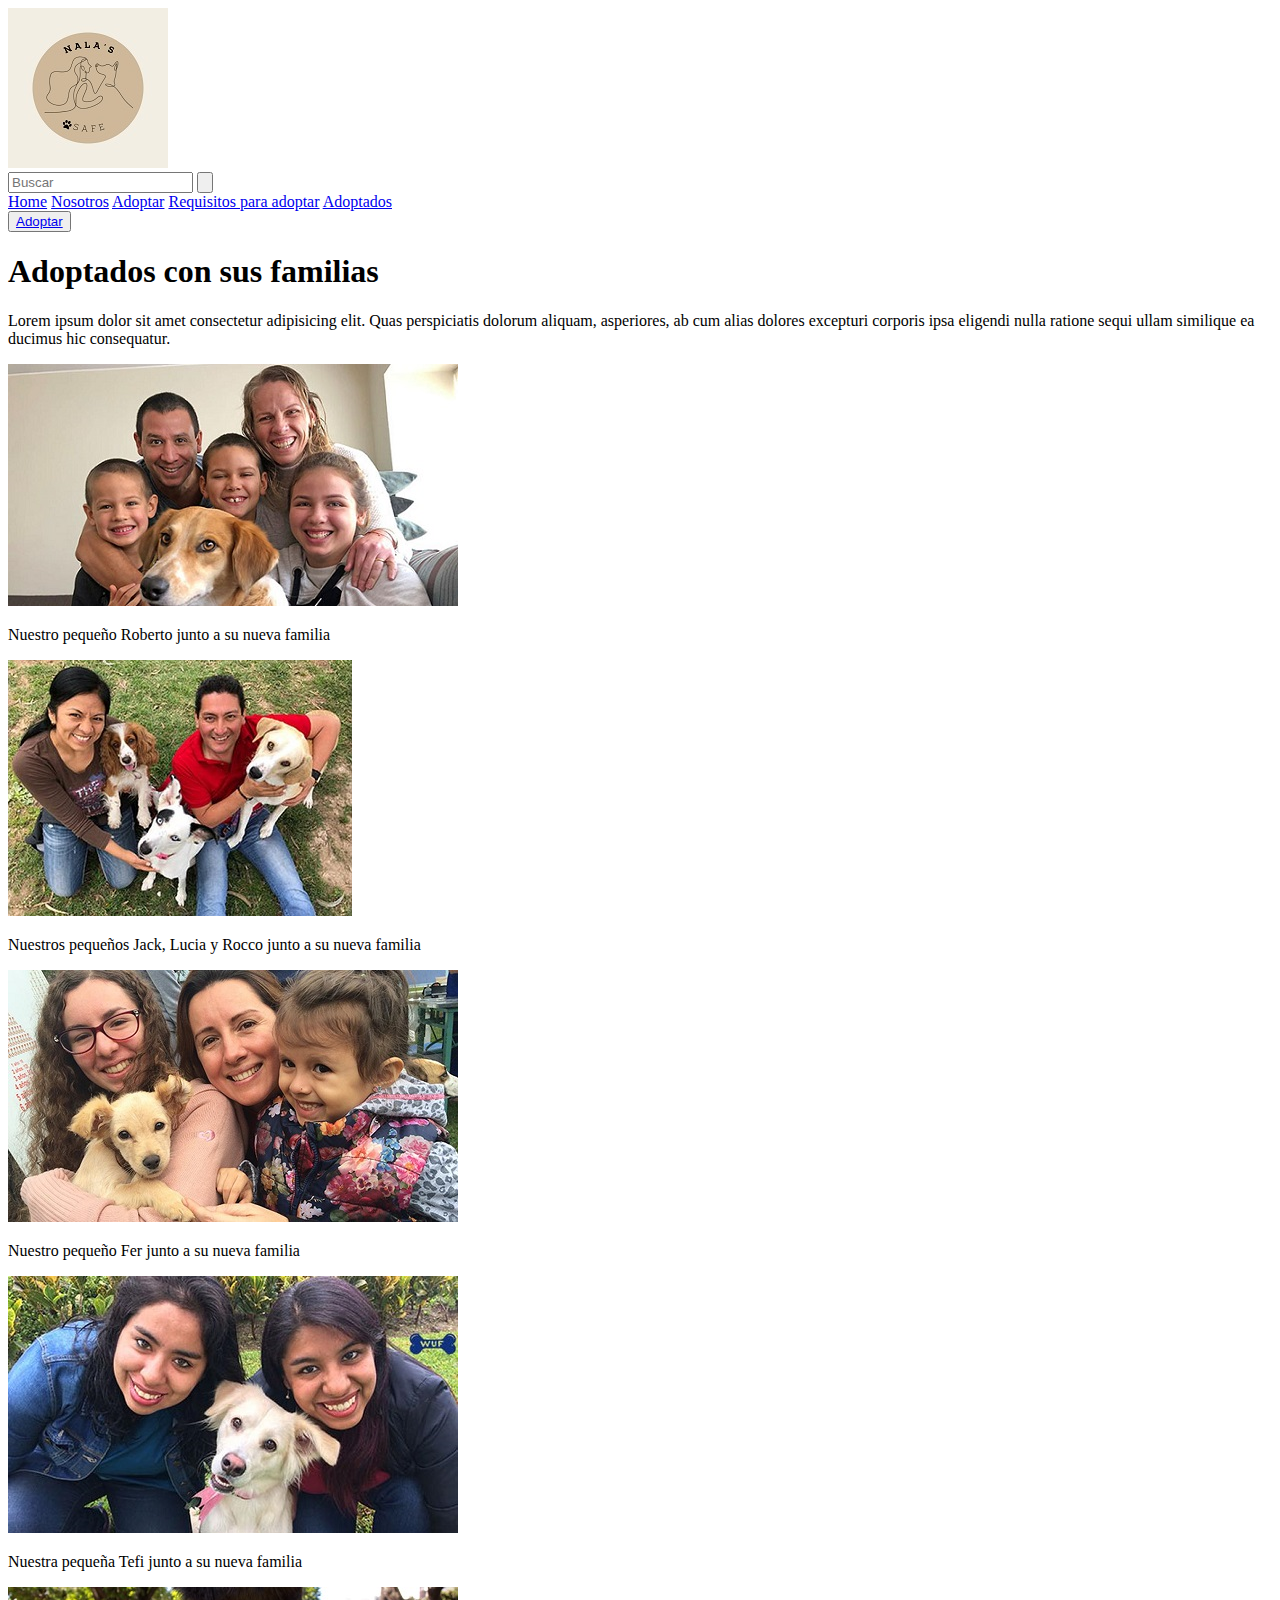
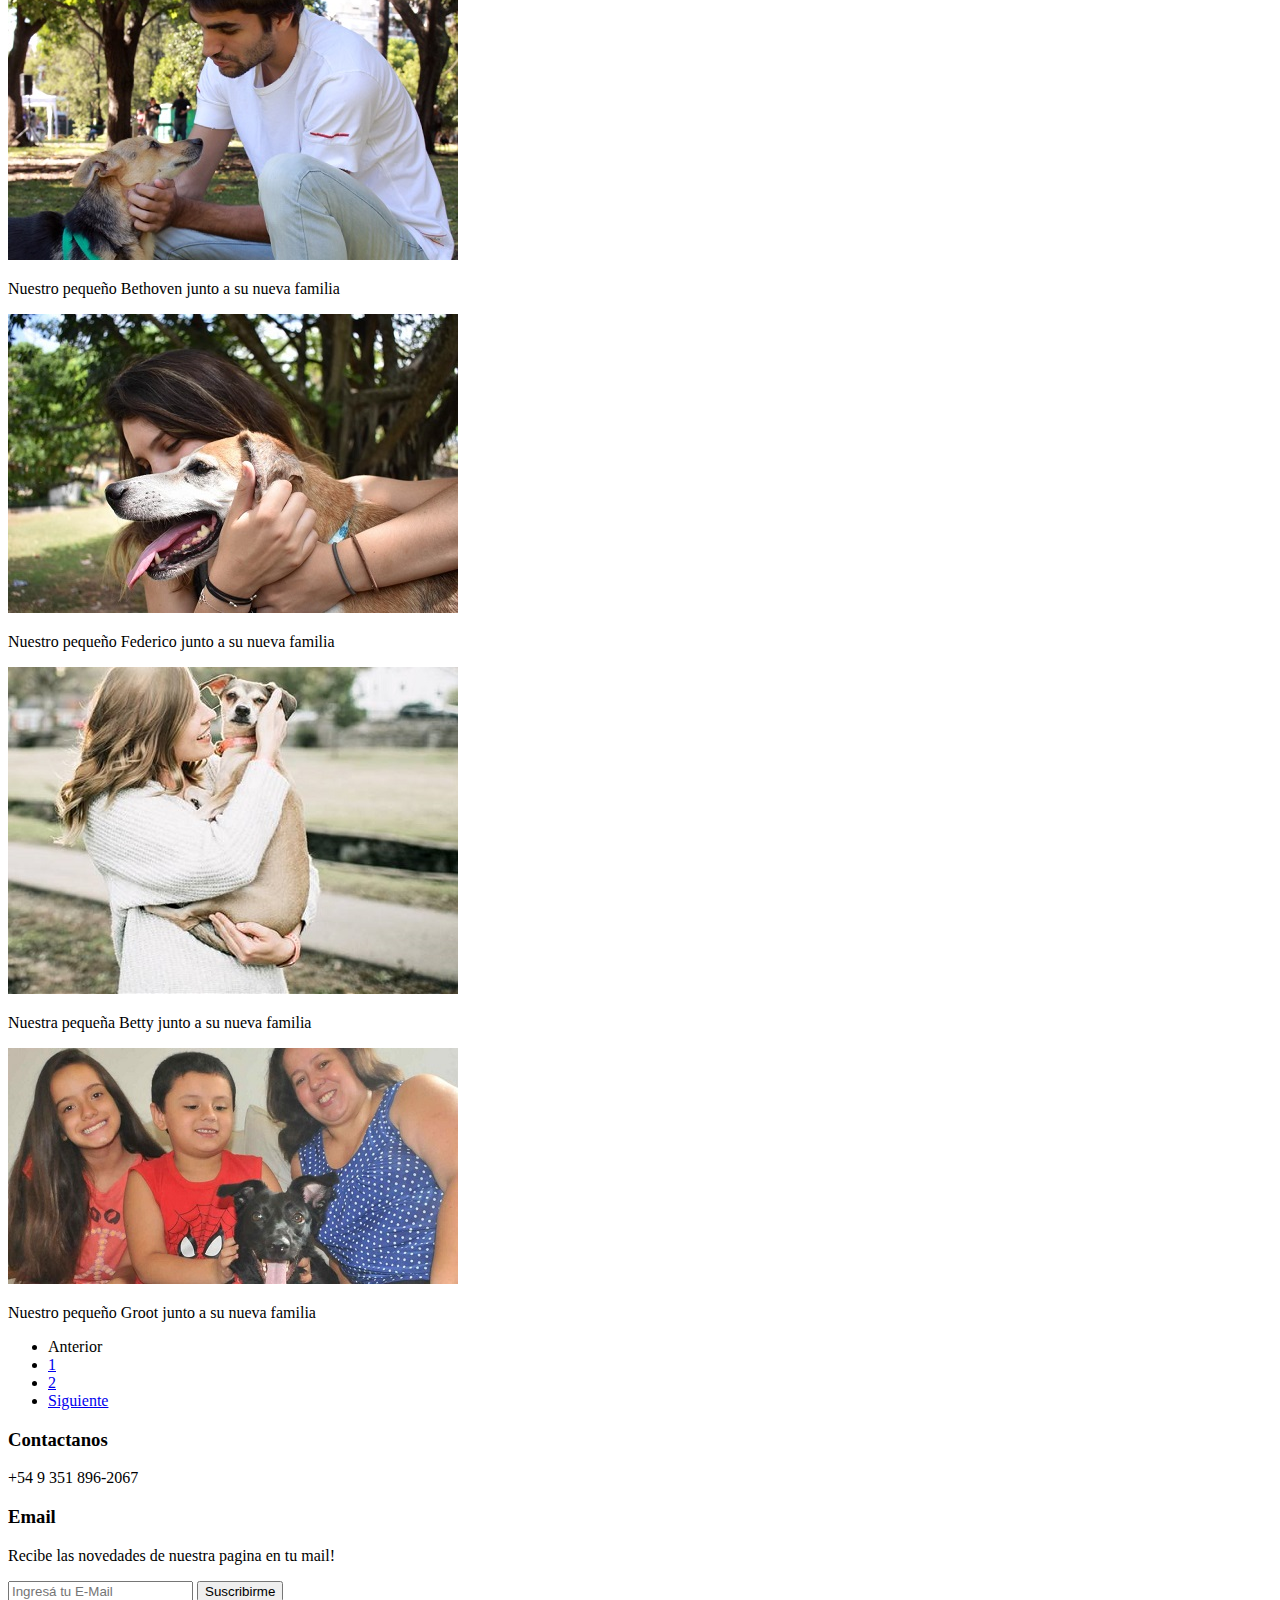
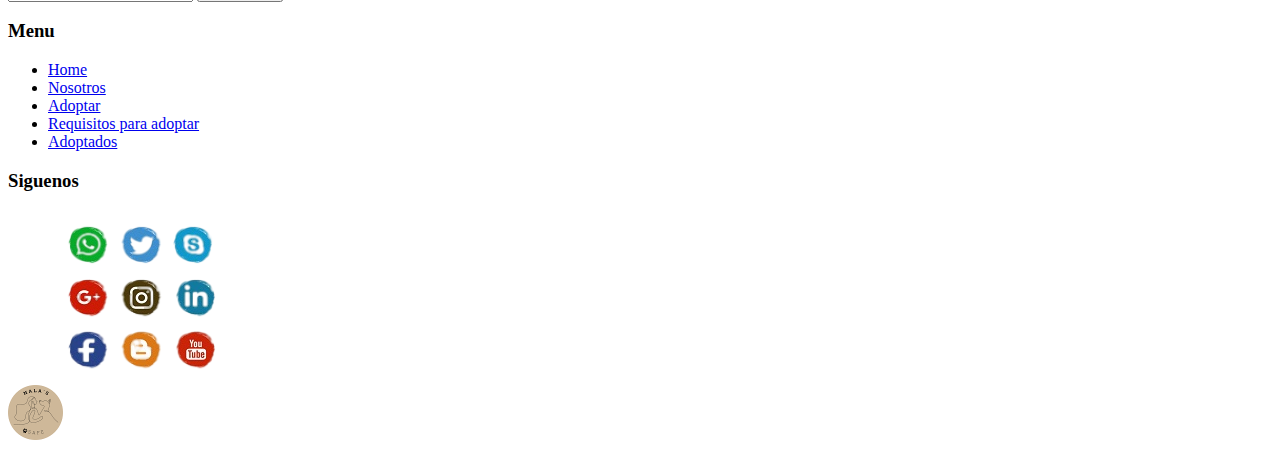
==== adoptados.html @ 6942ab14 "Agregando Bootstrap a cinco paginas" ====
<!DOCTYPE html>
<html lang="en">

<head>
    <meta charset="UTF-8">
    <meta http-equiv="X-UA-Compatible" content="IE=edge">
    <meta name="viewport" content="width=device-width, initial-scale=1.0">
    <link href="https://cdn.jsdelivr.net/npm/bootstrap@5.1.3/dist/css/bootstrap.min.css" rel="stylesheet"
        integrity="sha384-1BmE4kWBq78iYhFldvKuhfTAU6auU8tT94WrHftjDbrCEXSU1oBoqyl2QvZ6jIW3" crossorigin="anonymous">
    <link rel="stylesheet" href="../entrega-4/css/style.css">
    <link rel="shortcut icon" href="./imagenes/Favicon.png">
    <title>Adoptados</title>
</head>

<body>
    <header>
        <nav class="navbar navbar-expand-lg navbar-light contenedor">
            <div class="container-fluid logo contenedor">
                <div>
                    <a class="navbar-brand" href="index.html">
                        <img src="./imagenes/Logo-Nala's-Safe.jpg" alt="Logo Nala's Safe">
                    </a>
                </div>
                <div class="busqueda">
                    <form action="https://www.google.com/search?q=" method="get">
                        <label for="busqueda"></label>
                        <input type="search" placeholder="Buscar" id="busqueda" name="q" />
                        <input type="submit" value="" />
                    </form>
                </div>
                <div class="collapse navbar-collapse secciones" id="navbarNavAltMarkup">
                    <div class="navbar-nav ulNavbar contenedor">
                        <a href="index.html" class="barra" aria-current="page">Home</a>
                        <a href="nosotros.html" class="barra">Nosotros</a>
                        <a href="adoptar.html" class="barra">Adoptar</a>
                        <a href="requisitos.html" class="barra">Requisitos para adoptar</a>
                        <a href="adoptados.html" class="barra">Adoptados</a>
                    </div>
                </div>
            </div>
        </nav>
    </header>

    <main>
        <div class="adopta-portada">
        </div>
        <button class="btn-index"><a class="boton-principal" href="adoptar.html">Adoptar</a></button>
        <h1 class="titulo-principal">Adoptados con sus familias</h1>
        <div>
            <p class="p_requisitos">
                Lorem ipsum dolor sit amet consectetur adipisicing elit.
                Quas perspiciatis dolorum aliquam, asperiores, ab cum alias dolores excepturi corporis ipsa eligendi
                nulla ratione sequi ullam similique ea ducimus hic consequatur.
            </p>
        </div>
        <div class="grid-adoptados">
            <div>
                <div>
                    <img class="img_adoptados" src="./imagenes/Familia-1.jpg" alt="Familia con adoptado 1">
                </div>
                <div>
                    <p class="p_adoptados">Nuestro pequeño Roberto junto a su nueva familia</p>
                </div>
            </div>
            <div>
                <div>
                    <img class="img_adoptados" src="./imagenes/Familia-2.jpg" alt="Familia con adoptado 2">
                </div>
                <div>
                    <p class="p_adoptados">Nuestros pequeños Jack, Lucia y Rocco junto a su nueva familia</p>
                </div>
            </div>
            <div>
                <div>
                    <img class="img_adoptados" src="./imagenes/Familia-3.jpg" alt="Familia con adoptado 3">
                </div>
                <div>
                    <p class="p_adoptados">Nuestro pequeño Fer junto a su nueva familia</p>
                </div>
            </div>
            <div>
                <div>
                    <img class="img_adoptados" src="./imagenes/Familia-4.jpg" alt="Familia con adoptado 4">
                </div>
                <div>
                    <p class="p_adoptados">Nuestra pequeña Tefi junto a su nueva familia</p>
                </div>
            </div>
            <div>
                <div>
                    <img class="img_adoptados" src="./imagenes/Familia-5.jpg" alt="Familia con adoptado 5">
                </div>
                <div>
                    <p class="p_adoptados">Nuestro pequeño Bethoven junto a su nueva familia</p>
                </div>
            </div>
            <div>
                <div>
                    <img class="img_adoptados" src="./imagenes/Familia-6.jpg" alt="Familia con adoptado 6 ">
                </div>
                <div>
                    <p class="p_adoptados">Nuestro pequeño Federico junto a su nueva familia</p>
                </div>
            </div>
            <div>
                <div>
                    <img class="img_adoptados" src="./imagenes/Familia-7.jpg" alt="Familia con adoptado 7">
                </div>
                <div>
                    <p class="p_adoptados">Nuestra pequeña Betty junto a su nueva familia</p>
                </div>
            </div>
            <div>
                <div>
                    <img class="img_adoptados" src="./imagenes/Familia-8.jpg" alt="Familia con adoptado 8">
                </div>
                <div>
                    <p class="p_adoptados">Nuestro pequeño Groot junto a su nueva familia</p>
                </div>
            </div>
        </div>
        <div>
            <ul class="pagination justify-content-center">
                <li class="page-item disabled">
                    <a class="page-link">Anterior</a>
                </li>
                <li class="page-item"><a class="page-link" href="adoptados.html">1</a></li>
                <li class="page-item"><a class="page-link" href="adoptados.html">2</a></li>
                <li class="page-item">
                    <a class="page-link" href="#">Siguiente</a>
                </li>
            </ul>
        </div>
    </main>

    <footer>
        <div class="contenedor-footer">
            <div>
                <div>
                    <h3 class="titulo_footer">Contactanos</h3>
                </div>
                <div>
                    <p class="p_footer">+54 9 351 896-2067</p>
                </div>
            </div>
            <div>
                <div>
                    <h3 class="titulo_footer">Email</h3>
                </div>
                <div>
                    <p class="p_footer">Recibe las novedades de nuestra pagina en tu mail!</p>
                </div>
                <div>
                    <form action="">
                        <label for=""></label>
                        <input type="text" placeholder="Ingresá tu E-Mail" data-required="true" data-validate="EMAIL"
                            hidefocus="true" style="outline: none;">
                        <button class="btn-index" type="submit">Suscribirme</button>
                    </form>
                </div>
            </div>
            <div>
                <div>
                    <h3 class="titulo_footer">Menu</h3>
                </div>
                <div>
                    <ul class="ul_footer">
                        <li><a class="p_footer" href="index.html">Home</a></li>
                        <li><a class="p_footer" href="nosotros.html">Nosotros</a></li>
                        <li><a class="p_footer" href="adoptar.html">Adoptar</a></li>
                        <li><a class="p_footer" href="requisitos.html">Requisitos para adoptar</a></li>
                        <li><a class="p_footer" href="adoptados.html">Adoptados</a></li>
                    </ul>
                </div>
            </div>
            <div>
                <div>
                    <h3 class="titulo_footer">Siguenos</h3>
                </div>
                <div>
                    <img src="./imagenes/logos-redes-sociales.png" alt="Logo redes sociales">
                </div>
                <div>
                    <a href="index.html"><img src="./imagenes/Favicon.png" alt="Logo Nala's Safe">
                </div>
            </div>
        </div>
    </footer>
    <script src="https://cdn.jsdelivr.net/npm/bootstrap@5.1.3/dist/js/bootstrap.bundle.min.js"
        integrity="sha384-ka7Sk0Gln4gmtz2MlQnikT1wXgYsOg+OMhuP+IlRH9sENBO0LRn5q+8nbTov4+1p"
        crossorigin="anonymous"></script>
</body>

</html>
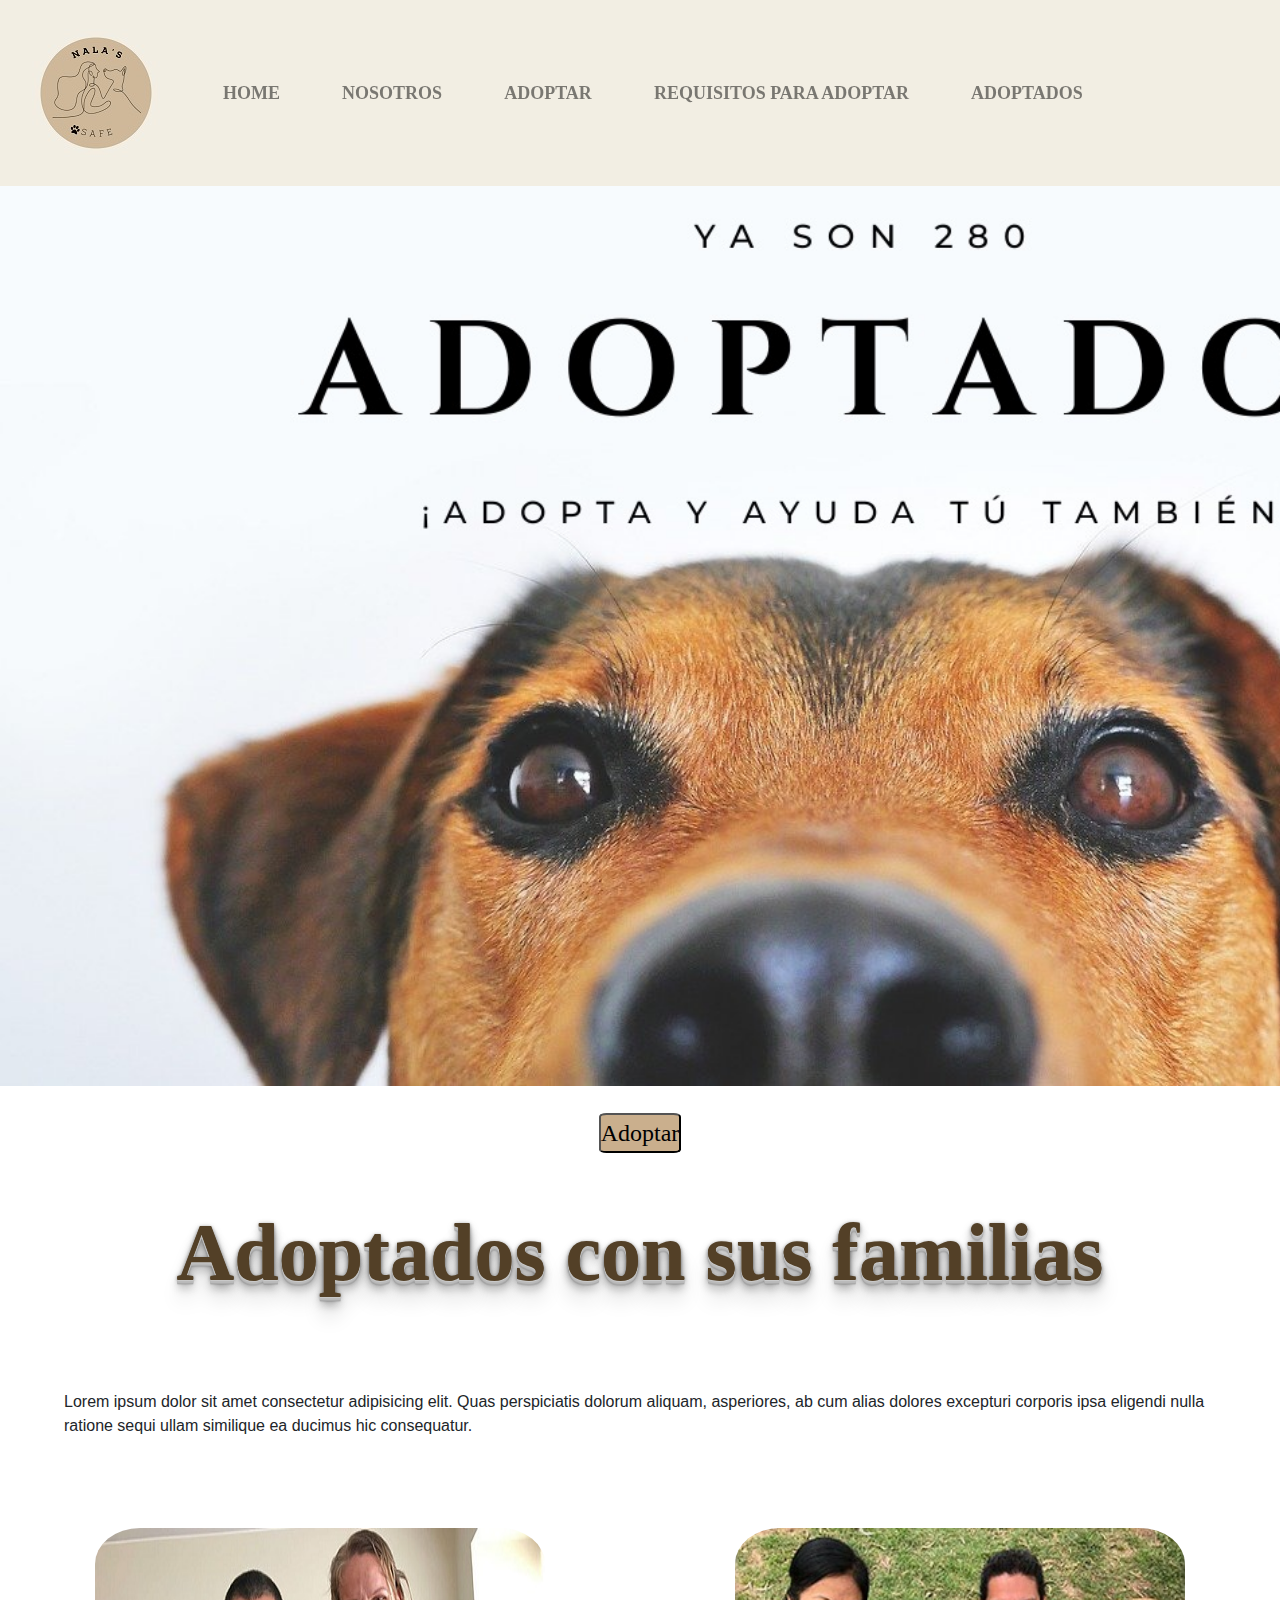
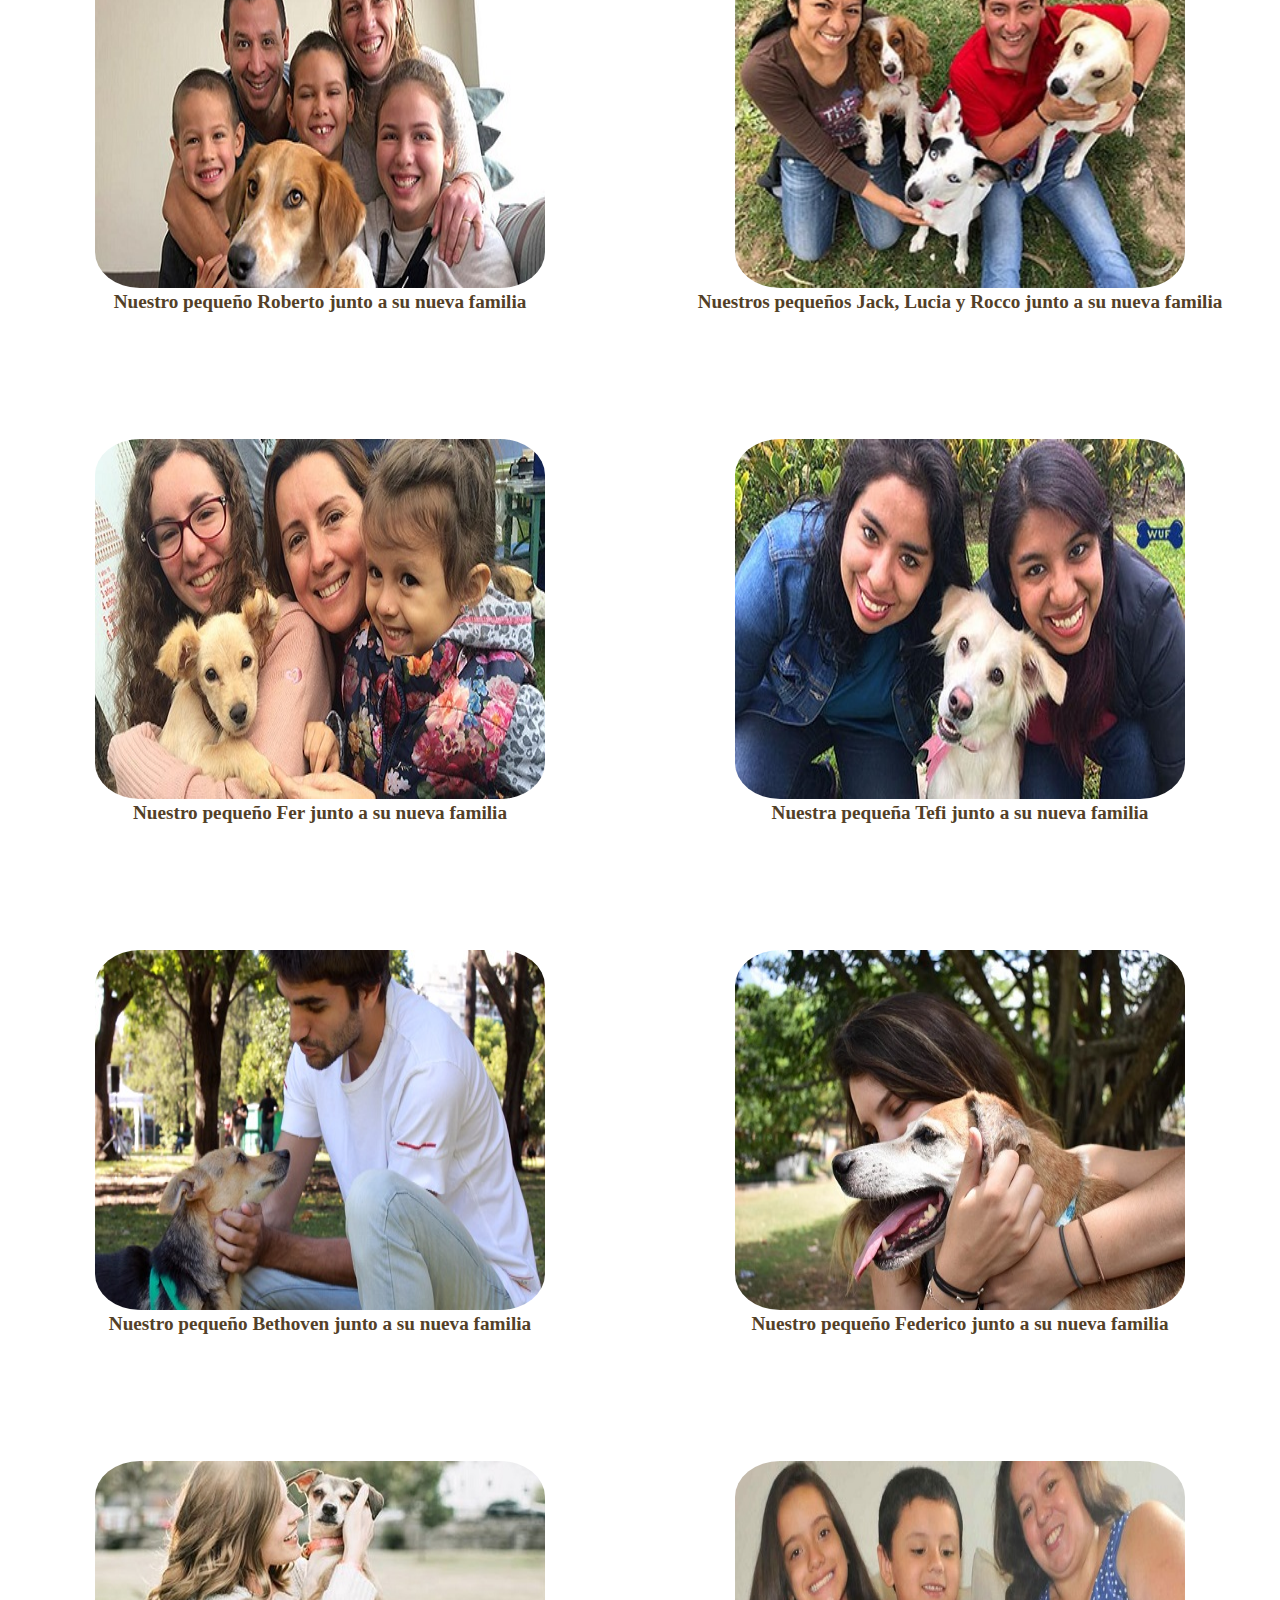
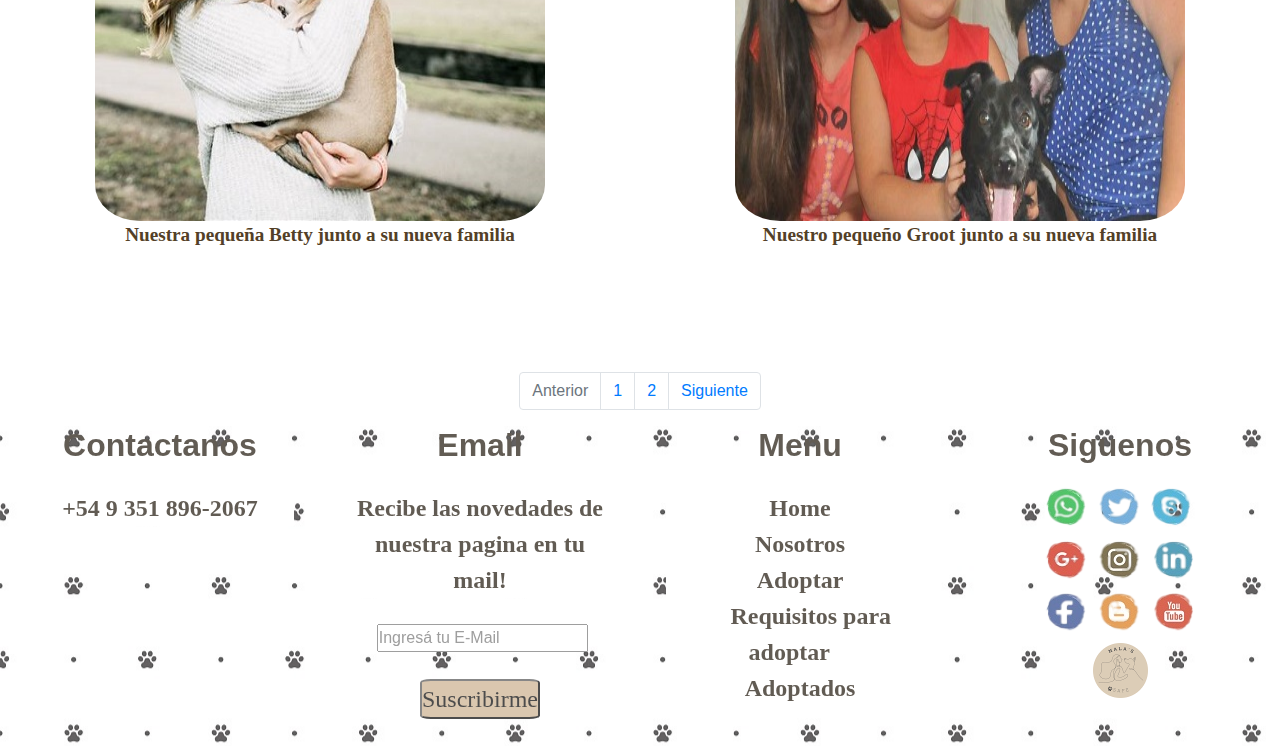
==== commit 05803394: "Segunda entrega proyecto final" ====
--- a/adoptados.html
+++ b/adoptados.html
@@ -7,36 +7,40 @@
     <meta name="viewport" content="width=device-width, initial-scale=1.0">
     <link href="https://cdn.jsdelivr.net/npm/bootstrap@5.1.3/dist/css/bootstrap.min.css" rel="stylesheet"
         integrity="sha384-1BmE4kWBq78iYhFldvKuhfTAU6auU8tT94WrHftjDbrCEXSU1oBoqyl2QvZ6jIW3" crossorigin="anonymous">
-    <link rel="stylesheet" href="../entrega-4/css/style.css">
+    <link rel="stylesheet" href="https://maxcdn.bootstrapcdn.com/bootstrap/4.0.0/css/bootstrap.min.css"
+        integrity="sha384-Gn5384xqQ1aoWXA+058RXPxPg6fy4IWvTNh0E263XmFcJlSAwiGgFAW/dAiS6JXm" crossorigin="anonymous">
+    <link rel="stylesheet" href="./css/style.css">
     <link rel="shortcut icon" href="./imagenes/Favicon.png">
     <title>Adoptados</title>
 </head>
 
 <body>
-    <header>
-        <nav class="navbar navbar-expand-lg navbar-light contenedor">
-            <div class="container-fluid logo contenedor">
-                <div>
-                    <a class="navbar-brand" href="index.html">
-                        <img src="./imagenes/Logo-Nala's-Safe.jpg" alt="Logo Nala's Safe">
-                    </a>
-                </div>
-                <div class="busqueda">
-                    <form action="https://www.google.com/search?q=" method="get">
-                        <label for="busqueda"></label>
-                        <input type="search" placeholder="Buscar" id="busqueda" name="q" />
-                        <input type="submit" value="" />
-                    </form>
-                </div>
-                <div class="collapse navbar-collapse secciones" id="navbarNavAltMarkup">
-                    <div class="navbar-nav ulNavbar contenedor">
-                        <a href="index.html" class="barra" aria-current="page">Home</a>
-                        <a href="nosotros.html" class="barra">Nosotros</a>
-                        <a href="adoptar.html" class="barra">Adoptar</a>
-                        <a href="requisitos.html" class="barra">Requisitos para adoptar</a>
-                        <a href="adoptados.html" class="barra">Adoptados</a>
-                    </div>
-                </div>
+    <header class="sticky">
+        <nav class="navbar navbar-expand-sm navbar-light">
+            <button class="navbar-toggler" type="button" data-toggle="collapse" data-target="#opciones">
+                <span class="navbar-toggler-icon"></span>
+            </button>
+            <a class="navbar-brand" href="index.html">
+                <img src="./imagenes/Logo-Nala's-Safe.jpg"" alt=" Logo Nala's Safe">
+            </a>
+            <div class="collapse navbar-collapse" id="opciones">
+                <ul class="navbar-nav">
+                    <li class="nav-item">
+                        <a class="nav-link" href="index.html">Home</a>
+                    </li>
+                    <li class="nav-item">
+                        <a class="nav-link" href="nosotros.html">Nosotros</a>
+                    </li>
+                    <li class="nav-item">
+                        <a class="nav-link" href="adoptar.html">Adoptar</a>
+                    </li>
+                    <li class="nav-item">
+                        <a class="nav-link" href="requisitos.html">Requisitos para adoptar</a>
+                    </li>
+                    <li class="nav-item">
+                        <a class="nav-link" href="adoptados.html">Adoptados</a>
+                    </li>
+                </ul>
             </div>
         </nav>
     </header>
@@ -189,6 +193,15 @@
     <script src="https://cdn.jsdelivr.net/npm/bootstrap@5.1.3/dist/js/bootstrap.bundle.min.js"
         integrity="sha384-ka7Sk0Gln4gmtz2MlQnikT1wXgYsOg+OMhuP+IlRH9sENBO0LRn5q+8nbTov4+1p"
         crossorigin="anonymous"></script>
+    <script src="https://code.jquery.com/jquery-3.2.1.slim.min.js"
+        integrity="sha384-KJ3o2DKtIkvYIK3UENzmM7KCkRr/rE9/Qpg6aAZGJwFDMVNA/GpGFF93hXpG5KkN"
+        crossorigin="anonymous"></script>
+    <script src="https://cdnjs.cloudflare.com/ajax/libs/popper.js/1.12.9/umd/popper.min.js"
+        integrity="sha384-ApNbgh9B+Y1QKtv3Rn7W3mgPxhU9K/ScQsAP7hUibX39j7fakFPskvXusvfa0b4Q"
+        crossorigin="anonymous"></script>
+    <script src="https://maxcdn.bootstrapcdn.com/bootstrap/4.0.0/js/bootstrap.min.js"
+        integrity="sha384-JZR6Spejh4U02d8jOt6vLEHfe/JQGiRRSQQxSfFWpi1MquVdAyjUar5+76PVCmYl"
+        crossorigin="anonymous"></script>
 </body>
 
 </html>--- a/css/style.css
+++ b/css/style.css
@@ -0,0 +1,580 @@
+* {
+    margin: 0;
+    padding: 0;
+}
+@import url("https://fonts.googleapis.com/css2?family=Corinthia:wght@400;700 &family=Cormorant:wght@500;600&family=Permanent+Marker&display=swap");
+@import url('https://fonts.googleapis.com/css2?family=Josefin+Slab:wght@300&display=swap');
+.sticky {
+    position: sticky;
+    top: 0;
+    bottom: 0;
+}
+.secciones,
+.navbar-collapse {
+    background-color: #f2eee3;
+    display: flex;
+    text-decoration: none;
+    background-image: cover;
+    text-align: center;
+    align-items: center;
+    z-index: 20;
+}
+.barra,
+.nav-link {
+    color: #443219;
+    font-family: 'Josefin Slab', serif;
+    font-weight: bold;
+    font-size: 18px;
+    text-decoration: none;
+    display: flex;
+    white-space: nowrap;
+    margin: 1.8vw;
+    text-align: center;
+    align-items: center;
+    z-index: 20;
+}
+.ulNavbar,
+.navbar-nav {
+    display: flex;
+    justify-content: space-around;
+    text-transform: uppercase;
+    list-style-type: none;
+    align-items: center;
+    position: sticky;
+    top: 0;
+    bottom: 0;
+    z-index: 20;
+}
+/* Titulo del home */
+.titulo-principal {
+    font-family: 'Josefin Slab', serif;
+    color: #534027;
+    text-align: center;
+    background-color: white;
+    margin: 4vw;
+    font-size: 80px;
+    font-weight: bold;
+    color: #534027;
+    text-shadow: 0 1px 0, 0 2px 0 #c9c9c9, 0 3px 0 #bbb, 0 4px 0 #b9b9b9, 0 5px 0 #aaa, 0 6px 1px rgba(0, 0, 0, 0.1), 0 0 5px rgba(0, 0, 0, 0.1), 0 1px 3px rgba(0, 0, 0, 0.3), 0 3px 5px rgba(0, 0, 0, 0.2), 0 5px 10px rgba(0, 0, 0, 0.25), 0 10px 10px rgba(0, 0, 0, 0.2), 0 20px 20px rgba(0, 0, 0, 0.15);
+}
+.logo,
+.navbar-expand-sm {
+    text-align: left;
+    display: flex;
+    margin-left: auto;
+    align-items: center;
+    justify-content: right;
+}
+.busqueda {
+    text-align: start;
+    display: flex;
+    margin: 0 1%;
+    align-items: center;
+    justify-content: center;
+}
+.contenedor,
+.navbar-expand-sm {
+    align-items: center;
+    background-color: #f2eee3;
+    background-image: cover;
+    justify-content: space-between;
+}
+/* Imagen inicio, debajo del header */
+.portada {
+    height: 115vh;
+    width: auto;
+    background-image: url('../imagenes/Portada.jpg');
+    background-position: center;
+    background-size: cover;
+    background-repeat: no-repeat;
+}
+.boton-principal {
+    align-items: center;
+    text-decoration: none;
+    color: black;
+}
+.contenedor-footer {
+    display: grid;
+    grid-template-columns: 1fr 1fr 1fr 1fr;
+    grid-template-rows: 1fr;
+    height: auto;
+    width: auto;
+    background-image: url('../imagenes/pie-pagina.jpg');
+    opacity: 0.7;
+    text-align: center;
+    text-decoration: none;
+    background-position: left;
+}
+.adopta-portada {
+    height: 100vh;
+    width: auto;
+    background-image: url('../imagenes/adopta.jpg');
+    background-size: cover;
+    background-repeat: no-repeat;
+}
+.subtitulo {
+    color: #534027;
+    font-weight: bold;
+    font-family: 'Josefin Slab', serif;
+    text-align: center;
+    list-style-type: none;
+    margin: 6vh;
+    font-size: 180%;
+    background-color: #c9ae8b;
+    border-radius: 10%;
+}
+.grid-index {
+    display: grid;
+    grid-template-columns: auto;
+    grid-template-rows: 100%;
+    column-gap: 1vw;
+}
+/*ESTILO DE LA GRILLA ADOPTAR*/
+.grid-adoptar {
+    display: grid;
+    grid-template-columns: 1fr 1fr 1fr;
+    grid-template-rows: 1fr 1fr 1fr;
+    margin: 2vh 2vw;
+}
+.img_adoptar {
+    width: 95%;
+    margin: 2vh;
+}
+.p_adoptar {
+    font-family: 'Josefin Slab', serif;
+    font-size: 120%;
+    text-align: center;
+    color: #534027;
+}
+.grid-adoptados {
+    display: grid;
+    grid-template-columns: 1fr 1fr;
+    grid-template-rows: 1fr 1fr;
+    text-align: center;
+}
+.img_adoptados {
+    width: 50vh;
+    height: 40vh;
+    text-align: center;
+    border-radius: 10%;
+}
+.p_adoptados {
+    font-family: 'Josefin Slab', serif;
+    font-weight: bold;
+    font-size: 120%;
+    text-align: center;
+    height: 15vh;
+    width: auto;
+    color: #534027;
+}
+.p_index {
+    font-family: 'Josefin Slab', serif;
+    font-size: 150%;
+    text-align: center;
+    color: #534027;
+}
+.btn-index {
+    align-items: center;
+    display: block;
+    margin: 3vh auto;
+    background-color: #caaf8d;
+    font-size: 150%;
+    font-family: 'Josefin Slab', serif;
+    border-radius: 9%;
+}
+.btn-index:hover {
+    transform: scale(1.5);
+}
+.ul_footer {
+    list-style-type: none;
+    margin: 8%;
+    background-color: white;
+}
+.p_footer {
+    text-decoration: none;
+    list-style-type: none;
+    font-family: 'Josefin Slab', serif;
+    font-size: 150%;
+    text-align: center;
+    justify-content: center;
+    color: #1f160a;
+    font-weight: bold;
+    background-color: white;
+    margin: 8%;
+}
+.titulo_footer {
+    font-size: 200%;
+    text-align: center;
+    font-family: Verdana, Geneva, Tahoma, sans-serif;
+    font-weight: bold;
+    color: #20180c;
+}
+.grid-maltrato {
+    display: grid;
+    grid-template-columns: 57% 43%;
+    grid-template-rows: 100%;
+    align-items: center;
+    align-content: center;
+}
+.contenedor-videos {
+    display: grid;
+    grid-template-columns: 50% 50%;
+    grid-template-rows: 100%;
+}
+.videos-maltrato {
+    width: 40vw;
+    height: 25vw;
+    margin: 5vh 4vw;
+}
+.p-maltrato {
+    font-size: 25px;
+    text-align: justify;
+    margin-left: 4vw;
+    margin-right: 10vw;
+}
+.texto_requisitos {
+    width: 24em;
+    margin: 0 auto;
+    border-right: 2px solid rgba(255, 255, 255, 0.75);
+    font-size: 30px;
+    text-align: center;
+    white-space: nowrap;
+    overflow: hidden;
+    transform: translateY(-50%);
+    font-family: 'Josefin Slab', serif;
+    color: #534027;
+}
+.animacion-texto {
+    animation: textoo 10s;
+    animation-iteration-count: infinite;
+}
+@keyframes textoo {
+    from {
+        width: 0;
+        border-right-color: rgba(255, 255, 255, 0.75);
+    }
+    to {
+        width: 25em;
+        border-right-color: transparent;
+    }
+}
+.grid_requisitos {
+    display: grid;
+    grid-template-columns: 43% 57%;
+    grid-template-rows: 100%;
+    align-items: center;
+    align-content: center;
+    margin: 2vh 2vw;
+}
+.contenedor-video-requisitos {
+    display: grid;
+    grid-template-columns: 100%;
+    grid-template-rows: 100%;
+    margin: 2vh 2vw;
+}
+.p_requisitos {
+    margin: 10vh 5vw;
+}
+.grid_nosotros {
+    display: grid;
+    grid-template-columns: 57% 43%;
+    grid-template-rows: 100%;
+    align-items: center;
+    align-content: center;
+    margin: 2vh 2vw;
+}
+.contener_imagen_nosotros {
+    display: grid;
+    grid-template-columns: 100%;
+    grid-template-rows: 100%;
+}
+.img-nosotos{
+    width: 45vw;
+    height: auto;
+}
+.video_requisitos {
+    width: 50vw;
+    height: 30vh;
+}
+@media only screen and (max-width: 425px) {
+    .sticky{
+        top: 0;
+        bottom: 0;
+        position:static;
+    }
+    .secciones {
+        background-color: #f2eee3;
+        display: flex;
+        text-decoration: none;
+        background-image: cover;
+        text-align: center;
+        align-items: center;
+    }
+    .barra {
+        color: #5e492d;
+        font-weight: bold;
+        text-decoration: none;
+        display: flex;
+        white-space: nowrap;
+        margin: 0;
+    }
+    .ulNavbar {
+        list-style-type: none;
+        display: flex;
+        align-items: center;
+        flex-direction: column;
+        height: auto;
+    }
+
+    .listaDelMenu {
+        color: white;
+        font-size: 12px;
+        font-family: 'Josefin Slab', serif;
+        text-decoration: none;
+        text-transform: uppercase;
+        display: flex;
+        white-space: nowrap;
+        margin: 5px;
+    }
+
+    /* Titulo del home */
+    .titulo-principal {
+        font-family: 'Josefin Slab', serif;
+        color: #534027;
+        text-align: center;
+        font-size: 45px;
+        font-weight: bold;
+        background-color: white;
+        margin: 4vw;
+    }
+    .logo, .navbar-brand {
+        width: 20vh;
+    }
+    .busqueda {
+        display: none;
+    }
+    .contenedor {
+        display: flex;
+        align-items: center;
+        background-color: #f2eee3;
+        justify-content: space-between;
+    }
+    /* Imagen inicio, debajo del header */
+    .portada {
+        height: 30vh;
+        width: 100%;
+        background-image: url('../imagenes/Portada.jpg');
+        background-position: center;
+        background-size: cover;
+        background-repeat: no-repeat;
+    }
+    .boton-principal {
+        align-items: center;
+        text-decoration: none;
+        color: black;
+        background-color: #f2eee3;
+    }
+    .contenedor-footer {
+        display: flex;
+        flex-direction: column;
+        width: 100%;
+        height: auto;
+        justify-items: center;
+        background-image: url('../imagenes/pie-pagina.jpg');
+        opacity: 0.8;
+        text-align: center;
+        background-position: left;
+    }
+    .adopta-portada {
+        height: 30vh;
+        width: 100%;
+        background-image: url('../imagenes/adopta.jpg');
+        background-position: center;
+        background-size: cover;
+        background-repeat: no-repeat;
+    }
+    .contenido-pagina-principal {
+        background-color: #f2eee3;
+        list-style-type: none;
+        font-family: 'Josefin Slab', serif;
+        background-position: center;
+        text-align: center;
+    }
+    .subtitulo {
+        color: #5e492d;
+        font-weight: bold;
+        font-family: 'Josefin Slab', serif;
+        text-align: center;
+        list-style-type: none;
+        margin: 8%;
+        font-size: 180%;
+        background-color: #c9ae8b;
+        border-radius: 10%;
+    }
+    .grid-index {
+        display: flex;
+        flex-direction: column;
+        width: 100%;
+        height: auto;
+        justify-items: center;
+        z-index:var(0%);
+    }
+    .contenedor-img-index {
+        align-items: center;
+    }
+    /*ESTILO DE LA GRILLA ADOPTAR*/
+    .grid-adoptar {
+        display: grid;
+        grid-template-columns: 1fr 1fr 1fr;
+        grid-template-rows: 1fr 1fr 1fr;
+    }
+    .img_adoptar {
+        height: 15vh;
+        width: 25vw;
+        display: flex;
+        flex-direction: column;
+    }
+    .p_adoptar {
+        font-family: 'Josefin Slab', serif;
+        font-weight: bold;
+        font-size: 120%;
+        text-align: center;
+    }
+    .grid-adoptados {
+        display: grid;
+        grid-template-columns: 1fr 1fr;
+        grid-template-rows: 1fr 1fr;
+        text-align: center;
+    }
+    .img_adoptados {
+        height: 20vh;
+        width: 40vw;
+        text-align: center;
+    }
+    .p_adoptados {
+        font-family: 'Josefin Slab', serif;
+        font-weight: bold;
+        font-size: 120%;
+        text-align: center;
+        height: 15vh;
+        width: auto;
+    }
+    .img_index {
+        height: auto;
+        width: 90%;
+        margin: 2vh 5vw;
+    }
+    .p_index {
+        font-family: 'Josefin Slab', serif;
+        font-size: 15px;
+        text-align: center;
+    }
+    .btn-index {
+        align-items: center;
+        display: block;
+        margin: 0 auto;
+        font-size: 15px;
+    }
+    .ul_footer {
+        list-style-type: none;
+        width: 75%;
+        background-color: white;
+        opacity: 0,9;
+    }
+    .p_footer {
+        text-decoration: none;
+        list-style-type: none;
+        font-family: 'Josefin Slab', serif;
+        font-size: 15px;
+        text-align: center;
+        justify-content: center;
+        color: #3a2b17;
+        font-weight: bold;
+        opacity: 0,9;
+    }
+    .titulo_footer {
+        font-size: 20px;
+        text-align: center;
+        font-family: 'Josefin Slab', serif;
+        font-weight: bold;
+        color: #3a2b17;
+        background-color: white;
+        opacity: 0.9;
+    }
+    .grid-maltrato {
+        display: flex;
+        flex-direction: column;
+        width: 100%;
+        height: auto;
+    }
+    .img-maltrato{
+        width: 90vw;
+        height: auto;
+    }
+    .contenedor-videos {
+        display: flex;
+        flex-direction: column;
+        align-items: center;
+    }
+    .videos-maltrato {
+        width: 90vw;
+        height: 50vh;
+    }
+    .p-maltrato {
+        font-size: 15px;
+        text-align: justify;
+        margin: 2vh;
+    }
+    .grid_nosotros{
+        display: flex;
+        flex-direction: column;
+        width: 68%;
+        height: 50%;
+    }
+    .img-nosotos{
+        width: 90vw;
+        height: auto;
+    }
+    .p_requisitos {
+        font-size: 15px;
+        text-align: justify;
+        margin: 3vh;
+    }
+    .grid_requisitos {
+        display: flex;
+        flex-direction: column;
+        width: 80%;
+        height: 50%;
+        text-align: justify;
+    }
+    .videos_requisitos {
+        width: 50vw 80vw;
+        align-content: center;
+    }
+    .texto_requisitos {
+        width: 24em;
+        margin: 0 auto;
+        border-right: 2px solid rgba(255, 255, 255, 0.75);
+        font-size: 18px;
+        text-align: center;
+        white-space: nowrap;
+        overflow: hidden;
+        transform: translateY(-50%);
+        font-family: 'Josefin Slab', serif;
+        color: #534027;
+    }
+    .animacion-texto {
+        animation: textoo 10s;
+        animation-iteration-count: infinite;
+    }
+    @keyframes textoo {
+        from {
+            width: 0;
+            border-right-color: rgba(255, 255, 255, 0.75);
+        }
+        to {
+            width: 25em;
+            border-right-color: transparent;
+        }
+    }
+}
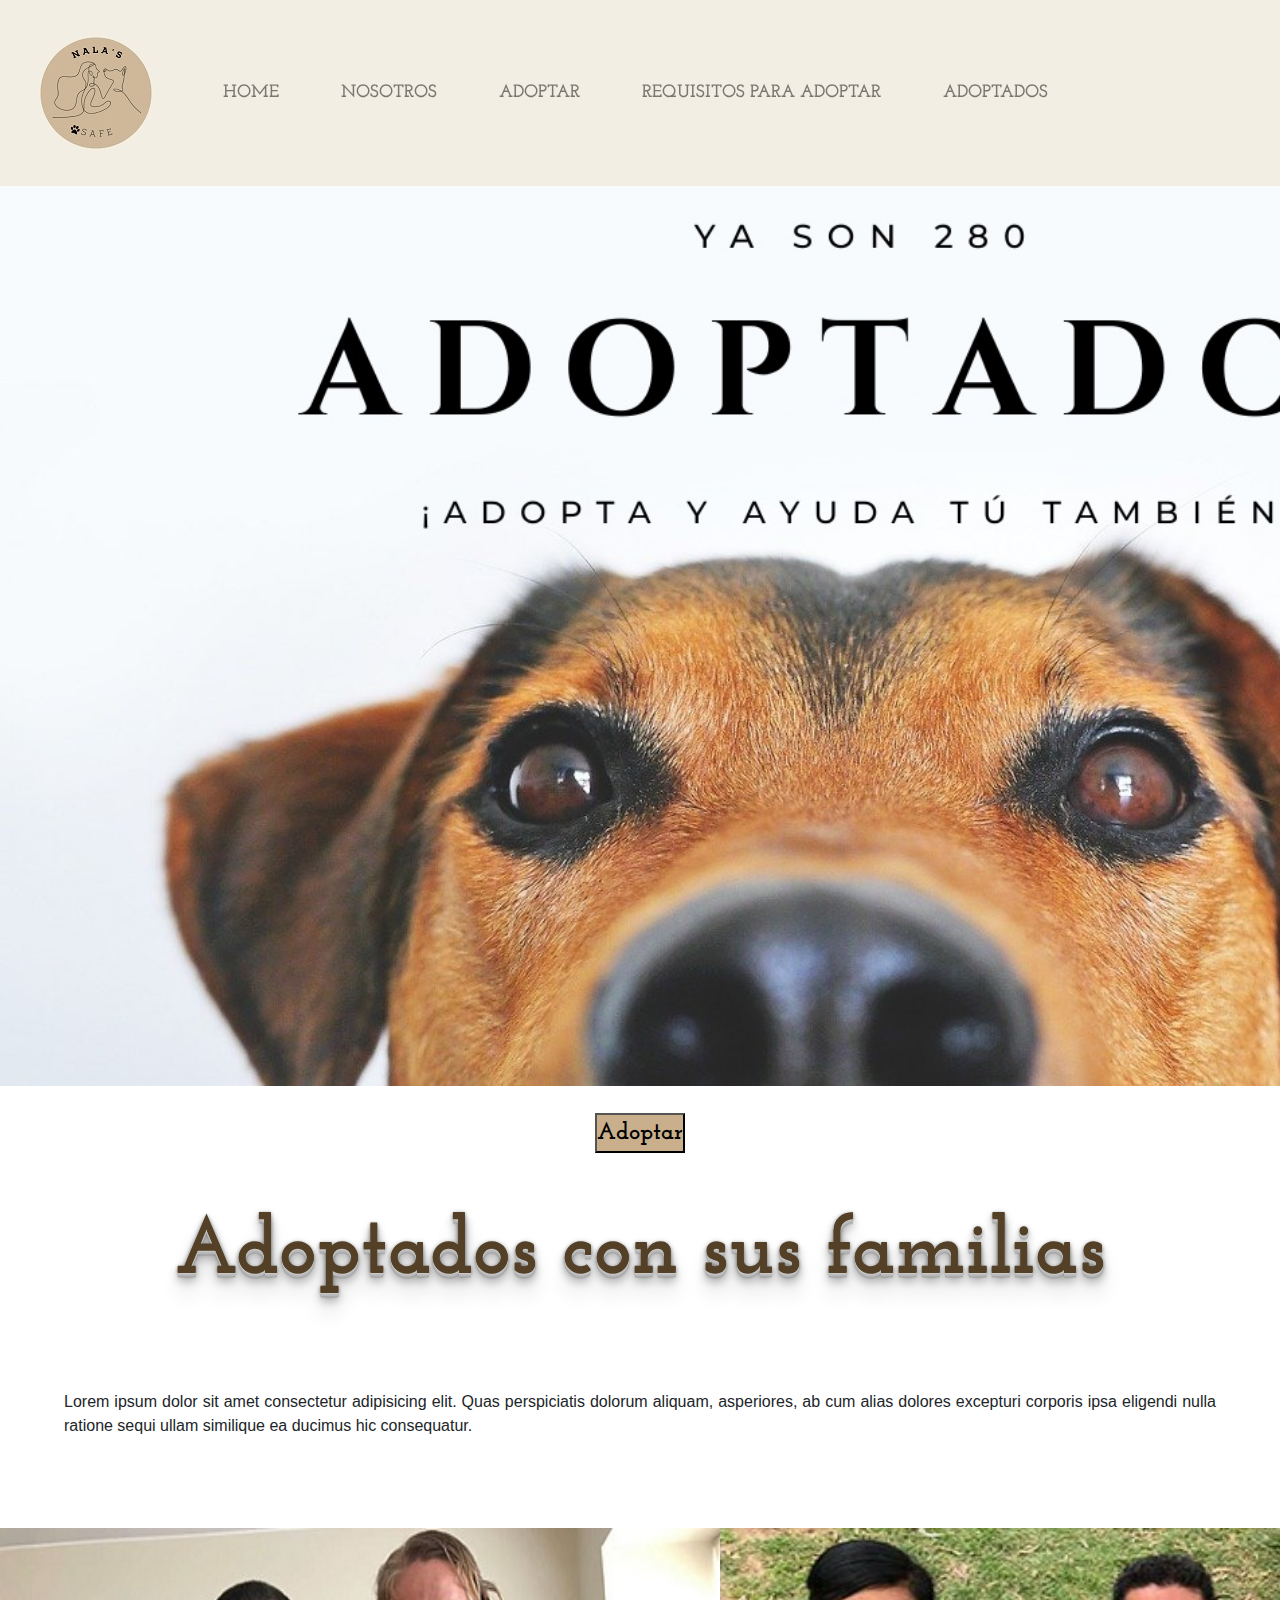
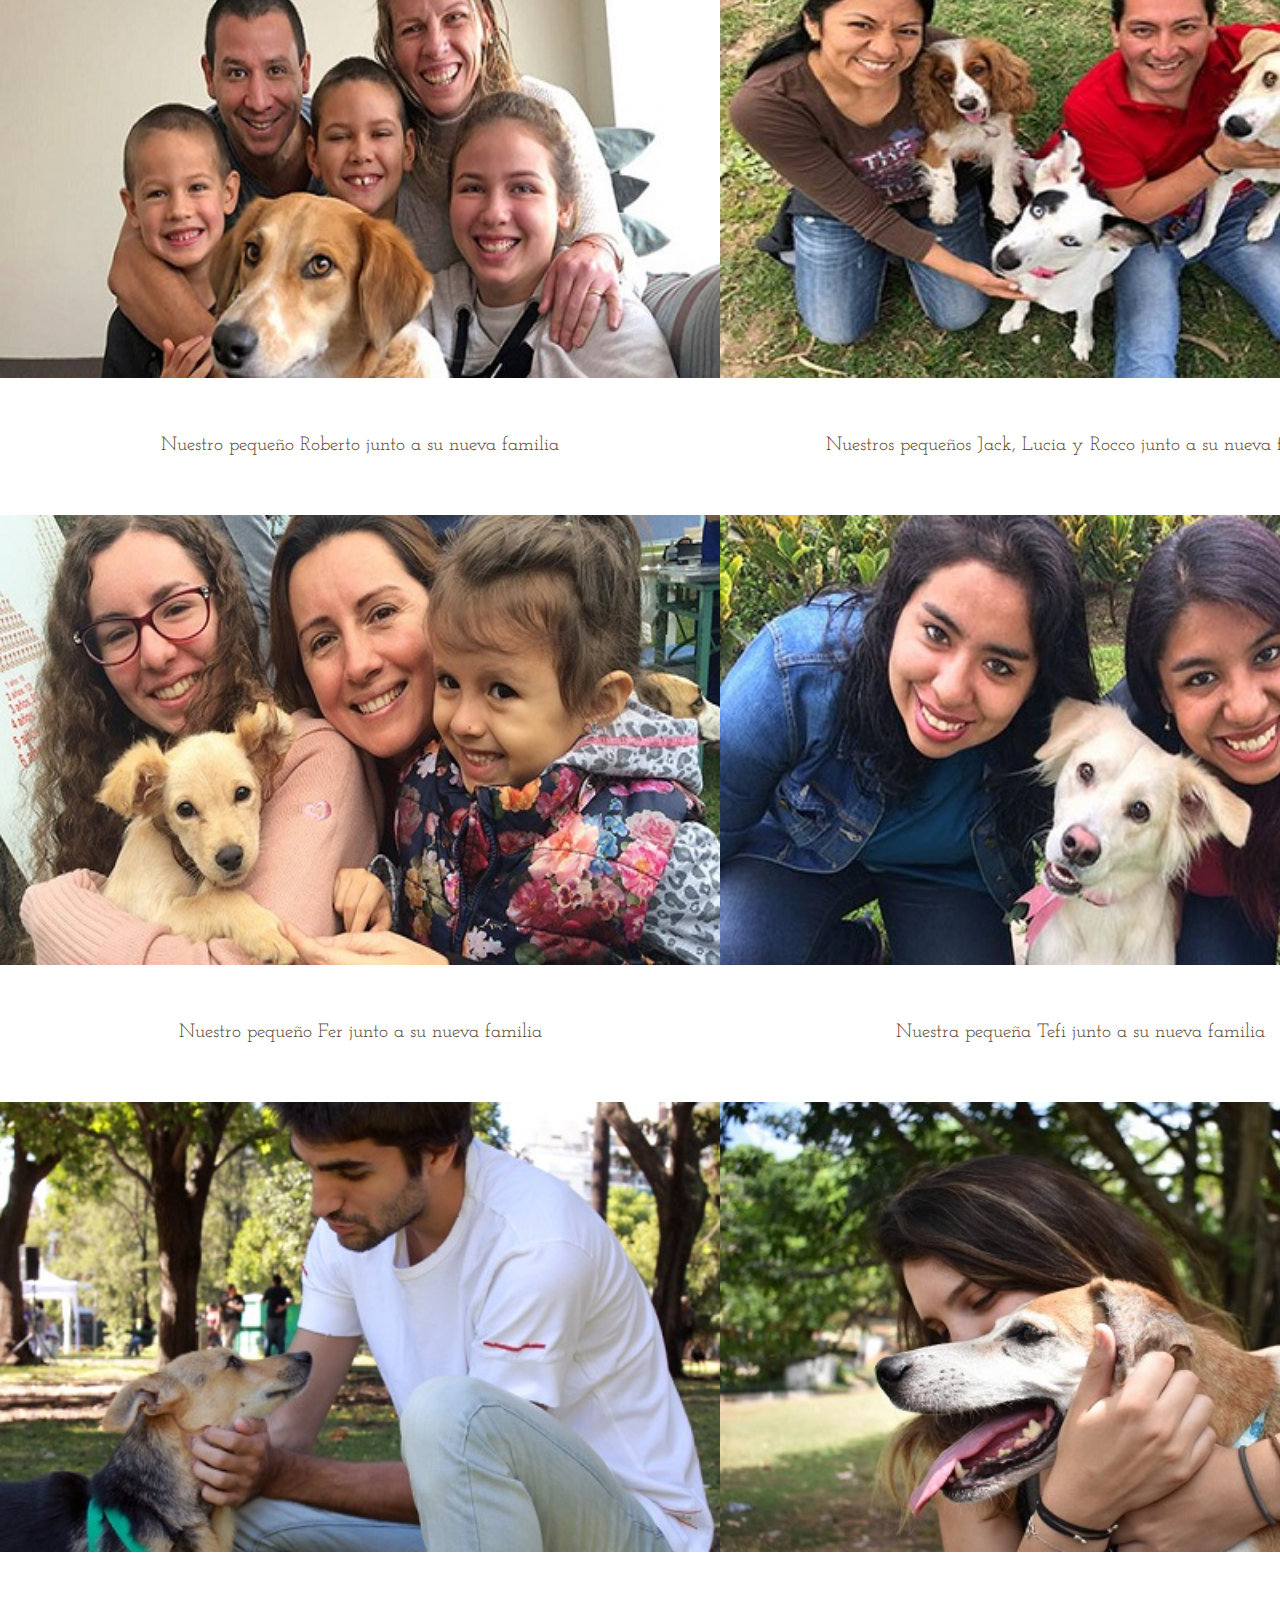
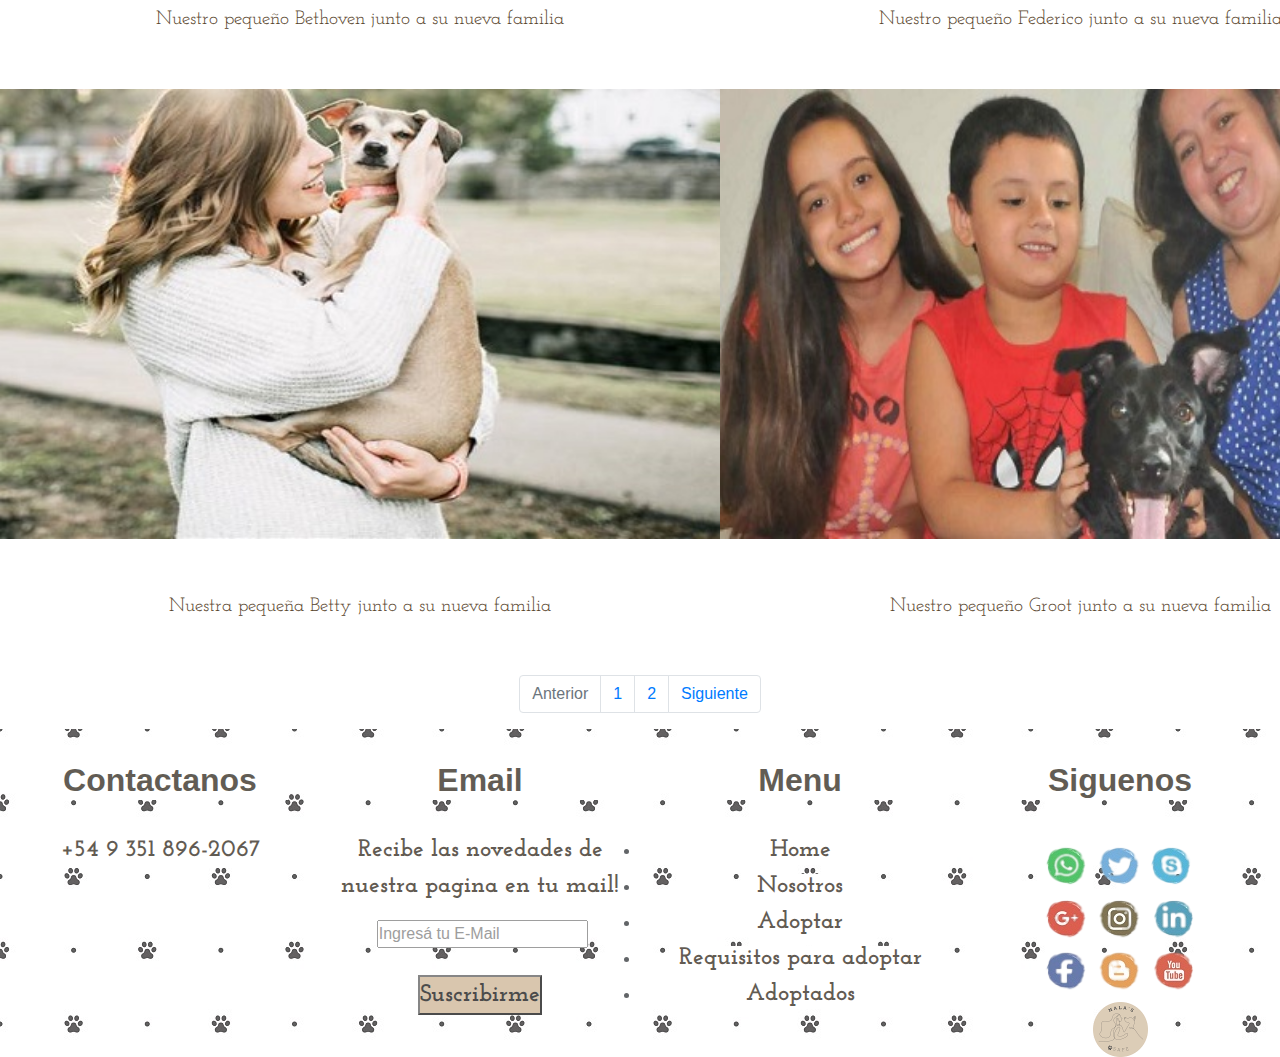
==== commit 5e7b9d64: "Agregando Sass al proyecto" ====
--- a/adoptados.html
+++ b/adoptados.html
@@ -48,7 +48,7 @@
     <main>
         <div class="adopta-portada">
         </div>
-        <button class="btn-index"><a class="boton-principal" href="adoptar.html">Adoptar</a></button>
+        <button class="btn-index">Adoptar<a href="adoptar.html"></a></button>
         <h1 class="titulo-principal">Adoptados con sus familias</h1>
         <div>
             <p class="p_requisitos">
@@ -122,6 +122,7 @@
                     <p class="p_adoptados">Nuestro pequeño Groot junto a su nueva familia</p>
                 </div>
             </div>
+        </div>
         </div>
         <div>
             <ul class="pagination justify-content-center">
@@ -168,7 +169,7 @@
                     <h3 class="titulo_footer">Menu</h3>
                 </div>
                 <div>
-                    <ul class="ul_footer">
+                    <ul>
                         <li><a class="p_footer" href="index.html">Home</a></li>
                         <li><a class="p_footer" href="nosotros.html">Nosotros</a></li>
                         <li><a class="p_footer" href="adoptar.html">Adoptar</a></li>
--- a/css/style.css
+++ b/css/style.css
@@ -1,580 +1,715 @@
+@import url("https://fonts.googleapis.com/css2?family=Corinthia:wght@400;700 &family=Cormorant:wght@500;600&family=Permanent+Marker&display=swap");
+@import url("https://fonts.googleapis.com/css2?family=Josefin+Slab:wght@300&display=swap");
 * {
-    margin: 0;
-    padding: 0;
-}
-@import url("https://fonts.googleapis.com/css2?family=Corinthia:wght@400;700 &family=Cormorant:wght@500;600&family=Permanent+Marker&display=swap");
-@import url('https://fonts.googleapis.com/css2?family=Josefin+Slab:wght@300&display=swap');
+  margin: 0;
+  padding: 0;
+}
+
 .sticky {
-    position: sticky;
+  position: -webkit-sticky;
+  position: sticky;
+  top: 0;
+  bottom: 0;
+  z-index: 100;
+}
+
+.btn-index {
+  -webkit-box-align: center;
+      -ms-flex-align: center;
+          align-items: center;
+  display: block;
+  margin: 3vh auto;
+  background-color: #caaf8d;
+  font-size: 150%;
+  font-family: "Josefin Slab", serif;
+  color: black;
+  -webkit-text-decoration: 0;
+          text-decoration: 0;
+  font-weight: bold;
+}
+
+.btn-index:hover {
+  -webkit-transform: scale(1.3);
+          transform: scale(1.3);
+  -webkit-text-decoration: 0;
+          text-decoration: 0;
+}
+
+.secciones,
+.navbar-collapse {
+  background-color: #f2eee3;
+  display: -webkit-box;
+  display: -ms-flexbox;
+  display: flex;
+  text-decoration: none;
+  background-image: cover;
+  text-align: center;
+  -webkit-box-align: center;
+      -ms-flex-align: center;
+          align-items: center;
+  z-index: 20;
+}
+
+.barra,
+.nav-link {
+  color: #443219;
+  font-family: "Josefin Slab", serif;
+  font-weight: bold;
+  font-size: 18px;
+  text-decoration: none;
+  display: -webkit-box;
+  display: -ms-flexbox;
+  display: flex;
+  white-space: nowrap;
+  margin: 1.8vw;
+  text-align: center;
+  -webkit-box-align: center;
+      -ms-flex-align: center;
+          align-items: center;
+  z-index: 20;
+}
+
+.ulNavbar,
+.navbar-nav {
+  display: -webkit-box;
+  display: -ms-flexbox;
+  display: flex;
+  -ms-flex-pack: distribute;
+      justify-content: space-around;
+  text-transform: uppercase;
+  list-style-type: none;
+  -webkit-box-align: center;
+      -ms-flex-align: center;
+          align-items: center;
+  position: -webkit-sticky;
+  position: sticky;
+  top: 0;
+  bottom: 0;
+}
+
+.logo,
+.navbar-expand-sm {
+  text-align: left;
+  display: -webkit-box;
+  display: -ms-flexbox;
+  display: flex;
+  margin-left: auto;
+  -webkit-box-align: center;
+      -ms-flex-align: center;
+          align-items: center;
+  -webkit-box-pack: right;
+      -ms-flex-pack: right;
+          justify-content: right;
+}
+
+.busqueda {
+  text-align: start;
+  display: -webkit-box;
+  display: -ms-flexbox;
+  display: flex;
+  margin: 0 1%;
+  -webkit-box-align: center;
+      -ms-flex-align: center;
+          align-items: center;
+  -webkit-box-pack: center;
+      -ms-flex-pack: center;
+          justify-content: center;
+}
+
+.contenedor,
+.navbar-expand-sm {
+  -webkit-box-align: center;
+      -ms-flex-align: center;
+          align-items: center;
+  background-color: #f2eee3;
+  background-image: cover;
+  -webkit-box-pack: justify;
+      -ms-flex-pack: justify;
+          justify-content: space-between;
+}
+
+@media only screen and (max-width: 425px) {
+  .sticky {
     top: 0;
     bottom: 0;
-}
-.secciones,
-.navbar-collapse {
-    background-color: #f2eee3;
+    position: static;
+  }
+  .logo, .navbar-brand {
+    width: 20vh;
+  }
+}
+
+.grid-index {
+  display: -ms-grid;
+  display: grid;
+  -ms-grid-columns: auto;
+      grid-template-columns: auto;
+  -ms-grid-rows: 100%;
+      grid-template-rows: 100%;
+  -webkit-column-gap: 1vw;
+          column-gap: 1vw;
+}
+
+.p_index {
+  font-family: "Josefin Slab", serif;
+  font-size: 150%;
+  text-align: center;
+  color: #534027;
+}
+
+.grid-maltrato {
+  display: -ms-grid;
+  display: grid;
+  -ms-grid-columns: 54% 46%;
+      grid-template-columns: 54% 46%;
+  -ms-grid-rows: 100%;
+      grid-template-rows: 100%;
+  -webkit-box-align: center;
+      -ms-flex-align: center;
+          align-items: center;
+  -ms-flex-line-pack: center;
+      align-content: center;
+}
+
+.grid-maltrato div .p-maltrato {
+  font-size: 25px;
+  text-align: justify;
+  margin-left: 4vw;
+  margin-right: 5vw;
+}
+
+.contenedor-videos {
+  display: -ms-grid;
+  display: grid;
+  -ms-grid-columns: 50% 50%;
+      grid-template-columns: 50% 50%;
+  -ms-grid-rows: 100%;
+      grid-template-rows: 100%;
+}
+
+.contenedor-videos div .videos-maltrato {
+  width: 40vw;
+  height: 25vw;
+  margin: 5vh 5vw;
+}
+
+@media only screen and (max-width: 425px) {
+  .grid-index {
+    display: -webkit-box;
+    display: -ms-flexbox;
     display: flex;
-    text-decoration: none;
-    background-image: cover;
-    text-align: center;
-    align-items: center;
-    z-index: 20;
-}
-.barra,
-.nav-link {
-    color: #443219;
+    -webkit-box-orient: vertical;
+    -webkit-box-direction: normal;
+        -ms-flex-direction: column;
+            flex-direction: column;
+    width: 100%;
+    height: auto;
+    justify-items: center;
+    z-index: var(0%);
+  }
+  .img_index {
+    height: auto;
+    width: 90%;
+    margin: 2vh 5vw;
+  }
+  .p_index {
+    font-family: "Josefin Slab", serif;
+    font-size: 15px;
+    text-align: center;
+    font-weight: bold;
+  }
+  .grid-maltrato {
+    display: -webkit-box;
+    display: -ms-flexbox;
+    display: flex;
+    -webkit-box-orient: vertical;
+    -webkit-box-direction: normal;
+        -ms-flex-direction: column;
+            flex-direction: column;
+    width: 100%;
+    height: auto;
+  }
+  .img-maltrato {
+    width: 90vw;
+    height: auto;
+  }
+  .contenedor-videos {
+    display: -webkit-box;
+    display: -ms-flexbox;
+    display: flex;
+    -webkit-box-orient: vertical;
+    -webkit-box-direction: normal;
+        -ms-flex-direction: column;
+            flex-direction: column;
+    -webkit-box-align: center;
+        -ms-flex-align: center;
+            align-items: center;
+  }
+  .videos-maltrato {
+    width: 90vw;
+    height: 50vh;
+  }
+  .p-maltrato {
+    font-size: 15px;
+    text-align: justify;
+    margin: 2vh;
+  }
+}
+
+.contenedor-footer {
+  display: -ms-grid;
+  display: grid;
+  -ms-grid-columns: 1fr 1fr 1fr 1fr;
+      grid-template-columns: 1fr 1fr 1fr 1fr;
+  -ms-grid-rows: 1fr;
+      grid-template-rows: 1fr;
+  height: auto;
+  width: auto;
+  background-image: url("../imagenes/pie-pagina.jpg");
+  opacity: 0.7;
+  text-align: center;
+  background-position: auto;
+  list-style-type: none;
+}
+
+.contenedor-footer div .titulo_footer {
+  font-size: 200%;
+  text-align: center;
+  font-family: Verdana, Geneva, Tahoma, sans-serif;
+  font-weight: bold;
+  color: #20180c;
+  text-decoration: none;
+  margin: 10%;
+  background-color: white;
+}
+
+.p_footer {
+  font-family: 'Josefin Slab', serif;
+  font-size: 150%;
+  text-align: center;
+  color: #1f160a;
+  font-weight: bold;
+  background-color: white;
+  margin: 5%;
+  text-decoration: none;
+  list-style-type: none;
+}
+
+.ul_footer {
+  text-decoration: none;
+  list-style-type: none;
+}
+
+@media only screen and (max-width: 425px) {
+  .contenedor-footer {
+    display: -webkit-box;
+    display: -ms-flexbox;
+    display: flex;
+    -webkit-box-orient: vertical;
+    -webkit-box-direction: normal;
+        -ms-flex-direction: column;
+            flex-direction: column;
+    width: 100%;
+    height: auto;
+    justify-items: center;
+    background-image: url("../imagenes/pie-pagina.jpg");
+    opacity: 0.8;
+    text-align: center;
+    background-position: left;
+    list-style-type: none;
+  }
+  .contenedor-footer div .titulo_footer {
+    font-size: 40px;
+    text-align: center;
     font-family: 'Josefin Slab', serif;
     font-weight: bold;
-    font-size: 18px;
+    color: #3a2b17;
+    background-color: white;
+    opacity: 0.9;
+  }
+  .p_footer {
     text-decoration: none;
-    display: flex;
-    white-space: nowrap;
-    margin: 1.8vw;
-    text-align: center;
-    align-items: center;
-    z-index: 20;
-}
-.ulNavbar,
-.navbar-nav {
-    display: flex;
-    justify-content: space-around;
-    text-transform: uppercase;
     list-style-type: none;
-    align-items: center;
-    position: sticky;
-    top: 0;
-    bottom: 0;
-    z-index: 20;
-}
-/* Titulo del home */
+    font-family: 'Josefin Slab', serif;
+    font-size: 25px;
+    text-align: center;
+    -webkit-box-pack: center;
+        -ms-flex-pack: center;
+            justify-content: center;
+    color: #3a2b17;
+    font-weight: bold;
+    background-color: white;
+  }
+}
+
 .titulo-principal {
-    font-family: 'Josefin Slab', serif;
+  font-family: "Josefin Slab", serif;
+  color: #534027;
+  text-align: center;
+  background-color: white;
+  margin: 4vw;
+  font-size: 80px;
+  font-weight: bold;
+  color: #534027;
+  text-shadow: 0 1px 0, 0 2px 0 #c9c9c9, 0 3px 0 #bbb, 0 4px 0 #b9b9b9, 0 5px 0 #aaa, 0 6px 1px rgba(0, 0, 0, 0.1), 0 0 5px rgba(0, 0, 0, 0.1), 0 1px 3px rgba(0, 0, 0, 0.3), 0 3px 5px rgba(0, 0, 0, 0.2), 0 5px 10px rgba(0, 0, 0, 0.25), 0 10px 10px rgba(0, 0, 0, 0.2), 0 20px 20px rgba(0, 0, 0, 0.15);
+}
+
+.subtitulo {
+  color: #534027;
+  font-weight: bold;
+  font-family: "Josefin Slab", serif;
+  text-align: center;
+  list-style-type: none;
+  margin: 7vh;
+  font-size: 200%;
+  font-weight: bold;
+}
+
+@media only screen and (max-width: 425px) {
+  .titulo-principal {
+    font-family: "Josefin Slab", serif;
     color: #534027;
     text-align: center;
+    font-size: 45px;
+    font-weight: bold;
     background-color: white;
     margin: 4vw;
-    font-size: 80px;
+    text-shadow: 0 1px 0, 0 2px 0 #c9c9c9, 0 3px 0 #bbb, 0 4px 0 #b9b9b9, 0 5px 0 #aaa, 0 6px 1px rgba(0, 0, 0, 0.1), 0 0 5px rgba(0, 0, 0, 0.1), 0 1px 3px rgba(0, 0, 0, 0.3), 0 3px 5px rgba(0, 0, 0, 0.2), 0 5px 10px rgba(0, 0, 0, 0.25), 0 10px 10px rgba(0, 0, 0, 0.2), 0 20px 20px rgba(0, 0, 0, 0.15);
+  }
+  .subtitulo {
+    color: #5e492d;
     font-weight: bold;
-    color: #534027;
-    text-shadow: 0 1px 0, 0 2px 0 #c9c9c9, 0 3px 0 #bbb, 0 4px 0 #b9b9b9, 0 5px 0 #aaa, 0 6px 1px rgba(0, 0, 0, 0.1), 0 0 5px rgba(0, 0, 0, 0.1), 0 1px 3px rgba(0, 0, 0, 0.3), 0 3px 5px rgba(0, 0, 0, 0.2), 0 5px 10px rgba(0, 0, 0, 0.25), 0 10px 10px rgba(0, 0, 0, 0.2), 0 20px 20px rgba(0, 0, 0, 0.15);
-}
-.logo,
-.navbar-expand-sm {
-    text-align: left;
-    display: flex;
-    margin-left: auto;
-    align-items: center;
-    justify-content: right;
-}
-.busqueda {
-    text-align: start;
-    display: flex;
-    margin: 0 1%;
-    align-items: center;
-    justify-content: center;
-}
-.contenedor,
-.navbar-expand-sm {
-    align-items: center;
-    background-color: #f2eee3;
-    background-image: cover;
-    justify-content: space-between;
-}
-/* Imagen inicio, debajo del header */
+    font-family: "Josefin Slab", serif;
+    text-align: center;
+    list-style-type: none;
+    margin: 10%;
+    font-size: 190%;
+  }
+}
+
 .portada {
-    height: 115vh;
-    width: auto;
-    background-image: url('../imagenes/Portada.jpg');
+  height: 115vh;
+  width: auto;
+  background-image: url("../imagenes/Portada.jpg");
+  background-position: center;
+  background-size: cover;
+  background-repeat: no-repeat;
+}
+
+.adopta-portada {
+  height: 100vh;
+  width: auto;
+  background-image: url("../imagenes/adopta.jpg");
+  background-size: cover;
+  background-repeat: no-repeat;
+}
+
+@media only screen and (max-width: 425px) {
+  .portada {
+    height: 30vh;
+    width: 100%;
+    background-image: url("../imagenes/Portada.jpg");
     background-position: center;
     background-size: cover;
     background-repeat: no-repeat;
-}
-.boton-principal {
-    align-items: center;
-    text-decoration: none;
-    color: black;
-}
-.contenedor-footer {
-    display: grid;
-    grid-template-columns: 1fr 1fr 1fr 1fr;
-    grid-template-rows: 1fr;
-    height: auto;
-    width: auto;
-    background-image: url('../imagenes/pie-pagina.jpg');
-    opacity: 0.7;
-    text-align: center;
-    text-decoration: none;
-    background-position: left;
-}
-.adopta-portada {
-    height: 100vh;
-    width: auto;
-    background-image: url('../imagenes/adopta.jpg');
+  }
+  .adopta-portada {
+    height: 25vh;
+    width: 100%;
+    background-image: url("../imagenes/adopta.jpg");
+    background-position: center;
     background-size: cover;
     background-repeat: no-repeat;
-}
-.subtitulo {
-    color: #534027;
-    font-weight: bold;
-    font-family: 'Josefin Slab', serif;
-    text-align: center;
-    list-style-type: none;
-    margin: 6vh;
-    font-size: 180%;
-    background-color: #c9ae8b;
-    border-radius: 10%;
-}
-.grid-index {
+  }
+}
+
+.grid_nosotros {
+  display: -ms-grid;
+  display: grid;
+  -ms-grid-columns: 57% 43%;
+      grid-template-columns: 57% 43%;
+  -ms-grid-rows: 100%;
+      grid-template-rows: 100%;
+  -webkit-box-align: center;
+      -ms-flex-align: center;
+          align-items: center;
+  -ms-flex-line-pack: center;
+      align-content: center;
+  margin: 2vh 2vw;
+}
+
+.grid_nosotros div .img-nosotos {
+  width: 45vw;
+  height: auto;
+}
+
+.p_nosotros {
+  font-size: 25px;
+  text-align: justify;
+  margin-left: 4vw;
+  margin-right: 5vw;
+  font-family: "Josefin Slab", serif;
+}
+
+@media only screen and (max-width: 425px) {
+  .grid_nosotros {
+    display: -webkit-box;
+    display: -ms-flexbox;
+    display: flex;
+    -webkit-box-orient: vertical;
+    -webkit-box-direction: normal;
+        -ms-flex-direction: column;
+            flex-direction: column;
+    width: 95%;
+    height: 50%;
+  }
+  .grid_nosotros div .img-nosotos {
+    width: 325px;
+    height: auto;
+  }
+  .p_nosotros {
+    font-size: 15px;
+    text-align: justify;
+    margin-left: 4vw;
+    margin-right: 5vw;
+    font-family: "Josefin Slab", serif;
+  }
+}
+
+.grid-adoptar {
+  display: -ms-grid;
+  display: grid;
+  -ms-grid-columns: 1fr 1fr 1fr;
+      grid-template-columns: 1fr 1fr 1fr;
+  -ms-grid-rows: 1fr 1fr 1fr;
+      grid-template-rows: 1fr 1fr 1fr;
+  margin: 2vh 2vw;
+}
+
+.grid-adoptar div .img_adoptar {
+  width: 95%;
+  margin: 2vh;
+}
+
+.p_adoptar {
+  font-family: 'Josefin Slab', serif;
+  font-size: 120%;
+  text-align: center;
+  color: #534027;
+}
+
+@media only screen and (max-width: 425px) {
+  .grid-adoptar {
+    display: -ms-grid;
     display: grid;
-    grid-template-columns: auto;
-    grid-template-rows: 100%;
-    column-gap: 1vw;
-}
-/*ESTILO DE LA GRILLA ADOPTAR*/
-.grid-adoptar {
-    display: grid;
-    grid-template-columns: 1fr 1fr 1fr;
-    grid-template-rows: 1fr 1fr 1fr;
-    margin: 2vh 2vw;
-}
-.img_adoptar {
-    width: 95%;
-    margin: 2vh;
-}
-.p_adoptar {
-    font-family: 'Josefin Slab', serif;
-    font-size: 120%;
-    text-align: center;
-    color: #534027;
-}
-.grid-adoptados {
-    display: grid;
-    grid-template-columns: 1fr 1fr;
-    grid-template-rows: 1fr 1fr;
-    text-align: center;
-}
-.img_adoptados {
-    width: 50vh;
-    height: 40vh;
-    text-align: center;
-    border-radius: 10%;
-}
-.p_adoptados {
+    -ms-grid-columns: 1fr 1fr 1fr;
+        grid-template-columns: 1fr 1fr 1fr;
+    -ms-grid-rows: 1fr 1fr 1fr;
+        grid-template-rows: 1fr 1fr 1fr;
+  }
+  .grid-adoptar div .img_adoptar {
+    height: 15vh;
+    width: 25vw;
+    display: -webkit-box;
+    display: -ms-flexbox;
+    display: flex;
+    -webkit-box-orient: vertical;
+    -webkit-box-direction: normal;
+        -ms-flex-direction: column;
+            flex-direction: column;
+  }
+  .p_adoptar {
     font-family: 'Josefin Slab', serif;
     font-weight: bold;
     font-size: 120%;
     text-align: center;
-    height: 15vh;
+  }
+}
+
+.grid-adoptados {
+  display: -ms-grid;
+  display: grid;
+  -ms-grid-columns: 1fr 1fr;
+      grid-template-columns: 1fr 1fr;
+  -ms-grid-rows: 1fr 1fr;
+      grid-template-rows: 1fr 1fr;
+  text-align: center;
+}
+
+.grid-adoptados div .img_adoptados {
+  width: 80vh;
+  height: 50vh;
+  text-align: center;
+}
+
+.p_adoptados {
+  font-family: 'Josefin Slab', serif;
+  font-size: 120%;
+  text-align: center;
+  color: #534027;
+  margin: 6vh;
+}
+
+@media only screen and (max-width: 425px) {
+  .grid-adoptados {
+    display: -ms-grid;
+    display: grid;
+    -ms-grid-columns: 1fr;
+        grid-template-columns: 1fr;
+    -ms-grid-rows: 1fr;
+        grid-template-rows: 1fr;
+    text-align: center;
+  }
+  .grid-adoptados div .img_adoptados {
+    height: 35vh;
+    width: 95vw;
+    text-align: center;
+  }
+  .p_adoptados {
+    font-family: 'Josefin Slab', serif;
+    font-weight: bold;
+    font-size: 120%;
+    text-align: center;
     width: auto;
-    color: #534027;
-}
-.p_index {
-    font-family: 'Josefin Slab', serif;
-    font-size: 150%;
-    text-align: center;
-    color: #534027;
-}
-.btn-index {
-    align-items: center;
-    display: block;
-    margin: 3vh auto;
-    background-color: #caaf8d;
-    font-size: 150%;
-    font-family: 'Josefin Slab', serif;
-    border-radius: 9%;
-}
-.btn-index:hover {
-    transform: scale(1.5);
-}
-.ul_footer {
-    list-style-type: none;
-    margin: 8%;
-    background-color: white;
-}
-.p_footer {
-    text-decoration: none;
-    list-style-type: none;
-    font-family: 'Josefin Slab', serif;
-    font-size: 150%;
-    text-align: center;
-    justify-content: center;
-    color: #1f160a;
-    font-weight: bold;
-    background-color: white;
-    margin: 8%;
-}
-.titulo_footer {
-    font-size: 200%;
-    text-align: center;
-    font-family: Verdana, Geneva, Tahoma, sans-serif;
-    font-weight: bold;
-    color: #20180c;
-}
-.grid-maltrato {
-    display: grid;
-    grid-template-columns: 57% 43%;
-    grid-template-rows: 100%;
-    align-items: center;
-    align-content: center;
-}
-.contenedor-videos {
-    display: grid;
-    grid-template-columns: 50% 50%;
-    grid-template-rows: 100%;
-}
-.videos-maltrato {
-    width: 40vw;
-    height: 25vw;
-    margin: 5vh 4vw;
-}
-.p-maltrato {
-    font-size: 25px;
+  }
+}
+
+.grid_requisitos {
+  display: -ms-grid;
+  display: grid;
+  -ms-grid-columns: 55% 45%;
+      grid-template-columns: 55% 45%;
+  -ms-grid-rows: 100%;
+      grid-template-rows: 100%;
+  -webkit-box-align: center;
+      -ms-flex-align: center;
+          align-items: center;
+  -ms-flex-line-pack: center;
+      align-content: center;
+}
+
+.p_requisitos {
+  margin: 10vh 5vw;
+  text-align: justify;
+}
+
+.contenedor-video-requisitos {
+  display: -ms-grid;
+  display: grid;
+  -ms-grid-columns: 100%;
+      grid-template-columns: 100%;
+  -ms-grid-rows: 100%;
+      grid-template-rows: 100%;
+  width: 80vw;
+  margin: 10vw;
+}
+
+.texto_requisitos {
+  width: 24em;
+  margin: 0 auto;
+  border-right: 2px solid rgba(255, 255, 255, 0.75);
+  font-size: 30px;
+  text-align: center;
+  white-space: nowrap;
+  overflow: hidden;
+  -webkit-transform: translateY(-50%);
+          transform: translateY(-50%);
+  font-family: "Josefin Slab", serif;
+  color: #534027;
+}
+
+.animacion-texto {
+  -webkit-animation: textoo 10s;
+          animation: textoo 10s;
+  -webkit-animation-iteration-count: infinite;
+          animation-iteration-count: infinite;
+  font-weight: bold;
+}
+
+@-webkit-keyframes textoo {
+  from {
+    width: 0;
+    border-right-color: rgba(255, 255, 255, 0.75);
+  }
+  to {
+    width: 25em;
+    border-right-color: transparent;
+  }
+}
+
+@keyframes textoo {
+  from {
+    width: 0;
+    border-right-color: rgba(255, 255, 255, 0.75);
+  }
+  to {
+    width: 25em;
+    border-right-color: transparent;
+  }
+}
+
+@media only screen and (max-width: 425px) {
+  .grid_requisitos {
+    display: -webkit-box;
+    display: -ms-flexbox;
+    display: flex;
+    -webkit-box-orient: vertical;
+    -webkit-box-direction: normal;
+        -ms-flex-direction: column;
+            flex-direction: column;
+    width: 95%;
+    height: 50%;
     text-align: justify;
-    margin-left: 4vw;
-    margin-right: 10vw;
-}
-.texto_requisitos {
+  }
+  .p_requisitos {
+    font-size: 15px;
+    text-align: justify;
+    margin: 3vh;
+  }
+  .videos_requisitos {
+    width: 50vw 80vw;
+    -ms-flex-line-pack: center;
+        align-content: center;
+  }
+  .texto_requisitos {
     width: 24em;
     margin: 0 auto;
     border-right: 2px solid rgba(255, 255, 255, 0.75);
-    font-size: 30px;
+    font-size: 18px;
     text-align: center;
     white-space: nowrap;
     overflow: hidden;
-    transform: translateY(-50%);
+    -webkit-transform: translateY(-50%);
+            transform: translateY(-50%);
     font-family: 'Josefin Slab', serif;
     color: #534027;
-}
-.animacion-texto {
-    animation: textoo 10s;
-    animation-iteration-count: infinite;
-}
-@keyframes textoo {
+  }
+  .animacion-texto {
+    -webkit-animation: textoo 5s;
+            animation: textoo 5s;
+    -webkit-animation-iteration-count: infinite;
+            animation-iteration-count: infinite;
+    font-weight: bold;
+  }
+  @-webkit-keyframes textoo {
     from {
-        width: 0;
-        border-right-color: rgba(255, 255, 255, 0.75);
+      width: 0;
+      border-right-color: rgba(255, 255, 255, 0.75);
     }
     to {
-        width: 25em;
-        border-right-color: transparent;
+      width: 24em;
+      border-right-color: transparent;
     }
-}
-.grid_requisitos {
-    display: grid;
-    grid-template-columns: 43% 57%;
-    grid-template-rows: 100%;
-    align-items: center;
-    align-content: center;
-    margin: 2vh 2vw;
-}
-.contenedor-video-requisitos {
-    display: grid;
-    grid-template-columns: 100%;
-    grid-template-rows: 100%;
-    margin: 2vh 2vw;
-}
-.p_requisitos {
-    margin: 10vh 5vw;
-}
-.grid_nosotros {
-    display: grid;
-    grid-template-columns: 57% 43%;
-    grid-template-rows: 100%;
-    align-items: center;
-    align-content: center;
-    margin: 2vh 2vw;
-}
-.contener_imagen_nosotros {
-    display: grid;
-    grid-template-columns: 100%;
-    grid-template-rows: 100%;
-}
-.img-nosotos{
-    width: 45vw;
-    height: auto;
-}
-.video_requisitos {
-    width: 50vw;
-    height: 30vh;
-}
-@media only screen and (max-width: 425px) {
-    .sticky{
-        top: 0;
-        bottom: 0;
-        position:static;
+  }
+  @keyframes textoo {
+    from {
+      width: 0;
+      border-right-color: rgba(255, 255, 255, 0.75);
     }
-    .secciones {
-        background-color: #f2eee3;
-        display: flex;
-        text-decoration: none;
-        background-image: cover;
-        text-align: center;
-        align-items: center;
+    to {
+      width: 24em;
+      border-right-color: transparent;
     }
-    .barra {
-        color: #5e492d;
-        font-weight: bold;
-        text-decoration: none;
-        display: flex;
-        white-space: nowrap;
-        margin: 0;
-    }
-    .ulNavbar {
-        list-style-type: none;
-        display: flex;
-        align-items: center;
-        flex-direction: column;
-        height: auto;
-    }
-
-    .listaDelMenu {
-        color: white;
-        font-size: 12px;
-        font-family: 'Josefin Slab', serif;
-        text-decoration: none;
-        text-transform: uppercase;
-        display: flex;
-        white-space: nowrap;
-        margin: 5px;
-    }
-
-    /* Titulo del home */
-    .titulo-principal {
-        font-family: 'Josefin Slab', serif;
-        color: #534027;
-        text-align: center;
-        font-size: 45px;
-        font-weight: bold;
-        background-color: white;
-        margin: 4vw;
-    }
-    .logo, .navbar-brand {
-        width: 20vh;
-    }
-    .busqueda {
-        display: none;
-    }
-    .contenedor {
-        display: flex;
-        align-items: center;
-        background-color: #f2eee3;
-        justify-content: space-between;
-    }
-    /* Imagen inicio, debajo del header */
-    .portada {
-        height: 30vh;
-        width: 100%;
-        background-image: url('../imagenes/Portada.jpg');
-        background-position: center;
-        background-size: cover;
-        background-repeat: no-repeat;
-    }
-    .boton-principal {
-        align-items: center;
-        text-decoration: none;
-        color: black;
-        background-color: #f2eee3;
-    }
-    .contenedor-footer {
-        display: flex;
-        flex-direction: column;
-        width: 100%;
-        height: auto;
-        justify-items: center;
-        background-image: url('../imagenes/pie-pagina.jpg');
-        opacity: 0.8;
-        text-align: center;
-        background-position: left;
-    }
-    .adopta-portada {
-        height: 30vh;
-        width: 100%;
-        background-image: url('../imagenes/adopta.jpg');
-        background-position: center;
-        background-size: cover;
-        background-repeat: no-repeat;
-    }
-    .contenido-pagina-principal {
-        background-color: #f2eee3;
-        list-style-type: none;
-        font-family: 'Josefin Slab', serif;
-        background-position: center;
-        text-align: center;
-    }
-    .subtitulo {
-        color: #5e492d;
-        font-weight: bold;
-        font-family: 'Josefin Slab', serif;
-        text-align: center;
-        list-style-type: none;
-        margin: 8%;
-        font-size: 180%;
-        background-color: #c9ae8b;
-        border-radius: 10%;
-    }
-    .grid-index {
-        display: flex;
-        flex-direction: column;
-        width: 100%;
-        height: auto;
-        justify-items: center;
-        z-index:var(0%);
-    }
-    .contenedor-img-index {
-        align-items: center;
-    }
-    /*ESTILO DE LA GRILLA ADOPTAR*/
-    .grid-adoptar {
-        display: grid;
-        grid-template-columns: 1fr 1fr 1fr;
-        grid-template-rows: 1fr 1fr 1fr;
-    }
-    .img_adoptar {
-        height: 15vh;
-        width: 25vw;
-        display: flex;
-        flex-direction: column;
-    }
-    .p_adoptar {
-        font-family: 'Josefin Slab', serif;
-        font-weight: bold;
-        font-size: 120%;
-        text-align: center;
-    }
-    .grid-adoptados {
-        display: grid;
-        grid-template-columns: 1fr 1fr;
-        grid-template-rows: 1fr 1fr;
-        text-align: center;
-    }
-    .img_adoptados {
-        height: 20vh;
-        width: 40vw;
-        text-align: center;
-    }
-    .p_adoptados {
-        font-family: 'Josefin Slab', serif;
-        font-weight: bold;
-        font-size: 120%;
-        text-align: center;
-        height: 15vh;
-        width: auto;
-    }
-    .img_index {
-        height: auto;
-        width: 90%;
-        margin: 2vh 5vw;
-    }
-    .p_index {
-        font-family: 'Josefin Slab', serif;
-        font-size: 15px;
-        text-align: center;
-    }
-    .btn-index {
-        align-items: center;
-        display: block;
-        margin: 0 auto;
-        font-size: 15px;
-    }
-    .ul_footer {
-        list-style-type: none;
-        width: 75%;
-        background-color: white;
-        opacity: 0,9;
-    }
-    .p_footer {
-        text-decoration: none;
-        list-style-type: none;
-        font-family: 'Josefin Slab', serif;
-        font-size: 15px;
-        text-align: center;
-        justify-content: center;
-        color: #3a2b17;
-        font-weight: bold;
-        opacity: 0,9;
-    }
-    .titulo_footer {
-        font-size: 20px;
-        text-align: center;
-        font-family: 'Josefin Slab', serif;
-        font-weight: bold;
-        color: #3a2b17;
-        background-color: white;
-        opacity: 0.9;
-    }
-    .grid-maltrato {
-        display: flex;
-        flex-direction: column;
-        width: 100%;
-        height: auto;
-    }
-    .img-maltrato{
-        width: 90vw;
-        height: auto;
-    }
-    .contenedor-videos {
-        display: flex;
-        flex-direction: column;
-        align-items: center;
-    }
-    .videos-maltrato {
-        width: 90vw;
-        height: 50vh;
-    }
-    .p-maltrato {
-        font-size: 15px;
-        text-align: justify;
-        margin: 2vh;
-    }
-    .grid_nosotros{
-        display: flex;
-        flex-direction: column;
-        width: 68%;
-        height: 50%;
-    }
-    .img-nosotos{
-        width: 90vw;
-        height: auto;
-    }
-    .p_requisitos {
-        font-size: 15px;
-        text-align: justify;
-        margin: 3vh;
-    }
-    .grid_requisitos {
-        display: flex;
-        flex-direction: column;
-        width: 80%;
-        height: 50%;
-        text-align: justify;
-    }
-    .videos_requisitos {
-        width: 50vw 80vw;
-        align-content: center;
-    }
-    .texto_requisitos {
-        width: 24em;
-        margin: 0 auto;
-        border-right: 2px solid rgba(255, 255, 255, 0.75);
-        font-size: 18px;
-        text-align: center;
-        white-space: nowrap;
-        overflow: hidden;
-        transform: translateY(-50%);
-        font-family: 'Josefin Slab', serif;
-        color: #534027;
-    }
-    .animacion-texto {
-        animation: textoo 10s;
-        animation-iteration-count: infinite;
-    }
-    @keyframes textoo {
-        from {
-            width: 0;
-            border-right-color: rgba(255, 255, 255, 0.75);
-        }
-        to {
-            width: 25em;
-            border-right-color: transparent;
-        }
-    }
-}
+  }
+}
+/*# sourceMappingURL=style.css.map */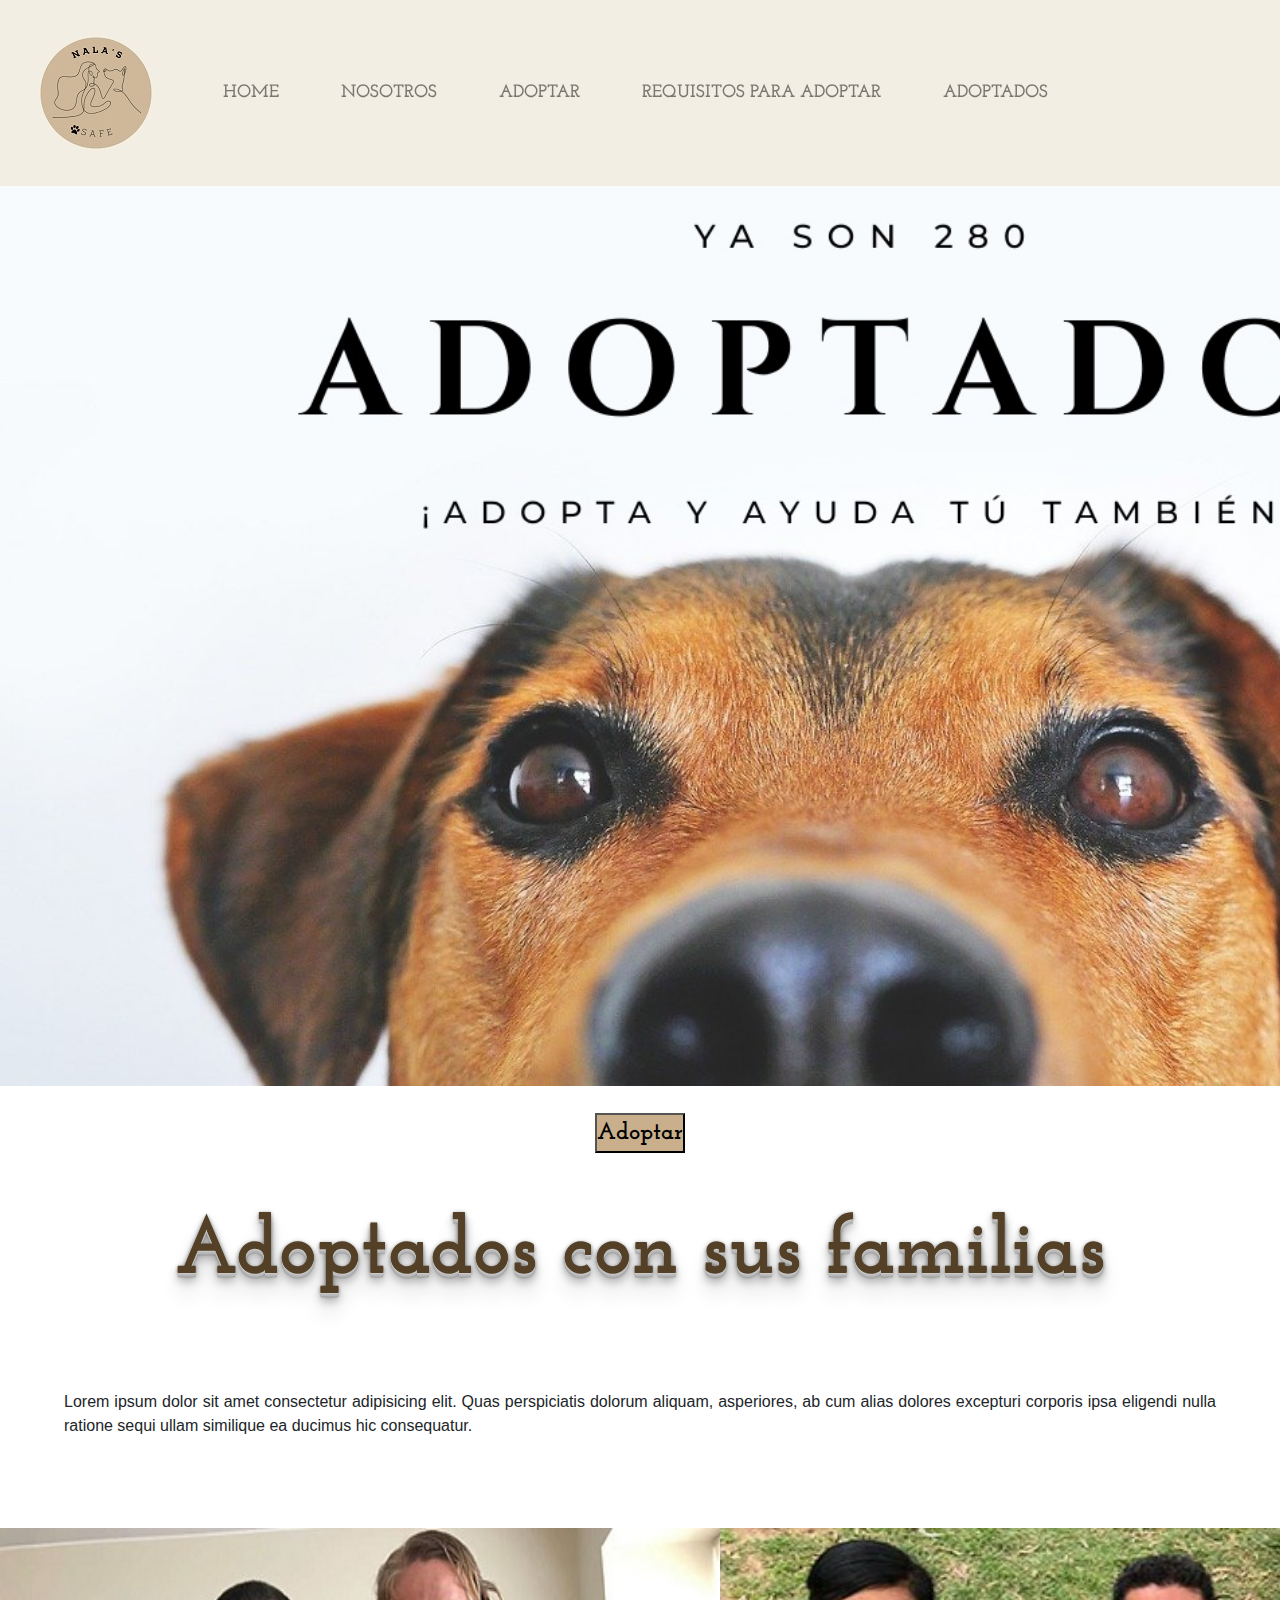
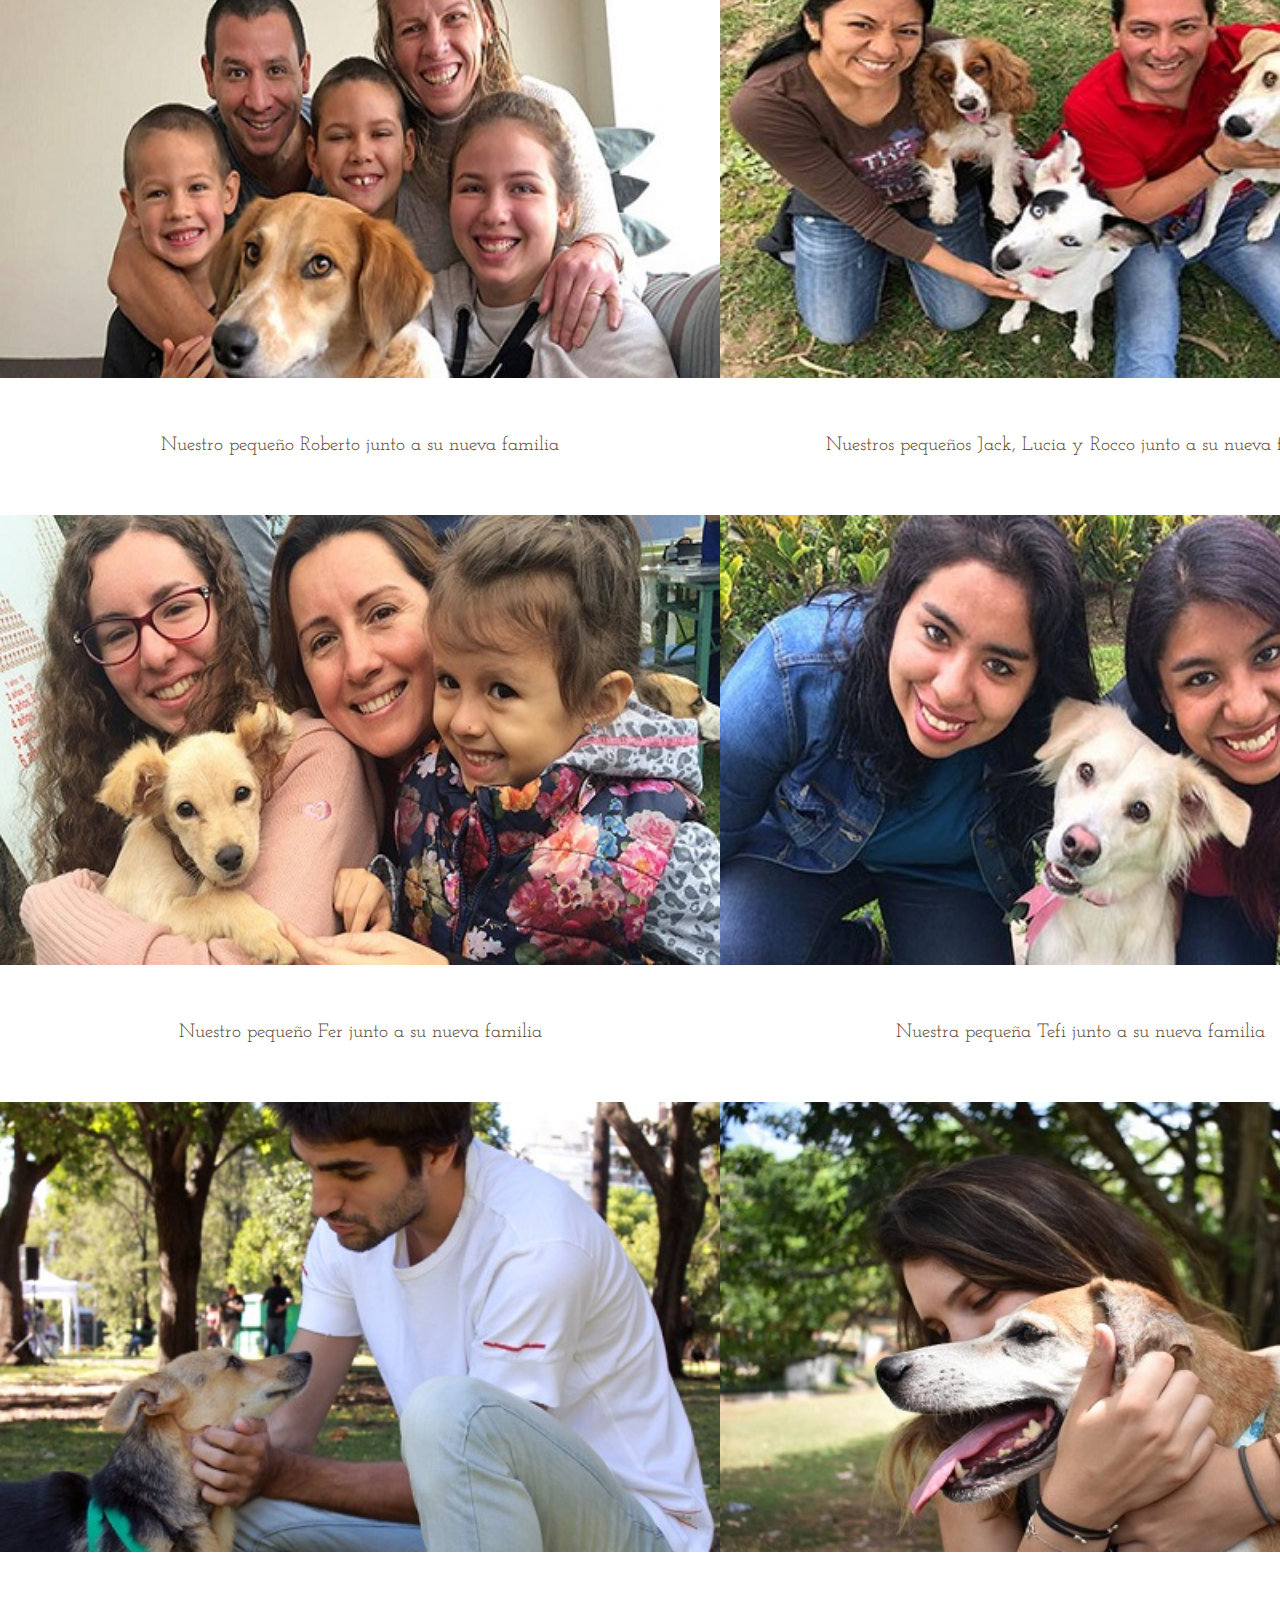
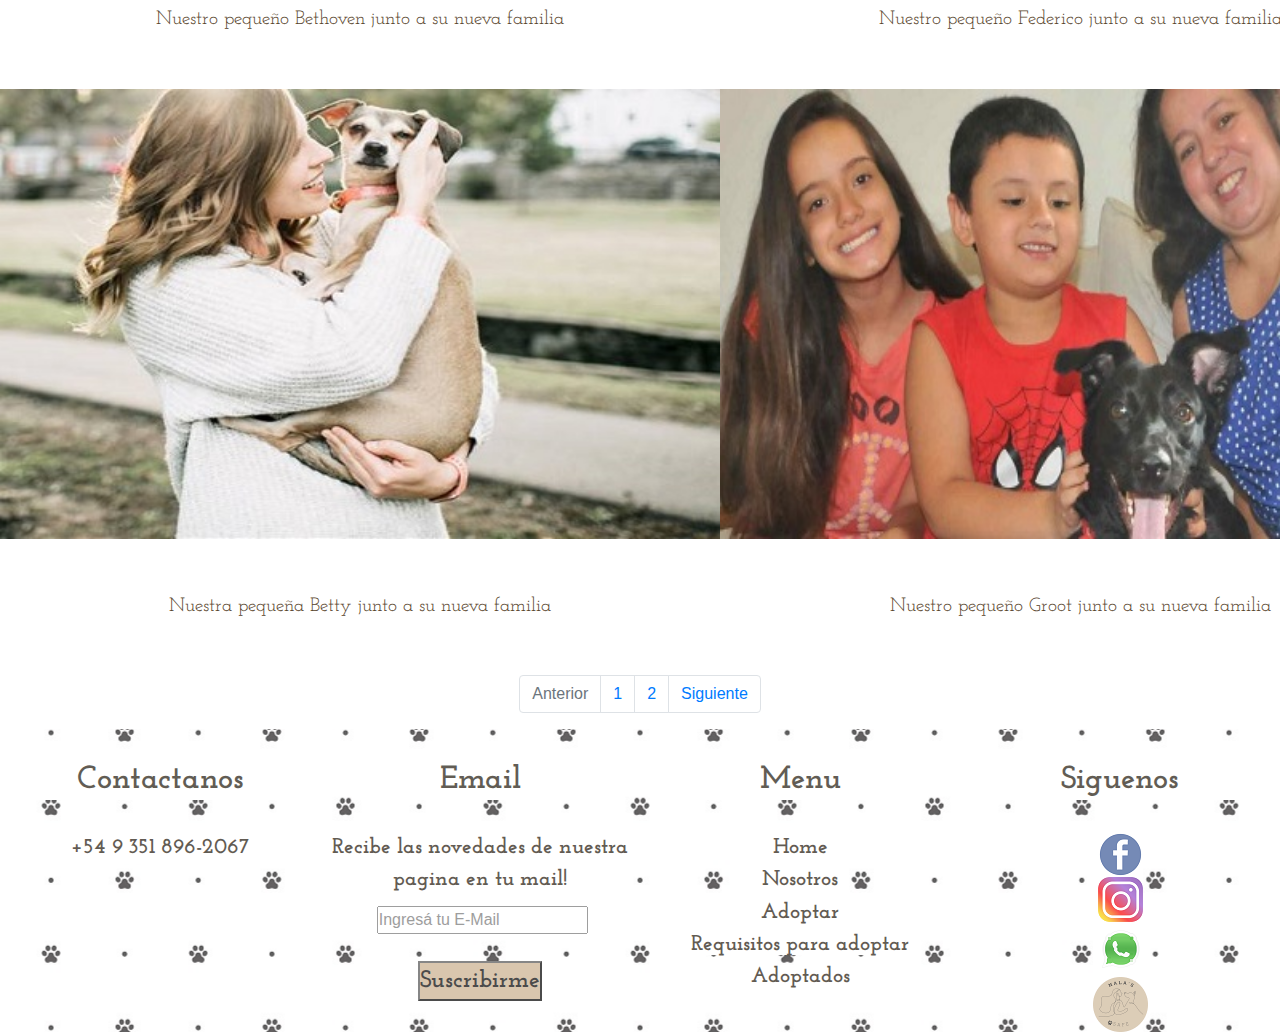
==== commit 062c9f6c: "Declarando sass y agregando seo" ====
--- a/adoptados.html
+++ b/adoptados.html
@@ -10,7 +10,15 @@
     <link rel="stylesheet" href="https://maxcdn.bootstrapcdn.com/bootstrap/4.0.0/css/bootstrap.min.css"
         integrity="sha384-Gn5384xqQ1aoWXA+058RXPxPg6fy4IWvTNh0E263XmFcJlSAwiGgFAW/dAiS6JXm" crossorigin="anonymous">
     <link rel="stylesheet" href="./css/style.css">
-    <link rel="shortcut icon" href="./imagenes/Favicon.png">
+    <meta name="description"
+        content="Nuestros pequeños bebés con sus nuevas familias, viviendo la vida que tanto se merecen. Increíbles familias para increíbles animales.">
+    <meta name="keywords"
+        content="desarrollo web, adoptar, animales, perros, gatos, ayuda, rescates, familias, maltrato, equipo, pagina web, argentina, nala's safe, adoptados, cachorros, adultos, medianos, grandes, pequeños, busqueda">
+    <link rel="shortcut icon" href="./imagenes/Favicon.ico" type="Logo">
+    <meta property="og:tittle" content="Adoptados con sus nuevas familias">
+    <meta property="og:description"
+        content="Nuestros pequeños bebés con sus nuevas familias, viviendo la vida que tanto se merecen. Increíbles familias para increíbles animales.">
+    <meta property="og:image" content="">
     <title>Adoptados</title>
 </head>
 
@@ -169,7 +177,7 @@
                     <h3 class="titulo_footer">Menu</h3>
                 </div>
                 <div>
-                    <ul>
+                    <ul class="ul_footer">
                         <li><a class="p_footer" href="index.html">Home</a></li>
                         <li><a class="p_footer" href="nosotros.html">Nosotros</a></li>
                         <li><a class="p_footer" href="adoptar.html">Adoptar</a></li>
@@ -183,10 +191,23 @@
                     <h3 class="titulo_footer">Siguenos</h3>
                 </div>
                 <div>
-                    <img src="./imagenes/logos-redes-sociales.png" alt="Logo redes sociales">
-                </div>
-                <div>
-                    <a href="index.html"><img src="./imagenes/Favicon.png" alt="Logo Nala's Safe">
+                    <div>
+                        <div>
+                            <a href="https://es-la.facebook.com/mascotasenadopcionargentina"><img class="iconos-footer"
+                                    src="./imagenes/facebook-logo.ico" alt="Logo facebook">
+                        </div>
+                        <div>
+                            <a href="https://www.instagram.com/mascotasenadopcionargentina/"><img class="iconos-footer"
+                                    src="./imagenes/instagram-logo.ico" alt="Logo instagram">
+                        </div>
+                        <div>
+                            <a href="https://www.gruposwats.com/grupos_whatsapp_links_20220205.page"><img
+                                    class="iconos-footer" src="./imagenes/whatsapp_logo.ico" alt="Logo whatsapp">
+                        </div>
+                    </div>
+                </div>
+                <div>
+                    <a href="index.html"><img src="./imagenes/Favicon.ico" alt="Logo Nala's Safe">
                 </div>
             </div>
         </div>
--- a/css/style.css
+++ b/css/style.css
@@ -150,7 +150,7 @@
           column-gap: 1vw;
 }
 
-.p_index {
+.grid-index div .p_index {
   font-family: "Josefin Slab", serif;
   font-size: 150%;
   text-align: center;
@@ -175,7 +175,7 @@
   font-size: 25px;
   text-align: justify;
   margin-left: 4vw;
-  margin-right: 5vw;
+  margin-right: 4vw;
 }
 
 .contenedor-videos {
@@ -190,7 +190,8 @@
 .contenedor-videos div .videos-maltrato {
   width: 40vw;
   height: 25vw;
-  margin: 5vh 5vw;
+  margin-left: 5vw;
+  margin-right: 3vw;
 }
 
 @media only screen and (max-width: 425px) {
@@ -268,14 +269,15 @@
   background-image: url("../imagenes/pie-pagina.jpg");
   opacity: 0.7;
   text-align: center;
-  background-position: auto;
+  background-position: center;
   list-style-type: none;
+  text-decoration: none;
 }
 
 .contenedor-footer div .titulo_footer {
   font-size: 200%;
   text-align: center;
-  font-family: Verdana, Geneva, Tahoma, sans-serif;
+  font-family: "Josefin Slab", serif;
   font-weight: bold;
   color: #20180c;
   text-decoration: none;
@@ -284,13 +286,13 @@
 }
 
 .p_footer {
-  font-family: 'Josefin Slab', serif;
-  font-size: 150%;
+  font-family: "Josefin Slab", serif;
+  font-size: 135%;
   text-align: center;
   color: #1f160a;
   font-weight: bold;
   background-color: white;
-  margin: 5%;
+  margin: 3%;
   text-decoration: none;
   list-style-type: none;
 }
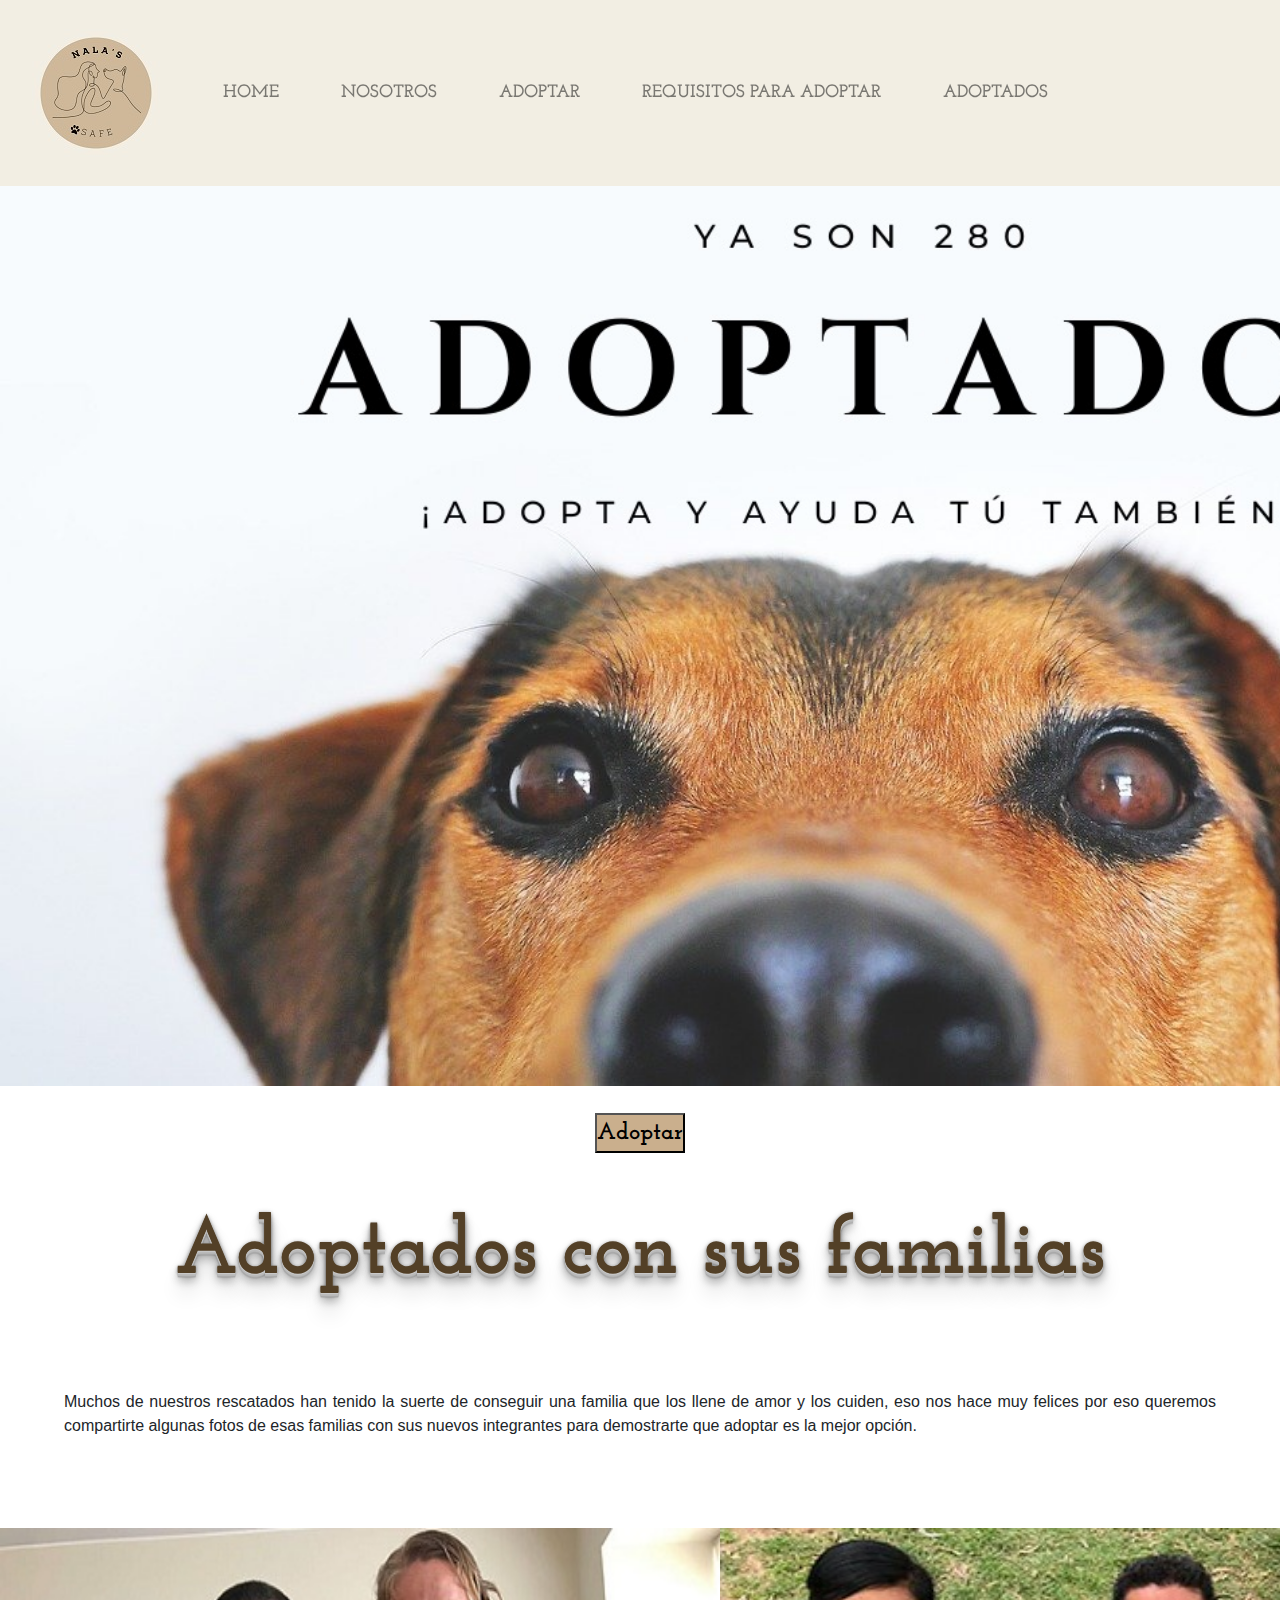
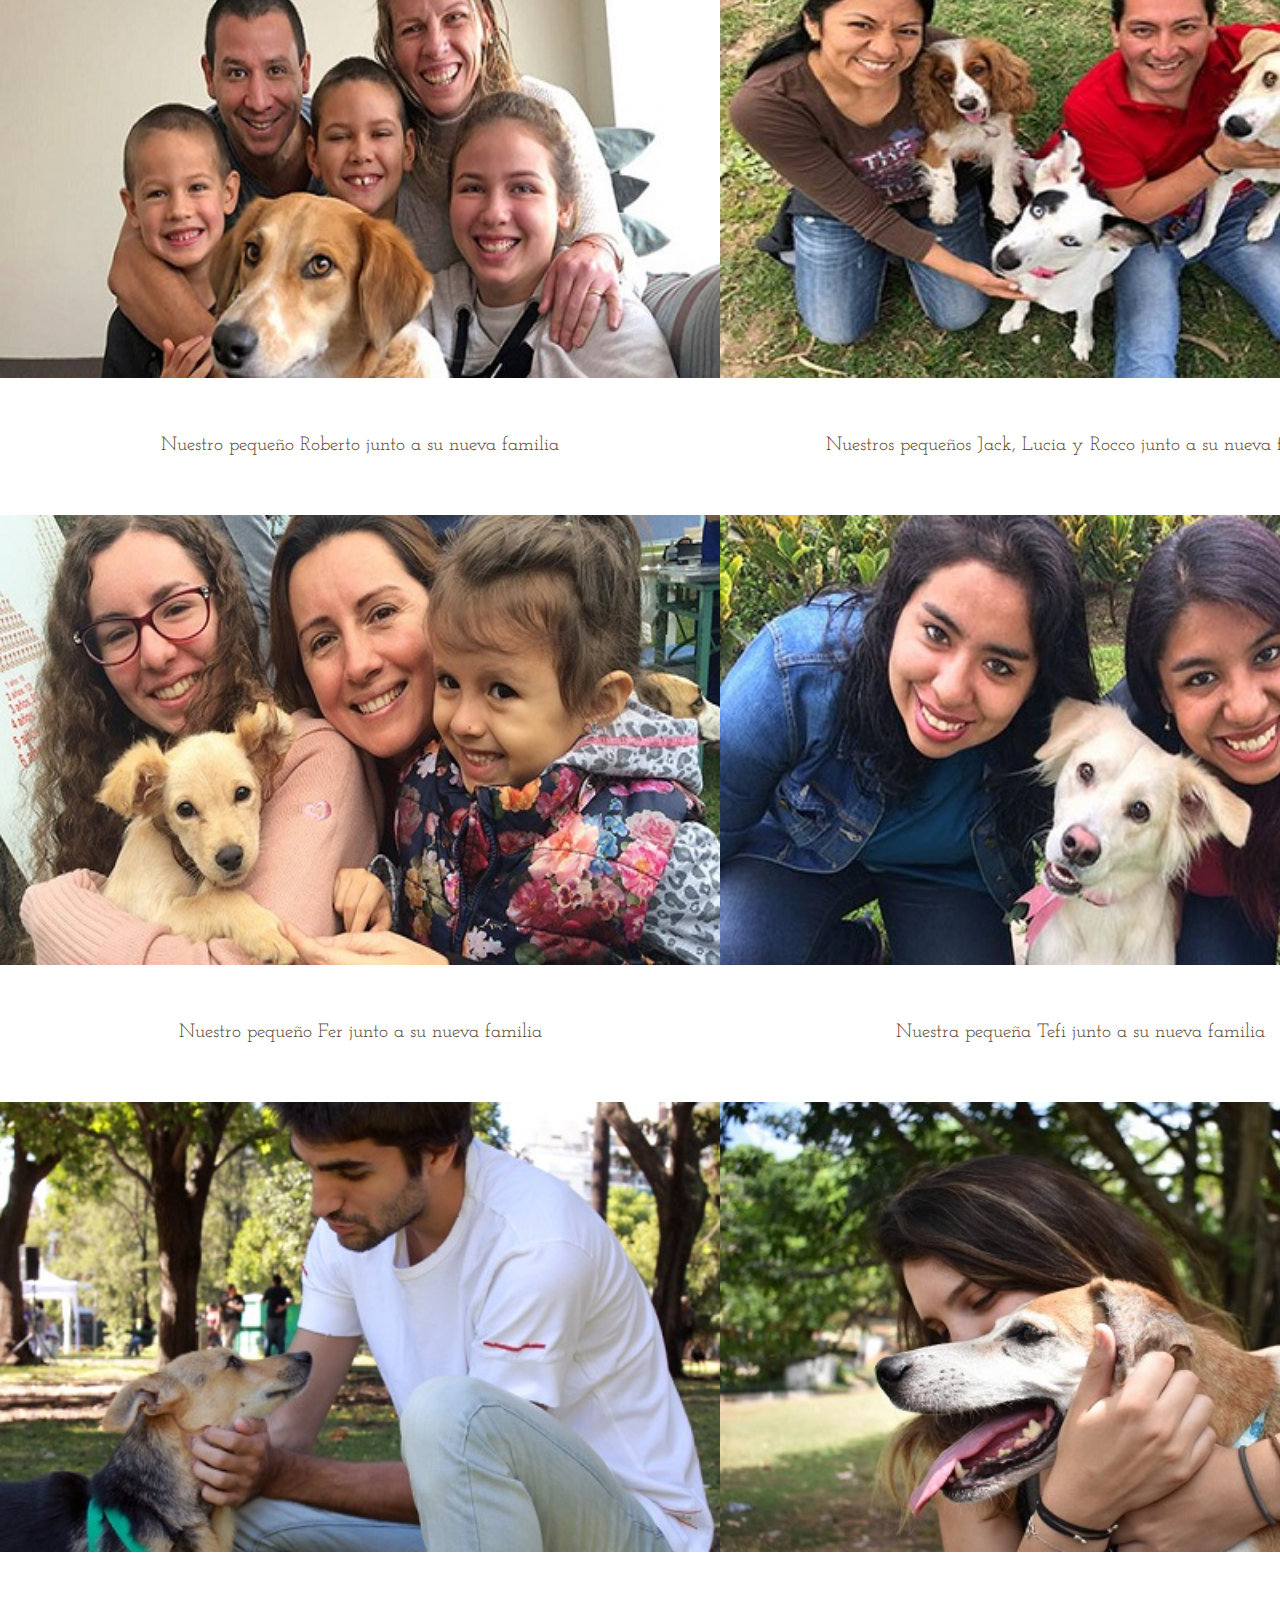
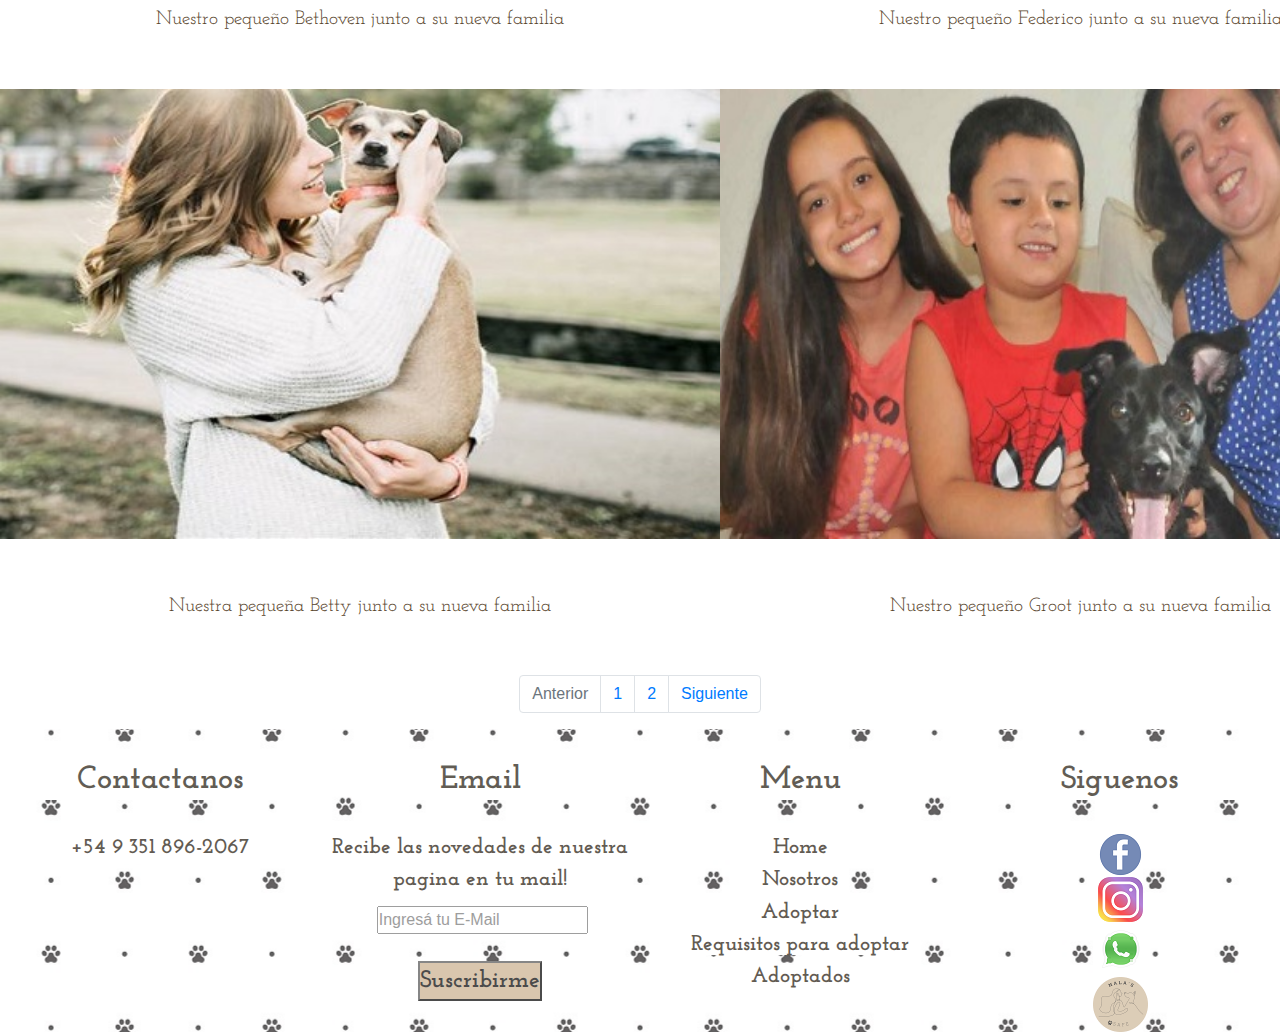
==== commit fd696ba6: "Tercera entrega del proyecto final" ====
--- a/adoptados.html
+++ b/adoptados.html
@@ -11,14 +11,18 @@
         integrity="sha384-Gn5384xqQ1aoWXA+058RXPxPg6fy4IWvTNh0E263XmFcJlSAwiGgFAW/dAiS6JXm" crossorigin="anonymous">
     <link rel="stylesheet" href="./css/style.css">
     <meta name="description"
-        content="Nuestros pequeños bebés con sus nuevas familias, viviendo la vida que tanto se merecen. Increíbles familias para increíbles animales.">
+        content="Nuestros pequeños bebés con sus nuevas familias, viviendo la vida que tanto se merecen. Increíbles familias para increíbles animales. Recuerda siempre adoptar y no comprar.">
     <meta name="keywords"
         content="desarrollo web, adoptar, animales, perros, gatos, ayuda, rescates, familias, maltrato, equipo, pagina web, argentina, nala's safe, adoptados, cachorros, adultos, medianos, grandes, pequeños, busqueda">
     <link rel="shortcut icon" href="./imagenes/Favicon.ico" type="Logo">
-    <meta property="og:tittle" content="Adoptados con sus nuevas familias">
+    <meta property="og:tittle"
+        content="Nala's safe es una página dedicada a ayudar animales en situación de calle o maltrato.">
     <meta property="og:description"
-        content="Nuestros pequeños bebés con sus nuevas familias, viviendo la vida que tanto se merecen. Increíbles familias para increíbles animales.">
+        content="Nuestros pequeños bebés con sus nuevas familias, viviendo la vida que tanto se merecen. Increíbles familias para increíbles animales. Recuerda siempre adoptar y no comprar.">
     <meta property="og:image" content="">
+    <meta property="og:type" content="pagina web adopción animales">
+    <meta name="author" content="Paola Nuñez">
+    <meta name="copyright" content="Nala's Safe 2022">
     <title>Adoptados</title>
 </head>
 
@@ -60,9 +64,9 @@
         <h1 class="titulo-principal">Adoptados con sus familias</h1>
         <div>
             <p class="p_requisitos">
-                Lorem ipsum dolor sit amet consectetur adipisicing elit.
-                Quas perspiciatis dolorum aliquam, asperiores, ab cum alias dolores excepturi corporis ipsa eligendi
-                nulla ratione sequi ullam similique ea ducimus hic consequatur.
+                Muchos de nuestros rescatados han tenido la suerte de conseguir una familia que los llene de amor y los
+                cuiden, eso nos hace muy felices por eso queremos compartirte algunas fotos de esas familias con sus
+                nuevos integrantes para demostrarte que adoptar es la mejor opción.
             </p>
         </div>
         <div class="grid-adoptados">
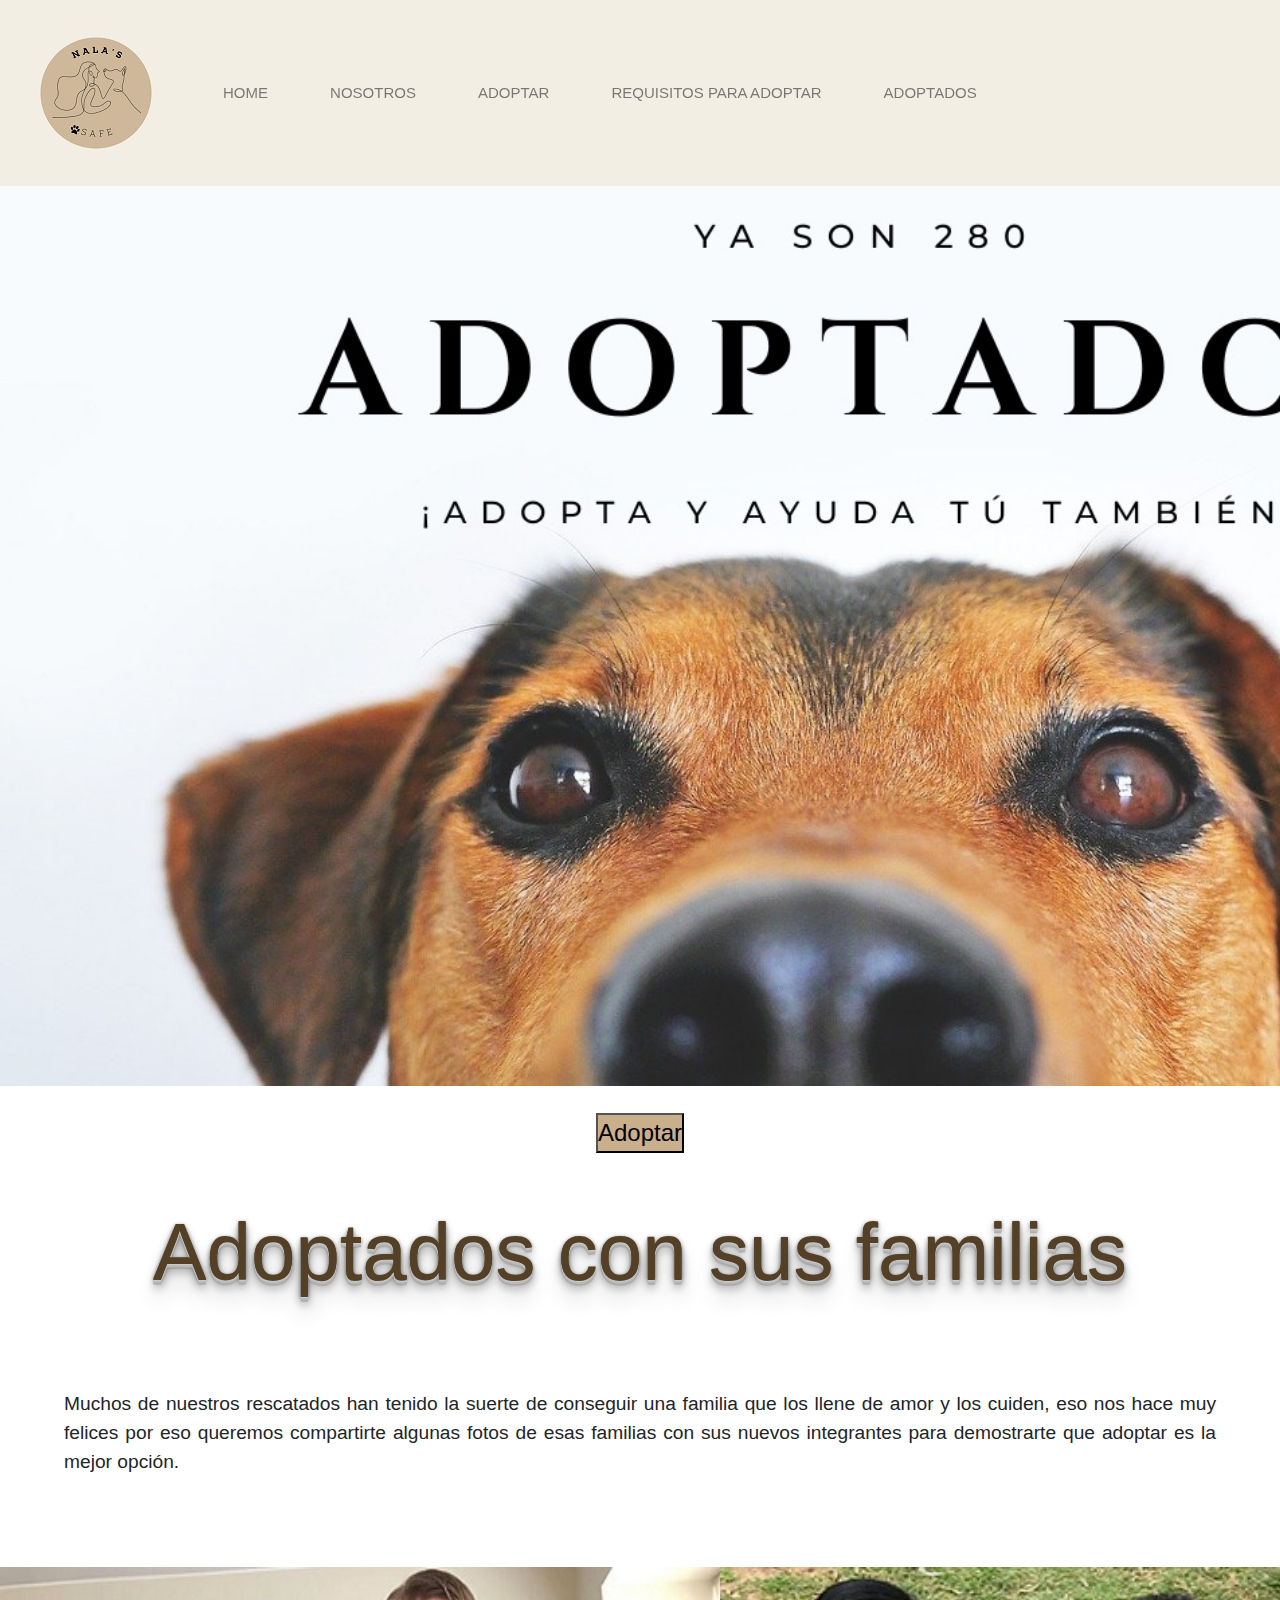
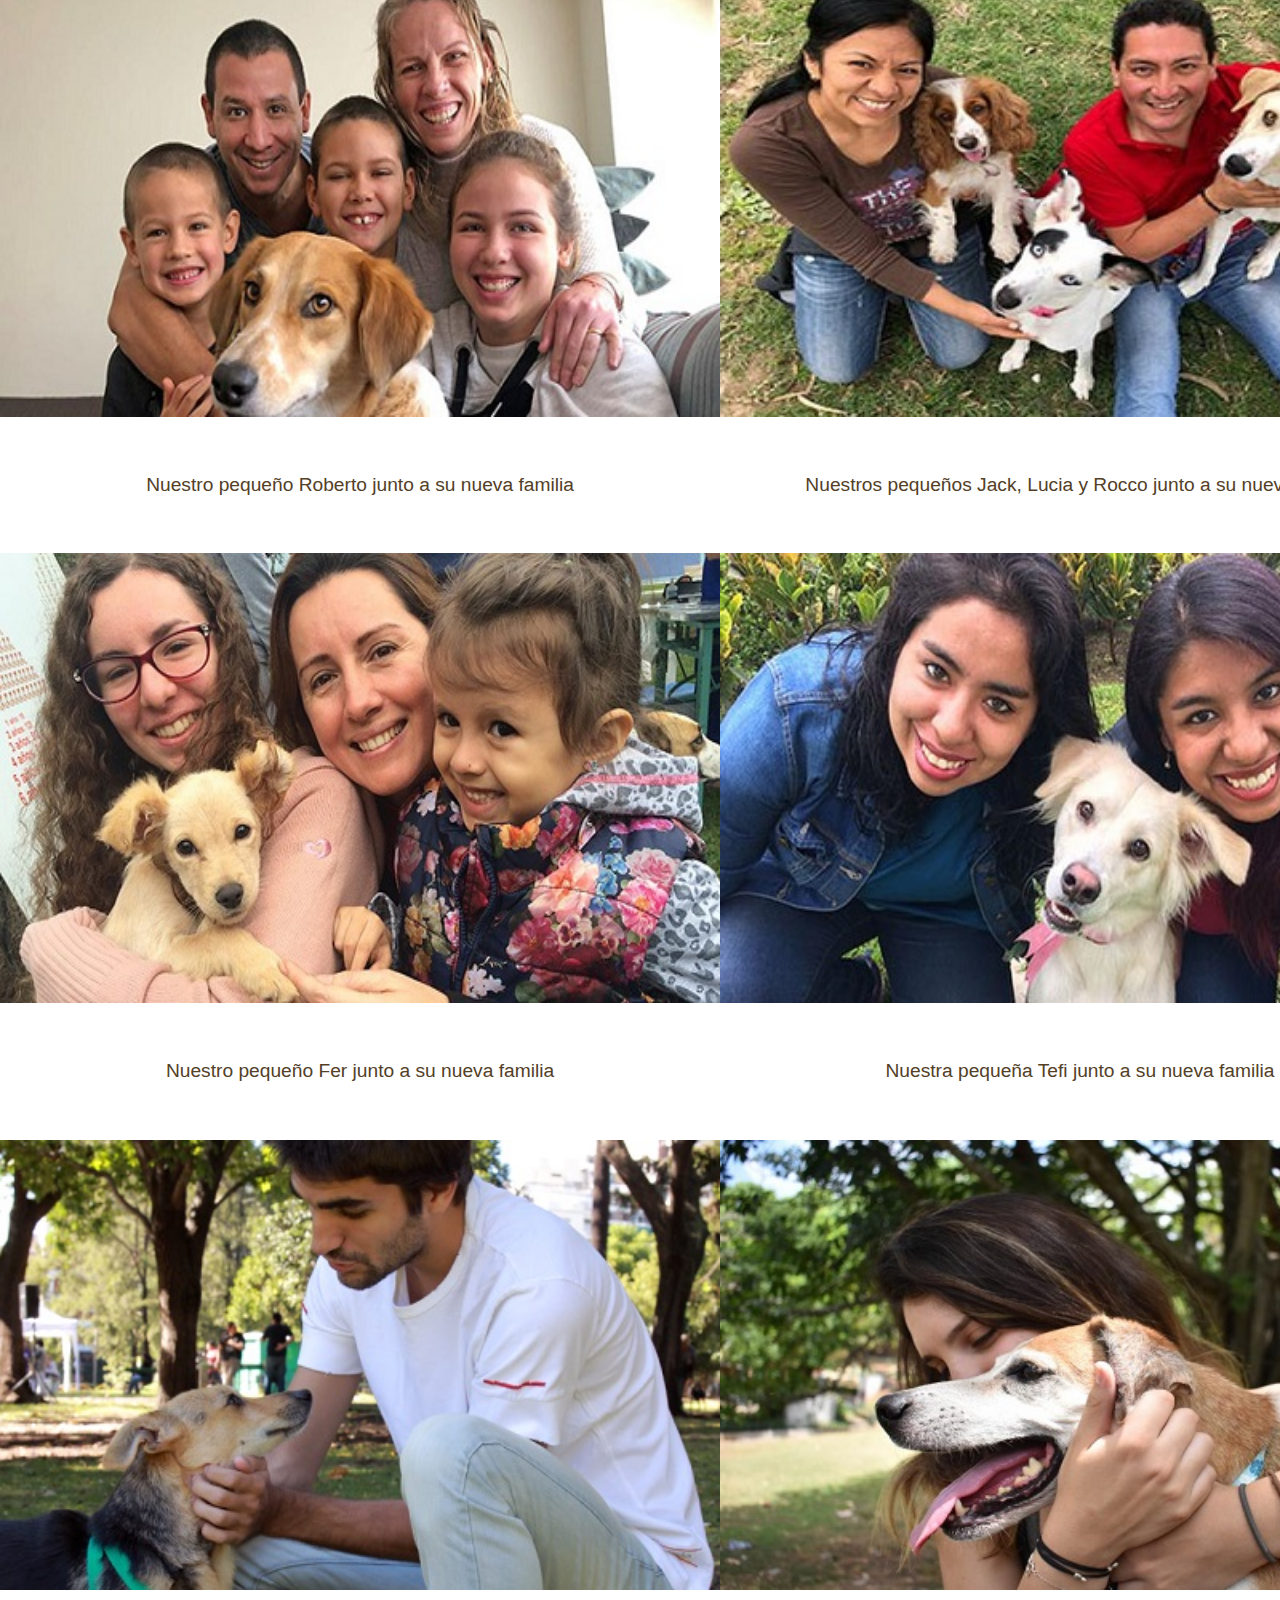
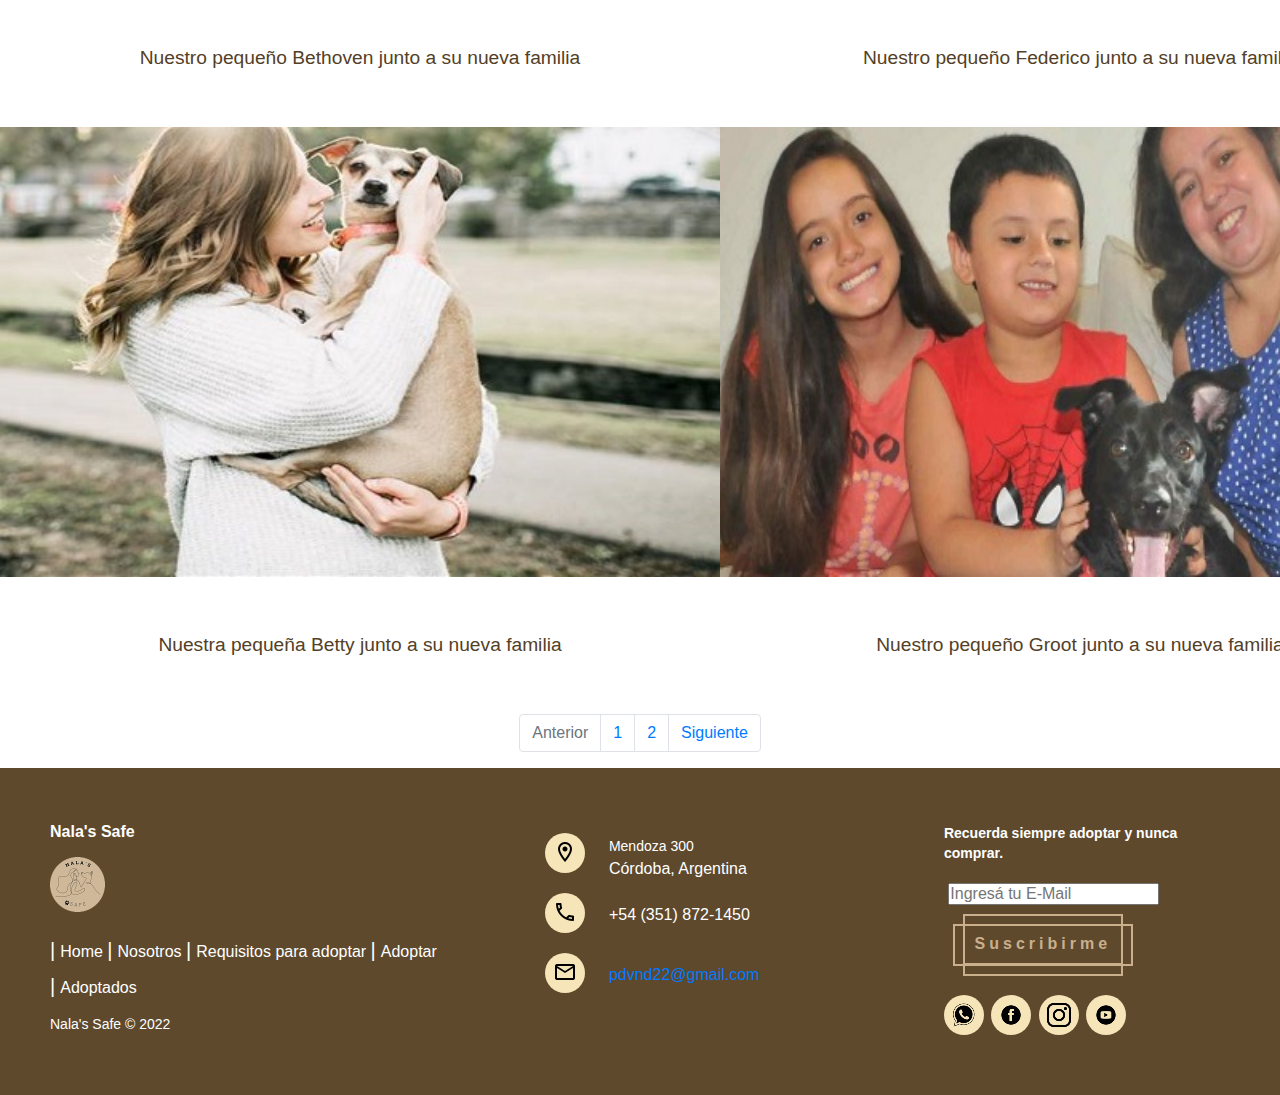
==== commit 8f1350fa: "footer" ====
--- a/adoptados.html
+++ b/adoptados.html
@@ -150,69 +150,63 @@
         </div>
     </main>
 
-    <footer>
-        <div class="contenedor-footer">
-            <div>
-                <div>
-                    <h3 class="titulo_footer">Contactanos</h3>
-                </div>
-                <div>
-                    <p class="p_footer">+54 9 351 896-2067</p>
-                </div>
-            </div>
-            <div>
-                <div>
-                    <h3 class="titulo_footer">Email</h3>
-                </div>
-                <div>
-                    <p class="p_footer">Recibe las novedades de nuestra pagina en tu mail!</p>
-                </div>
-                <div>
-                    <form action="">
-                        <label for=""></label>
-                        <input type="text" placeholder="Ingresá tu E-Mail" data-required="true" data-validate="EMAIL"
-                            hidefocus="true" style="outline: none;">
-                        <button class="btn-index" type="submit">Suscribirme</button>
-                    </form>
-                </div>
-            </div>
-            <div>
-                <div>
-                    <h3 class="titulo_footer">Menu</h3>
-                </div>
-                <div>
-                    <ul class="ul_footer">
-                        <li><a class="p_footer" href="index.html">Home</a></li>
-                        <li><a class="p_footer" href="nosotros.html">Nosotros</a></li>
-                        <li><a class="p_footer" href="adoptar.html">Adoptar</a></li>
-                        <li><a class="p_footer" href="requisitos.html">Requisitos para adoptar</a></li>
-                        <li><a class="p_footer" href="adoptados.html">Adoptados</a></li>
-                    </ul>
-                </div>
-            </div>
-            <div>
-                <div>
-                    <h3 class="titulo_footer">Siguenos</h3>
-                </div>
-                <div>
-                    <div>
-                        <div>
-                            <a href="https://es-la.facebook.com/mascotasenadopcionargentina"><img class="iconos-footer"
-                                    src="./imagenes/facebook-logo.ico" alt="Logo facebook">
-                        </div>
-                        <div>
-                            <a href="https://www.instagram.com/mascotasenadopcionargentina/"><img class="iconos-footer"
-                                    src="./imagenes/instagram-logo.ico" alt="Logo instagram">
-                        </div>
-                        <div>
-                            <a href="https://www.gruposwats.com/grupos_whatsapp_links_20220205.page"><img
-                                    class="iconos-footer" src="./imagenes/whatsapp_logo.ico" alt="Logo whatsapp">
-                        </div>
-                    </div>
-                </div>
-                <div>
-                    <a href="index.html"><img src="./imagenes/Favicon.ico" alt="Logo Nala's Safe">
-                </div>
+    <footer class="footer-distributed">
+        <div class="footer-left">
+            <div>
+                <p>Nala's Safe</p>
+            </div>
+            <div>
+                <a href="index.html"><img src="./imagenes/Favicon.ico" alt="Logo Nala's Safe">
+            </div>
+            <p class="footer-links">
+                <a href="index.html" class="link-1">Home</a>
+                <a href="nosotros.html">Nosotros</a>
+                <a href="requisitos.html">Requisitos para adoptar</a>
+                <a href="adoptar.html">Adoptar</a>
+                <a href="adoptados.html">Adoptados</a>
+            </p>
+            <p class="footer-company-name">Nala's Safe © 2022</p>
+        </div>
+        <div class="footer-center">
+            <div>
+                <i><img src="./imagenes/ubicacion-logo.png" alt=""></i>
+                <p><span>Mendoza 300</span> Córdoba, Argentina</p>
+            </div>
+            <div>
+                <i><img src="./imagenes/telefono-logo.png" alt=""></i>
+                <p>+54 (351) 872-1450</p>
+            </div>
+            <div>
+                <i><img src="./imagenes/email-logo.png" alt=""></i>
+                <p><a href="pdvnd22@gmail.com">pdvnd22@gmail.com</a></p>
+            </div>
+        </div>
+        </div>
+        <div class="footer-right">
+            <p class="footer-company-about">
+                <span>Recuerda siempre adoptar y nunca comprar.</span>
+            </p>
+            <div>
+                <form class="email" action="">
+                    <label for=""></label>
+                    <input type="text" placeholder="Ingresá tu E-Mail" data-required="true" data-validate="EMAIL"
+                        hidefocus="true" style="outline: none;">
+                    <button class="button">
+                        Suscribirme
+                        <div class="button__horizontal"></div>
+                        <div class="button__vertical"></div>
+                    </button>
+                </form>
+            </div>
+            <div class="footer-icons">
+                <a href="https://www.gruposwats.com/grupos_whatsapp_links_20220205.page"><img
+                        src="./imagenes/whatsapp-logo.png" alt="Whatsapp nala's safe"></a>
+                <a href="https://es-la.facebook.com/mascotasenadopcionargentina"><img
+                        src="./imagenes/facebook-logo-.png" alt="facebook nala's safe"></i></a>
+                <a href="https://www.instagram.com/mascotasenadopcionargentina/"><img
+                        src="./imagenes/instagram-logo-.png" alt="instagram nala's safe"></i></a>
+                <a href="https://www.youtube.com/channel/UCRayEAEods_IjRmsYObAtTw"><img
+                        src="./imagenes/youtube-logo.png" alt="youtube nala's safe"></i></a>
             </div>
         </div>
     </footer>
--- a/css/style.css
+++ b/css/style.css
@@ -1,3 +1,5 @@
+@import url("https://fonts.googleapis.com/css2?family=Corinthia:wght@400;700 &family=Cormorant:wght@500;600&family=Permanent+Marker&display=swap");
+@import url("https://fonts.googleapis.com/css2?family=Josefin+Slab:wght@300&display=swap");
 @import url("https://fonts.googleapis.com/css2?family=Corinthia:wght@400;700 &family=Cormorant:wght@500;600&family=Permanent+Marker&display=swap");
 @import url("https://fonts.googleapis.com/css2?family=Josefin+Slab:wght@300&display=swap");
 * {
@@ -21,11 +23,10 @@
   margin: 3vh auto;
   background-color: #caaf8d;
   font-size: 150%;
-  font-family: "Josefin Slab", serif;
+  font-family: "Josefin Slab" serif;
   color: black;
   -webkit-text-decoration: 0;
           text-decoration: 0;
-  font-weight: bold;
 }
 
 .btn-index:hover {
@@ -52,10 +53,9 @@
 
 .barra,
 .nav-link {
-  color: #443219;
-  font-family: "Josefin Slab", serif;
-  font-weight: bold;
-  font-size: 18px;
+  color: #f2eee3;
+  font-family: "Josefin Slab" serif;
+  font-size: 15px;
   text-decoration: none;
   display: -webkit-box;
   display: -ms-flexbox;
@@ -67,6 +67,7 @@
       -ms-flex-align: center;
           align-items: center;
   z-index: 20;
+  font-weight: 400;
 }
 
 .ulNavbar,
@@ -134,7 +135,8 @@
     bottom: 0;
     position: static;
   }
-  .logo, .navbar-brand {
+  .logo,
+  .navbar-brand {
     width: 20vh;
   }
 }
@@ -148,10 +150,11 @@
       grid-template-rows: 100%;
   -webkit-column-gap: 1vw;
           column-gap: 1vw;
+  margin: 2%;
 }
 
 .grid-index div .p_index {
-  font-family: "Josefin Slab", serif;
+  font-family: "Josefin Slab" serif;
   font-size: 150%;
   text-align: center;
   color: #534027;
@@ -160,8 +163,8 @@
 .grid-maltrato {
   display: -ms-grid;
   display: grid;
-  -ms-grid-columns: 54% 46%;
-      grid-template-columns: 54% 46%;
+  -ms-grid-columns: 52% 48%;
+      grid-template-columns: 52% 48%;
   -ms-grid-rows: 100%;
       grid-template-rows: 100%;
   -webkit-box-align: center;
@@ -171,11 +174,14 @@
       align-content: center;
 }
 
-.grid-maltrato div .p-maltrato {
-  font-size: 25px;
+.grid-maltrato div .p_maltrato {
+  margin: 10vh 5vw;
   text-align: justify;
-  margin-left: 4vw;
-  margin-right: 4vw;
+}
+
+.grid-maltrato div .img-maltrato {
+  width: 47vw;
+  height: auto;
 }
 
 .contenedor-videos {
@@ -208,13 +214,13 @@
     justify-items: center;
     z-index: var(0%);
   }
-  .img_index {
+  .grid-index div .img_index {
     height: auto;
     width: 90%;
     margin: 2vh 5vw;
   }
   .p_index {
-    font-family: "Josefin Slab", serif;
+    font-family: "Josefin Slab" serif;
     font-size: 15px;
     text-align: center;
     font-weight: bold;
@@ -230,7 +236,12 @@
     width: 100%;
     height: auto;
   }
-  .img-maltrato {
+  .grid-maltrato div .p-maltrato {
+    font-size: 15px;
+    text-align: justify;
+    margin: 2vh;
+  }
+  .grid-maltrato div .img-maltrato {
     width: 90vw;
     height: auto;
   }
@@ -246,142 +257,290 @@
         -ms-flex-align: center;
             align-items: center;
   }
-  .videos-maltrato {
+  .contenedor-videos div .videos-maltrato {
     width: 90vw;
     height: 50vh;
   }
-  .p-maltrato {
-    font-size: 15px;
-    text-align: justify;
-    margin: 2vh;
-  }
-}
-
-.contenedor-footer {
-  display: -ms-grid;
-  display: grid;
-  -ms-grid-columns: 1fr 1fr 1fr 1fr;
-      grid-template-columns: 1fr 1fr 1fr 1fr;
-  -ms-grid-rows: 1fr;
-      grid-template-rows: 1fr;
-  height: auto;
-  width: auto;
-  background-image: url("../imagenes/pie-pagina.jpg");
-  opacity: 0.7;
+}
+
+.footer-distributed {
+  background: #5e492d;
   text-align: center;
   background-position: center;
-  list-style-type: none;
+  -webkit-box-shadow: 0 1px 1px 0 transparent;
+          box-shadow: 0 1px 1px 0 transparent;
+  -webkit-box-sizing: border-box;
+          box-sizing: border-box;
+  width: 100%;
+  text-align: left;
+  font: bold 16px sans-serif;
+  padding: 55px 50px;
+}
+
+.footer-distributed .footer-left,
+.footer-distributed .footer-center,
+.footer-distributed .footer-right {
+  display: inline-block;
+  vertical-align: top;
+}
+
+.footer-distributed .footer-left {
+  width: 40%;
+}
+
+.footer-distributed {
+  color: #ffffff;
+  margin: 0;
+  font-family: "Josefin Slab" serif;
+}
+
+.footer-distributed .footer-links {
+  margin: 20px 0 12px;
+  padding: 0;
+}
+
+.footer-distributed .footer-links a {
+  display: inline-block;
+  line-height: 1.8;
+  font-weight: 400;
   text-decoration: none;
-}
-
-.contenedor-footer div .titulo_footer {
-  font-size: 200%;
-  text-align: center;
-  font-family: "Josefin Slab", serif;
+  color: #ffffff;
+  font-family: "Josefin Slab" serif;
+}
+
+.footer-distributed .footer-company-name {
+  color: white;
+  font-size: 14px;
+  font-weight: normal;
+  margin: 0;
+}
+
+.footer-distributed .footer-center {
+  width: 35%;
+}
+
+.footer-distributed .footer-center i {
+  margin: 10px 19px;
+  vertical-align: center;
+  display: inline-block;
+  width: 40px;
+  height: 40px;
+  cursor: pointer;
+  background-color: #f5e5b9;
+  border-radius: 2px;
+  font-size: 25px;
+  color: white;
+  text-align: center;
+  line-height: 35px;
+  border-radius: 55%;
+}
+
+.footer-distributed .footer-center p {
+  display: inline-block;
+  color: white;
+  font-weight: 400;
+  vertical-align: middle;
+  margin: 0;
+}
+
+.footer-distributed .footer-center p span {
+  display: block;
+  font-weight: normal;
+  font-size: 14px;
+  line-height: 2;
+  color: white;
+}
+
+.footer-distributed .footer-center p a {
+  text-decoration: none;
+}
+
+.footer-distributed .footer-links a:before {
+  content: "|";
+  font-weight: 300;
+  font-size: 20px;
+  left: 0;
+  color: white;
+  display: inline-block;
+  padding-right: 5px;
+}
+
+.footer-distributed .footer-links .link-1:before {
+  content: none;
+}
+
+.footer-distributed .footer-right {
+  width: 20%;
+}
+
+.footer-distributed .footer-company-about {
+  line-height: 20px;
+  color: #92999f;
+  font-size: 13px;
+  font-weight: normal;
+  margin: 0;
+}
+
+.footer-distributed .footer-company-about {
+  display: block;
+  color: white;
+  font-size: 14px;
   font-weight: bold;
-  color: #20180c;
-  text-decoration: none;
-  margin: 10%;
-  background-color: white;
-}
-
-.p_footer {
-  font-family: "Josefin Slab", serif;
-  font-size: 135%;
-  text-align: center;
-  color: #1f160a;
+  margin-bottom: 20px;
+}
+
+.footer-distributed .footer-icons {
+  margin-top: 30px;
+}
+
+.footer-distributed .footer-icons a {
+  display: inline-block;
+  width: 40px;
+  height: 40px;
+  cursor: pointer;
+  background-color: #f5e5b9;
+  border-radius: 2px;
+  font-size: 25px;
+  color: #ffffff;
+  text-align: center;
+  line-height: 35px;
+  margin-right: 3px;
+  margin-bottom: 5px;
+  border-radius: 55%;
+}
+
+.button {
+  --offset: 10px;
+  --border-size: 2px;
+  position: relative;
+  padding: 5%;
+  -webkit-appearance: none;
+     -moz-appearance: none;
+          appearance: none;
+  border: 0;
+  background: transparent;
+  color: #caaf8d;
+  letter-spacing: 0.25em;
+  outline: none;
+  cursor: pointer;
   font-weight: bold;
-  background-color: white;
-  margin: 3%;
-  text-decoration: none;
-  list-style-type: none;
-}
-
-.ul_footer {
-  text-decoration: none;
-  list-style-type: none;
-}
-
-@media only screen and (max-width: 425px) {
-  .contenedor-footer {
-    display: -webkit-box;
-    display: -ms-flexbox;
-    display: flex;
-    -webkit-box-orient: vertical;
-    -webkit-box-direction: normal;
-        -ms-flex-direction: column;
-            flex-direction: column;
+  -webkit-box-shadow: inset 0 0 0 var(--border-size) currentcolor;
+          box-shadow: inset 0 0 0 var(--border-size) currentcolor;
+  -webkit-transition: background 0.8s ease;
+  transition: background 0.8s ease;
+  margin: 8%;
+  text-align: initial;
+  display: block;
+}
+
+.button:hover {
+  background: rgba(100, 0, 0, 0.03);
+}
+
+.button__horizontal, .button__vertical {
+  position: absolute;
+  top: var(--horizontal-offset, 0);
+  right: var(--vertical-offset, 0);
+  bottom: var(--horizontal-offset, 0);
+  left: var(--vertical-offset, 0);
+  -webkit-transition: -webkit-transform 0.8s ease;
+  transition: -webkit-transform 0.8s ease;
+  transition: transform 0.8s ease;
+  transition: transform 0.8s ease, -webkit-transform 0.8s ease;
+  will-change: transform;
+}
+
+.button__horizontal::before, .button__vertical::before {
+  content: '';
+  position: absolute;
+  border: inherit;
+}
+
+.button__horizontal {
+  --vertical-offset: calc(var(--offset) * -1);
+  border-top: var(--border-size) solid currentcolor;
+  border-bottom: var(--border-size) solid currentcolor;
+}
+
+.button__horizontal::before {
+  top: calc(var(--vertical-offset) - var(--border-size));
+  bottom: calc(var(--vertical-offset) - var(--border-size));
+  left: calc(var(--vertical-offset) * -1);
+  right: calc(var(--vertical-offset) * -1);
+}
+
+.button:hover .button__horizontal {
+  -webkit-transform: scaleX(0);
+          transform: scaleX(0);
+}
+
+.button__vertical {
+  --horizontal-offset: calc(var(--offset) * -1);
+  border-left: var(--border-size) solid currentcolor;
+  border-right: var(--border-size) solid currentcolor;
+}
+
+.button__vertical::before {
+  top: calc(var(--horizontal-offset) * -1);
+  bottom: calc(var(--horizontal-offset) * -1);
+  left: calc(var(--horizontal-offset) - var(--border-size));
+  right: calc(var(--horizontal-offset) - var(--border-size));
+}
+
+.button:hover .button__vertical {
+  -webkit-transform: scaleY(0);
+          transform: scaleY(0);
+}
+
+@media (max-width: 880px) {
+  .footer-distributed {
+    font: bold 14px sans-serif;
+  }
+  .footer-distributed .footer-left,
+  .footer-distributed .footer-center,
+  .footer-distributed .footer-right {
+    display: block;
     width: 100%;
-    height: auto;
-    justify-items: center;
-    background-image: url("../imagenes/pie-pagina.jpg");
-    opacity: 0.8;
+    margin-bottom: 40px;
     text-align: center;
-    background-position: left;
-    list-style-type: none;
-  }
-  .contenedor-footer div .titulo_footer {
-    font-size: 40px;
-    text-align: center;
-    font-family: 'Josefin Slab', serif;
-    font-weight: bold;
-    color: #3a2b17;
-    background-color: white;
-    opacity: 0.9;
-  }
-  .p_footer {
-    text-decoration: none;
-    list-style-type: none;
-    font-family: 'Josefin Slab', serif;
-    font-size: 25px;
-    text-align: center;
-    -webkit-box-pack: center;
-        -ms-flex-pack: center;
-            justify-content: center;
-    color: #3a2b17;
-    font-weight: bold;
-    background-color: white;
+  }
+  .footer-distributed .footer-center i {
+    margin-left: 0;
   }
 }
 
 .titulo-principal {
-  font-family: "Josefin Slab", serif;
-  color: #534027;
-  text-align: center;
-  background-color: white;
+  font-family: "Josefin Slab" serif;
+  text-align: center;
   margin: 4vw;
   font-size: 80px;
-  font-weight: bold;
+  font-weight: 400;
   color: #534027;
   text-shadow: 0 1px 0, 0 2px 0 #c9c9c9, 0 3px 0 #bbb, 0 4px 0 #b9b9b9, 0 5px 0 #aaa, 0 6px 1px rgba(0, 0, 0, 0.1), 0 0 5px rgba(0, 0, 0, 0.1), 0 1px 3px rgba(0, 0, 0, 0.3), 0 3px 5px rgba(0, 0, 0, 0.2), 0 5px 10px rgba(0, 0, 0, 0.25), 0 10px 10px rgba(0, 0, 0, 0.2), 0 20px 20px rgba(0, 0, 0, 0.15);
 }
 
 .subtitulo {
   color: #534027;
-  font-weight: bold;
-  font-family: "Josefin Slab", serif;
+  font-family: "Josefin Slab" serif;
   text-align: center;
   list-style-type: none;
   margin: 7vh;
   font-size: 200%;
-  font-weight: bold;
 }
 
 @media only screen and (max-width: 425px) {
   .titulo-principal {
-    font-family: "Josefin Slab", serif;
+    font-family: "Josefin Slab" serif;
     color: #534027;
     text-align: center;
     font-size: 45px;
     font-weight: bold;
-    background-color: white;
     margin: 4vw;
     text-shadow: 0 1px 0, 0 2px 0 #c9c9c9, 0 3px 0 #bbb, 0 4px 0 #b9b9b9, 0 5px 0 #aaa, 0 6px 1px rgba(0, 0, 0, 0.1), 0 0 5px rgba(0, 0, 0, 0.1), 0 1px 3px rgba(0, 0, 0, 0.3), 0 3px 5px rgba(0, 0, 0, 0.2), 0 5px 10px rgba(0, 0, 0, 0.25), 0 10px 10px rgba(0, 0, 0, 0.2), 0 20px 20px rgba(0, 0, 0, 0.15);
   }
   .subtitulo {
-    color: #5e492d;
-    font-weight: bold;
-    font-family: "Josefin Slab", serif;
+    color: #534027;
+    font-family: "Josefin Slab" serif;
     text-align: center;
     list-style-type: none;
     margin: 10%;
@@ -446,11 +605,11 @@
 }
 
 .p_nosotros {
-  font-size: 25px;
+  font-size: 23px;
   text-align: justify;
   margin-left: 4vw;
   margin-right: 5vw;
-  font-family: "Josefin Slab", serif;
+  font-family: "Josefin Slab" serif;
 }
 
 @media only screen and (max-width: 425px) {
@@ -474,7 +633,7 @@
     text-align: justify;
     margin-left: 4vw;
     margin-right: 5vw;
-    font-family: "Josefin Slab", serif;
+    font-family: "Josefin Slab" serif;
   }
 }
 
@@ -493,8 +652,8 @@
   margin: 2vh;
 }
 
-.p_adoptar {
-  font-family: 'Josefin Slab', serif;
+.grid-adoptar div .p_adoptar {
+  font-family: "Josefin Slab" serif;
   font-size: 120%;
   text-align: center;
   color: #534027;
@@ -520,11 +679,12 @@
         -ms-flex-direction: column;
             flex-direction: column;
   }
-  .p_adoptar {
-    font-family: 'Josefin Slab', serif;
-    font-weight: bold;
+  .grid-adoptar div .p_adoptar {
+    font-family: "Josefin Slab" serif;
     font-size: 120%;
     text-align: center;
+    color: #534027;
+    font-weight: bold;
   }
 }
 
@@ -545,7 +705,7 @@
 }
 
 .p_adoptados {
-  font-family: 'Josefin Slab', serif;
+  font-family: "Josefin Slab" serif;
   font-size: 120%;
   text-align: center;
   color: #534027;
@@ -568,7 +728,7 @@
     text-align: center;
   }
   .p_adoptados {
-    font-family: 'Josefin Slab', serif;
+    font-family: "Josefin Slab" serif;
     font-weight: bold;
     font-size: 120%;
     text-align: center;
@@ -593,6 +753,8 @@
 .p_requisitos {
   margin: 10vh 5vw;
   text-align: justify;
+  font-family: "Josefin Slab" serif;
+  font-size: 120%;
 }
 
 .contenedor-video-requisitos {
@@ -602,8 +764,13 @@
       grid-template-columns: 100%;
   -ms-grid-rows: 100%;
       grid-template-rows: 100%;
-  width: 80vw;
-  margin: 10vw;
+}
+
+.contenedor-video-requisitos .videos_requisitos {
+  width: 42vw;
+  height: 23vw;
+  -ms-flex-line-pack: center;
+      align-content: center;
 }
 
 .texto_requisitos {
@@ -616,7 +783,7 @@
   overflow: hidden;
   -webkit-transform: translateY(-50%);
           transform: translateY(-50%);
-  font-family: "Josefin Slab", serif;
+  font-family: "Josefin Slab" serif;
   color: #534027;
 }
 
@@ -683,7 +850,7 @@
     overflow: hidden;
     -webkit-transform: translateY(-50%);
             transform: translateY(-50%);
-    font-family: 'Josefin Slab', serif;
+    font-family: "Josefin Slab" serif;
     color: #534027;
   }
   .animacion-texto {
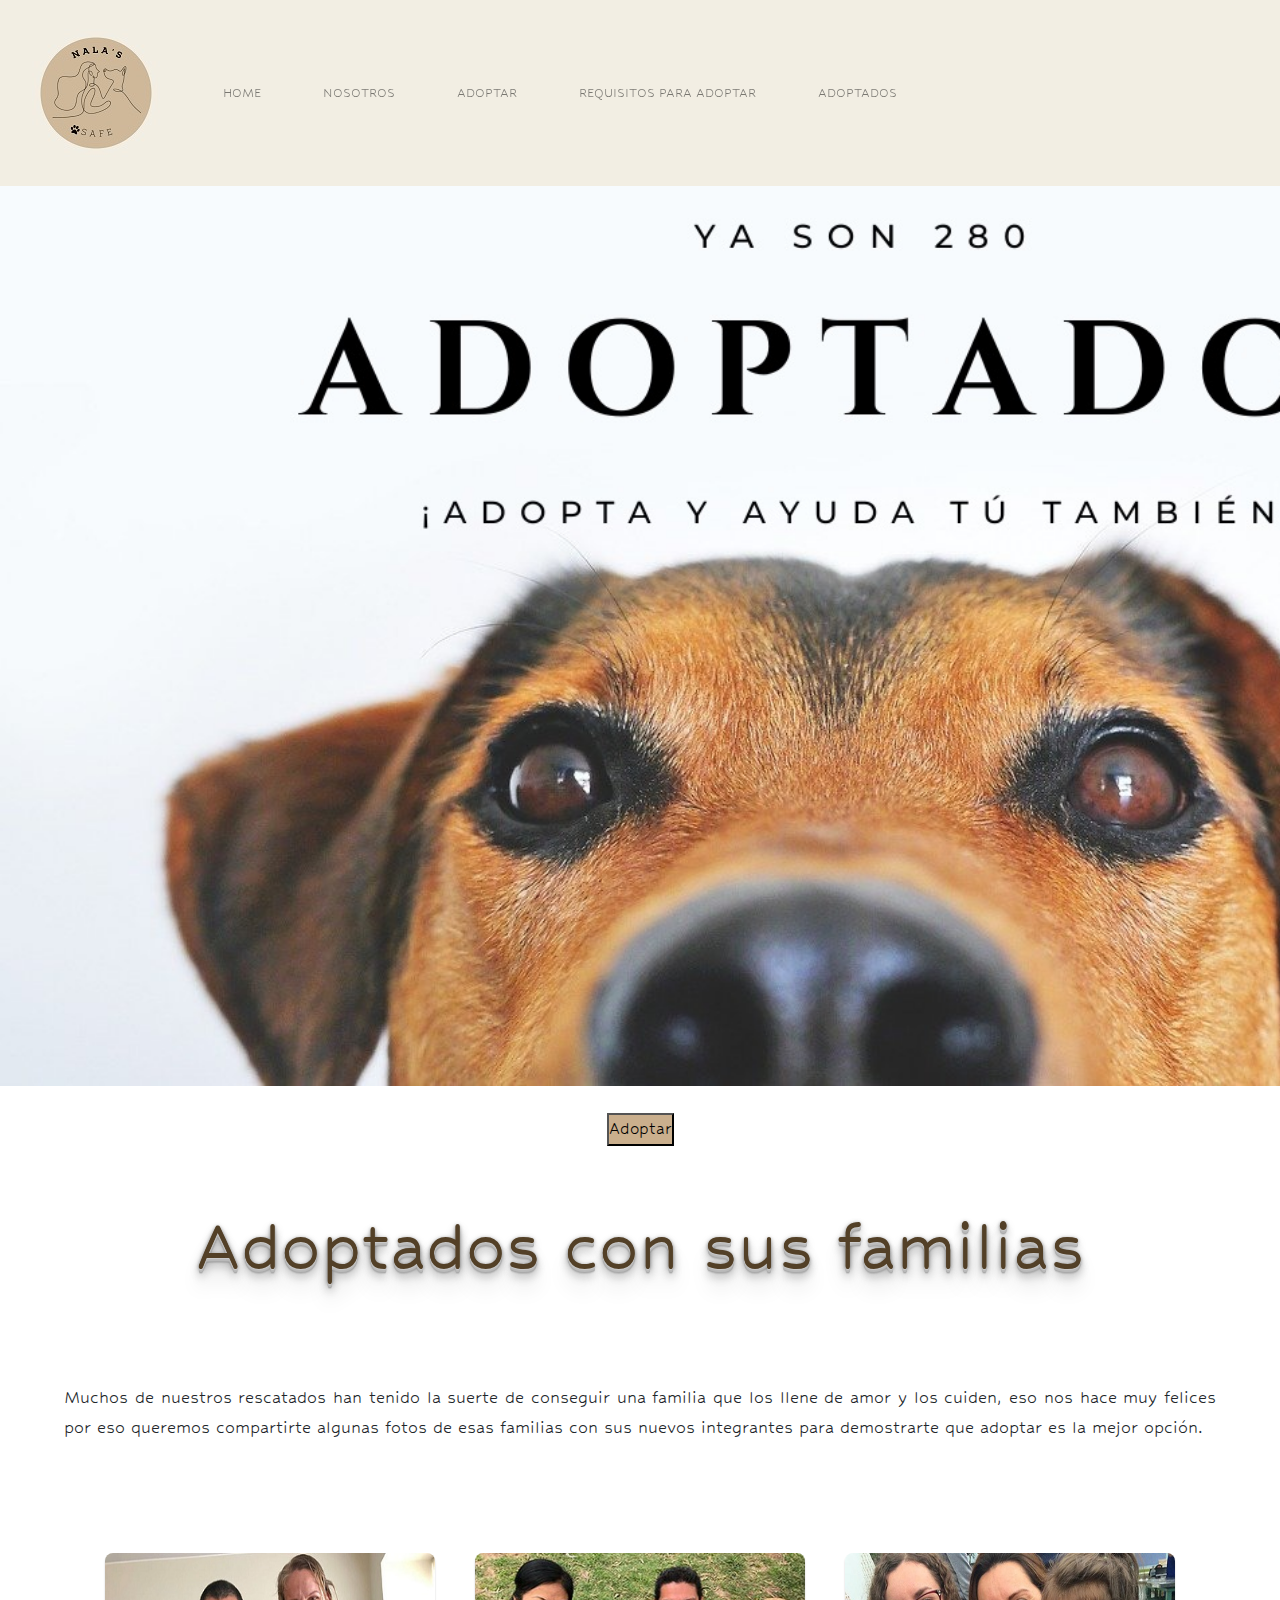
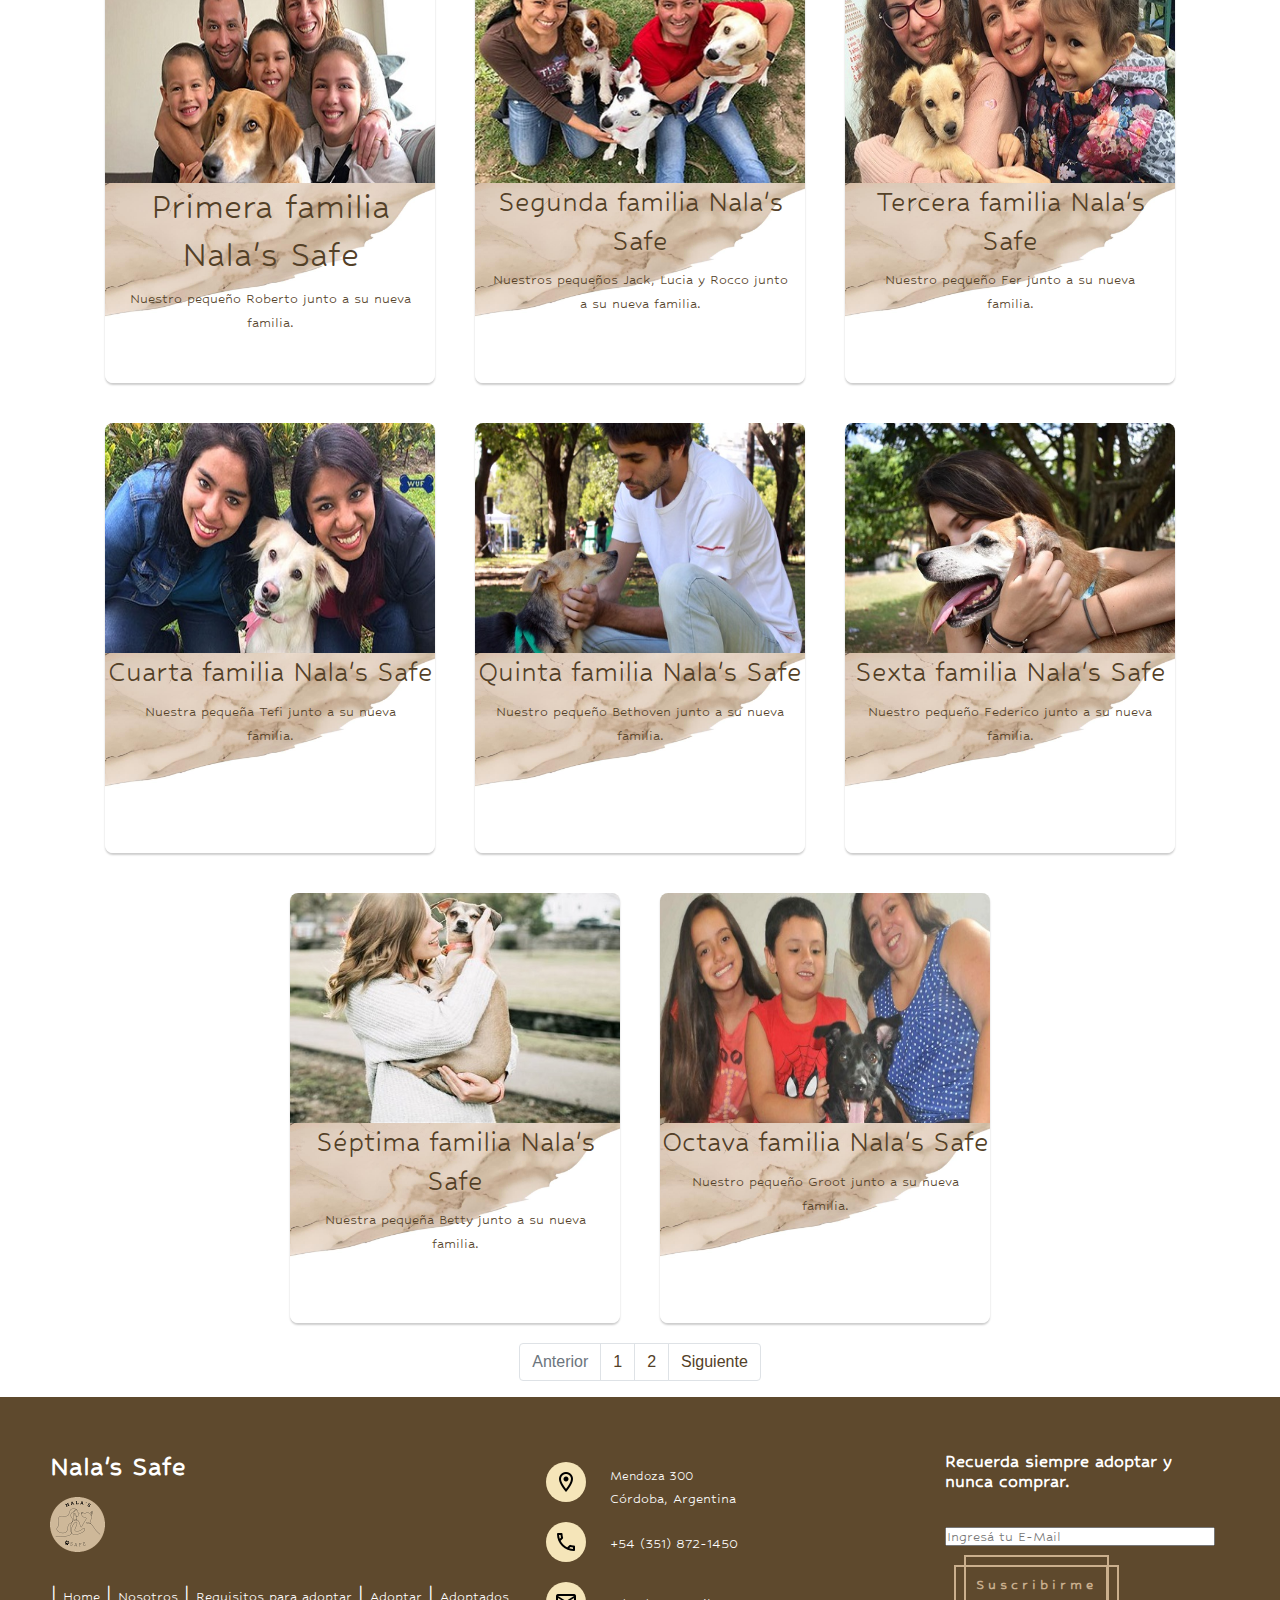
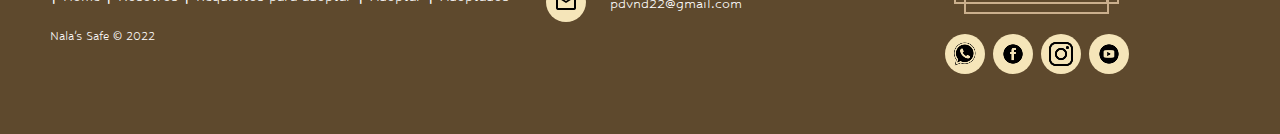
==== commit 2121ee5d: "Arreglos" ====
--- a/adoptados.html
+++ b/adoptados.html
@@ -19,7 +19,7 @@
         content="Nala's safe es una página dedicada a ayudar animales en situación de calle o maltrato.">
     <meta property="og:description"
         content="Nuestros pequeños bebés con sus nuevas familias, viviendo la vida que tanto se merecen. Increíbles familias para increíbles animales. Recuerda siempre adoptar y no comprar.">
-    <meta property="og:image" content="">
+    <meta property="og:image" content="https://nalas-safe.000webhostapp.com/">
     <meta property="og:type" content="pagina web adopción animales">
     <meta name="author" content="Paola Nuñez">
     <meta name="copyright" content="Nala's Safe 2022">
@@ -33,7 +33,7 @@
                 <span class="navbar-toggler-icon"></span>
             </button>
             <a class="navbar-brand" href="index.html">
-                <img src="./imagenes/Logo-Nala's-Safe.jpg"" alt=" Logo Nala's Safe">
+                <img class="img" src="./imagenes/Logo-Nala's-Safe.jpg"" alt=" Logo Nala's Safe">
             </a>
             <div class="collapse navbar-collapse" id="opciones">
                 <ul class="navbar-nav">
@@ -57,7 +57,7 @@
         </nav>
     </header>
 
-    <main>
+    <main >
         <div class="adopta-portada">
         </div>
         <button class="btn-index">Adoptar<a href="adoptar.html"></a></button>
@@ -69,82 +69,58 @@
                 nuevos integrantes para demostrarte que adoptar es la mejor opción.
             </p>
         </div>
-        <div class="grid-adoptados">
-            <div>
-                <div>
-                    <img class="img_adoptados" src="./imagenes/Familia-1.jpg" alt="Familia con adoptado 1">
-                </div>
-                <div>
-                    <p class="p_adoptados">Nuestro pequeño Roberto junto a su nueva familia</p>
-                </div>
-            </div>
-            <div>
-                <div>
-                    <img class="img_adoptados" src="./imagenes/Familia-2.jpg" alt="Familia con adoptado 2">
-                </div>
-                <div>
-                    <p class="p_adoptados">Nuestros pequeños Jack, Lucia y Rocco junto a su nueva familia</p>
-                </div>
-            </div>
-            <div>
-                <div>
-                    <img class="img_adoptados" src="./imagenes/Familia-3.jpg" alt="Familia con adoptado 3">
-                </div>
-                <div>
-                    <p class="p_adoptados">Nuestro pequeño Fer junto a su nueva familia</p>
-                </div>
-            </div>
-            <div>
-                <div>
-                    <img class="img_adoptados" src="./imagenes/Familia-4.jpg" alt="Familia con adoptado 4">
-                </div>
-                <div>
-                    <p class="p_adoptados">Nuestra pequeña Tefi junto a su nueva familia</p>
-                </div>
-            </div>
-            <div>
-                <div>
-                    <img class="img_adoptados" src="./imagenes/Familia-5.jpg" alt="Familia con adoptado 5">
-                </div>
-                <div>
-                    <p class="p_adoptados">Nuestro pequeño Bethoven junto a su nueva familia</p>
-                </div>
-            </div>
-            <div>
-                <div>
-                    <img class="img_adoptados" src="./imagenes/Familia-6.jpg" alt="Familia con adoptado 6 ">
-                </div>
-                <div>
-                    <p class="p_adoptados">Nuestro pequeño Federico junto a su nueva familia</p>
-                </div>
-            </div>
-            <div>
-                <div>
-                    <img class="img_adoptados" src="./imagenes/Familia-7.jpg" alt="Familia con adoptado 7">
-                </div>
-                <div>
-                    <p class="p_adoptados">Nuestra pequeña Betty junto a su nueva familia</p>
-                </div>
-            </div>
-            <div>
-                <div>
-                    <img class="img_adoptados" src="./imagenes/Familia-8.jpg" alt="Familia con adoptado 8">
-                </div>
-                <div>
-                    <p class="p_adoptados">Nuestro pequeño Groot junto a su nueva familia</p>
-                </div>
-            </div>
-        </div>
+        <div class="adoptados-contenedor">
+            <div class="card-adoptados">
+                <img src="./imagenes/Familia-1.jpg" alt="Familia con adoptado 1">
+                <h1>Primera familia Nala's Safe</h1>
+                <p>Nuestro pequeño Roberto junto a su nueva familia.</p>
+            </div>
+            <div class="card-adoptados">
+                <img src="./imagenes/Familia-2.jpg" alt="Familia con adoptado 2">
+                <h2>Segunda familia Nala's Safe</h2>
+                <p>Nuestros pequeños Jack, Lucia y Rocco junto a su nueva familia.</p>
+            </div>
+            <div class="card-adoptados">
+                <img src="./imagenes/Familia-3.jpg" alt="Familia con adoptado 3">
+                <h2>Tercera familia Nala's Safe</h2>
+                <p>Nuestro pequeño Fer junto a su nueva familia.</p>
+            </div>
+            <div class="card-adoptados">
+                <img src="./imagenes/Familia-4.jpg" alt="Familia con adoptado 4">
+                <h2>Cuarta familia Nala's Safe</h2>
+                <p>Nuestra pequeña Tefi junto a su nueva familia.</p>
+            </div>
+            <div class="card-adoptados">
+                <img src="./imagenes/Familia-5.jpg" alt="Familia con adoptado 5">
+                <h2>Quinta familia Nala's Safe</h2>
+                <p>Nuestro pequeño Bethoven junto a su nueva familia.</p>
+            </div>
+            <div class="card-adoptados">
+                <img src="./imagenes/Familia-6.jpg" alt="Familia con adoptado 6 ">
+                <h2>Sexta familia Nala's Safe</h2>
+                <p>Nuestro pequeño Federico junto a su nueva familia.</p>
+            </div>
+            <div class="card-adoptados">
+                <img src="./imagenes/Familia-7.jpg" alt="Familia con adoptado 7 ">
+                <h2>Séptima familia Nala's Safe</h2>
+                <p>Nuestra pequeña Betty junto a su nueva familia.</p>
+            </div>
+            <div class="card-adoptados">
+                <img src="./imagenes/Familia-8.jpg" alt="Familia con adoptado 8 ">
+                <h2>Octava familia Nala's Safe</h2>
+                <p>Nuestro pequeño Groot junto a su nueva familia.
+                </p>
+            </div>
         </div>
         <div>
             <ul class="pagination justify-content-center">
                 <li class="page-item disabled">
                     <a class="page-link">Anterior</a>
                 </li>
-                <li class="page-item"><a class="page-link" href="adoptados.html">1</a></li>
-                <li class="page-item"><a class="page-link" href="adoptados.html">2</a></li>
+                <li class="page-item"><a class="page-link lista" href="adoptados.html">1</a></li>
+                <li class="page-item"><a class="page-link lista" href="adoptados.html">2</a></li>
                 <li class="page-item">
-                    <a class="page-link" href="#">Siguiente</a>
+                    <a class="page-link lista" href="adoptados.html">Siguiente</a>
                 </li>
             </ul>
         </div>
@@ -153,7 +129,7 @@
     <footer class="footer-distributed">
         <div class="footer-left">
             <div>
-                <p>Nala's Safe</p>
+                <p class="titufooter">Nala's Safe</p>
             </div>
             <div>
                 <a href="index.html"><img src="./imagenes/Favicon.ico" alt="Logo Nala's Safe">
@@ -178,7 +154,7 @@
             </div>
             <div>
                 <i><img src="./imagenes/email-logo.png" alt=""></i>
-                <p><a href="pdvnd22@gmail.com">pdvnd22@gmail.com</a></p>
+                <p><a class="email" href="pdvnd22@gmail.com">pdvnd22@gmail.com</a></p>
             </div>
         </div>
         </div>
--- a/css/style.css
+++ b/css/style.css
@@ -1,7 +1,6 @@
 @import url("https://fonts.googleapis.com/css2?family=Corinthia:wght@400;700 &family=Cormorant:wght@500;600&family=Permanent+Marker&display=swap");
 @import url("https://fonts.googleapis.com/css2?family=Josefin+Slab:wght@300&display=swap");
-@import url("https://fonts.googleapis.com/css2?family=Corinthia:wght@400;700 &family=Cormorant:wght@500;600&family=Permanent+Marker&display=swap");
-@import url("https://fonts.googleapis.com/css2?family=Josefin+Slab:wght@300&display=swap");
+@import url("https://fonts.googleapis.com/css2?family=Hubballi&display=swap");
 * {
   margin: 0;
   padding: 0;
@@ -22,8 +21,8 @@
   display: block;
   margin: 3vh auto;
   background-color: #caaf8d;
-  font-size: 150%;
-  font-family: "Josefin Slab" serif;
+  font-size: 120%;
+  font-family: "Hubballi", cursive;
   color: black;
   -webkit-text-decoration: 0;
           text-decoration: 0;
@@ -54,7 +53,7 @@
 .barra,
 .nav-link {
   color: #f2eee3;
-  font-family: "Josefin Slab" serif;
+  font-family: "Hubballi", cursive;
   font-size: 15px;
   text-decoration: none;
   display: -webkit-box;
@@ -95,9 +94,9 @@
   display: -ms-flexbox;
   display: flex;
   margin-left: auto;
-  -webkit-box-align: center;
-      -ms-flex-align: center;
-          align-items: center;
+  -webkit-box-align: end;
+      -ms-flex-align: end;
+          align-items: end;
   -webkit-box-pack: right;
       -ms-flex-pack: right;
           justify-content: right;
@@ -137,7 +136,155 @@
   }
   .logo,
   .navbar-brand {
-    width: 20vh;
+    width: 24vh;
+    text-align: end;
+  }
+  .img {
+    width: 60%;
+    margin-left: 30vw;
+  }
+  .contenedor,
+  .navbar-expand-sm {
+    -webkit-box-align: center;
+        -ms-flex-align: center;
+            align-items: center;
+    background-color: #f2eee3;
+    background-image: cover;
+    -ms-flex-pack: distribute;
+        justify-content: space-around;
+  }
+  .logo,
+  .navbar-expand-sm {
+    text-align: left;
+    display: -webkit-box;
+    display: -ms-flexbox;
+    display: flex;
+    margin-left: auto;
+    -webkit-box-align: center;
+        -ms-flex-align: center;
+            align-items: center;
+    -ms-flex-pack: distribute;
+        justify-content: space-around;
+  }
+}
+
+@media only screen and (max-width: 880px) {
+  .img {
+    margin-left: 20%;
+    width: 25vw;
+  }
+  .sticky {
+    position: -webkit-sticky;
+    position: sticky;
+    top: 0;
+    bottom: 0;
+    z-index: 100;
+  }
+  .btn-index {
+    -webkit-box-align: center;
+        -ms-flex-align: center;
+            align-items: center;
+    display: block;
+    margin: 3vh auto;
+    background-color: #caaf8d;
+    font-size: 130%;
+    font-family: "Hubballi", cursive;
+    color: black;
+    -webkit-text-decoration: 0;
+            text-decoration: 0;
+  }
+  .btn-index:hover {
+    -webkit-transform: scale(1.3);
+            transform: scale(1.3);
+    -webkit-text-decoration: 0;
+            text-decoration: 0;
+  }
+  .secciones,
+  .navbar-collapse {
+    background-color: #f2eee3;
+    display: -webkit-box;
+    display: -ms-flexbox;
+    display: flex;
+    text-decoration: none;
+    background-image: cover;
+    text-align: center;
+    -webkit-box-align: center;
+        -ms-flex-align: center;
+            align-items: center;
+    z-index: 20;
+  }
+  .barra,
+  .nav-link {
+    color: #f2eee3;
+    font-family: "Hubballi", cursive;
+    font-size: 18px;
+    text-decoration: none;
+    display: -webkit-box;
+    display: -ms-flexbox;
+    display: flex;
+    white-space: nowrap;
+    margin: 1.5vw;
+    text-align: center;
+    -webkit-box-align: center;
+        -ms-flex-align: center;
+            align-items: center;
+    z-index: 20;
+    font-weight: 400;
+  }
+  .ulNavbar,
+  .navbar-nav {
+    display: -webkit-box;
+    display: -ms-flexbox;
+    display: flex;
+    -ms-flex-pack: distribute;
+        justify-content: space-around;
+    text-transform: uppercase;
+    list-style-type: none;
+    -webkit-box-align: center;
+        -ms-flex-align: center;
+            align-items: center;
+    position: -webkit-sticky;
+    position: sticky;
+    top: 0;
+    bottom: 0;
+  }
+  .logo,
+  .navbar-expand-sm {
+    text-align: left;
+    display: -webkit-box;
+    display: -ms-flexbox;
+    display: flex;
+    margin-left: auto;
+    -webkit-box-align: end;
+        -ms-flex-align: end;
+            align-items: end;
+    -webkit-box-pack: right;
+        -ms-flex-pack: right;
+            justify-content: right;
+  }
+  .busqueda {
+    text-align: start;
+    display: -webkit-box;
+    display: -ms-flexbox;
+    display: flex;
+    margin: 0 1%;
+    -webkit-box-align: center;
+        -ms-flex-align: center;
+            align-items: center;
+    -webkit-box-pack: center;
+        -ms-flex-pack: center;
+            justify-content: center;
+  }
+  .contenedor,
+  .navbar-expand-sm {
+    -webkit-box-align: center;
+        -ms-flex-align: center;
+            align-items: center;
+    background-color: #f2eee3;
+    background-image: cover;
+    -webkit-box-pack: justify;
+        -ms-flex-pack: justify;
+            justify-content: space-between;
   }
 }
 
@@ -154,7 +301,7 @@
 }
 
 .grid-index div .p_index {
-  font-family: "Josefin Slab" serif;
+  font-family: "Hubballi", cursive;
   font-size: 150%;
   text-align: center;
   color: #534027;
@@ -172,6 +319,11 @@
           align-items: center;
   -ms-flex-line-pack: center;
       align-content: center;
+  background-image: url("../imagenes/fondo-nalas5.png");
+  background-size: cover;
+  background-position: 1%;
+  background-size: 50vw;
+  background-repeat: no-repeat;
 }
 
 .grid-maltrato div .p_maltrato {
@@ -191,6 +343,11 @@
       grid-template-columns: 50% 50%;
   -ms-grid-rows: 100%;
       grid-template-rows: 100%;
+  background-image: url("../imagenes/fondo-nalas5.png");
+  background-size: cover;
+  background-position: right;
+  background-size: 50vw;
+  background-repeat: repeat;
 }
 
 .contenedor-videos div .videos-maltrato {
@@ -198,6 +355,8 @@
   height: 25vw;
   margin-left: 5vw;
   margin-right: 3vw;
+  -webkit-box-shadow: 0 2px 2px rgba(0, 0, 0, 0.7);
+          box-shadow: 0 2px 2px rgba(0, 0, 0, 0.7);
 }
 
 @media only screen and (max-width: 425px) {
@@ -216,11 +375,13 @@
   }
   .grid-index div .img_index {
     height: auto;
-    width: 90%;
-    margin: 2vh 5vw;
+    width: 100%;
+  }
+  .card {
+    width: 95%;
   }
   .p_index {
-    font-family: "Josefin Slab" serif;
+    font-family: "Hubballi", cursive;
     font-size: 15px;
     text-align: center;
     font-weight: bold;
@@ -258,8 +419,13 @@
             align-items: center;
   }
   .contenedor-videos div .videos-maltrato {
-    width: 90vw;
-    height: 50vh;
+    width: 87vw;
+    height: 60vw;
+    background-image: url("../imagenes/fondo-nalas5.png");
+    background-size: cover;
+    background-position: cover;
+    background-size: 125%;
+    background-repeat: repeat;
   }
 }
 
@@ -273,8 +439,13 @@
           box-sizing: border-box;
   width: 100%;
   text-align: left;
-  font: bold 16px sans-serif;
+  font: bold 16px "Hubballi", cursive;
   padding: 55px 50px;
+  z-index: 100;
+}
+
+.titufooter {
+  font: bold 30px "Hubballi", cursive;
 }
 
 .footer-distributed .footer-left,
@@ -291,7 +462,7 @@
 .footer-distributed {
   color: #ffffff;
   margin: 0;
-  font-family: "Josefin Slab" serif;
+  font-family: "Hubballi", cursive bold;
 }
 
 .footer-distributed .footer-links {
@@ -305,7 +476,7 @@
   font-weight: 400;
   text-decoration: none;
   color: #ffffff;
-  font-family: "Josefin Slab" serif;
+  font-family: bold "Hubballi", cursive;
 }
 
 .footer-distributed .footer-company-name {
@@ -325,7 +496,6 @@
   display: inline-block;
   width: 40px;
   height: 40px;
-  cursor: pointer;
   background-color: #f5e5b9;
   border-radius: 2px;
   font-size: 25px;
@@ -333,6 +503,7 @@
   text-align: center;
   line-height: 35px;
   border-radius: 55%;
+  cursor: pointer;
 }
 
 .footer-distributed .footer-center p {
@@ -346,7 +517,7 @@
 .footer-distributed .footer-center p span {
   display: block;
   font-weight: normal;
-  font-size: 14px;
+  font-size: 15px;
   line-height: 2;
   color: white;
 }
@@ -358,7 +529,7 @@
 .footer-distributed .footer-links a:before {
   content: "|";
   font-weight: 300;
-  font-size: 20px;
+  font-size: 25px;
   left: 0;
   color: white;
   display: inline-block;
@@ -384,7 +555,7 @@
 .footer-distributed .footer-company-about {
   display: block;
   color: white;
-  font-size: 14px;
+  font-size: 20px;
   font-weight: bold;
   margin-bottom: 20px;
 }
@@ -400,7 +571,7 @@
   cursor: pointer;
   background-color: #f5e5b9;
   border-radius: 2px;
-  font-size: 25px;
+  font-size: 30px;
   color: #ffffff;
   text-align: center;
   line-height: 35px;
@@ -492,6 +663,33 @@
           transform: scaleY(0);
 }
 
+.email {
+  text-decoration: none;
+  color: white;
+}
+
+@media only screen and (max-width: 425px) {
+  .footer-distributed {
+    font: bold 14px sans-serif;
+  }
+  .titufooter {
+    font: bold 25px sans-serif;
+  }
+  .footer-distributed .footer-left,
+  .footer-distributed .footer-center,
+  .footer-distributed .footer-right {
+    display: block;
+    width: 70%;
+    text-align: auto;
+  }
+  .footer-distributed .footer-center i {
+    margin-left: 0;
+  }
+  .button {
+    margin-left: 25%;
+  }
+}
+
 @media (max-width: 880px) {
   .footer-distributed {
     font: bold 14px sans-serif;
@@ -507,10 +705,13 @@
   .footer-distributed .footer-center i {
     margin-left: 0;
   }
+  .button {
+    margin-left: 37%;
+  }
 }
 
 .titulo-principal {
-  font-family: "Josefin Slab" serif;
+  font-family: "Hubballi", cursive;
   text-align: center;
   margin: 4vw;
   font-size: 80px;
@@ -521,16 +722,17 @@
 
 .subtitulo {
   color: #534027;
-  font-family: "Josefin Slab" serif;
+  font-family: "Hubballi", cursive;
   text-align: center;
   list-style-type: none;
   margin: 7vh;
   font-size: 200%;
+  font-weight: bold;
 }
 
 @media only screen and (max-width: 425px) {
   .titulo-principal {
-    font-family: "Josefin Slab" serif;
+    font-family: "Hubballi", cursive;
     color: #534027;
     text-align: center;
     font-size: 45px;
@@ -540,10 +742,30 @@
   }
   .subtitulo {
     color: #534027;
-    font-family: "Josefin Slab" serif;
+    font-family: "Hubballi", cursive;
     text-align: center;
     list-style-type: none;
     margin: 10%;
+    font-size: 190%;
+  }
+}
+
+@media only screen and (max-width: 880px) {
+  .titulo-principal {
+    font-family: "Hubballi", cursive;
+    color: #534027;
+    text-align: center;
+    font-size: 48px;
+    font-weight: bold;
+    margin: 4vw;
+    text-shadow: 0 1px 0, 0 2px 0 #c9c9c9, 0 3px 0 #bbb, 0 4px 0 #b9b9b9, 0 5px 0 #aaa, 0 6px 1px rgba(0, 0, 0, 0.1), 0 0 5px rgba(0, 0, 0, 0.1), 0 1px 3px rgba(0, 0, 0, 0.3), 0 3px 5px rgba(0, 0, 0, 0.2), 0 5px 10px rgba(0, 0, 0, 0.25), 0 10px 10px rgba(0, 0, 0, 0.2), 0 20px 20px rgba(0, 0, 0, 0.15);
+  }
+  .subtitulo {
+    color: #534027;
+    font-family: "Hubballi", cursive;
+    text-align: center;
+    list-style-type: none;
+    margin: 8%;
     font-size: 190%;
   }
 }
@@ -575,10 +797,28 @@
     background-repeat: no-repeat;
   }
   .adopta-portada {
-    height: 25vh;
+    height: 20vh;
     width: 100%;
     background-image: url("../imagenes/adopta.jpg");
     background-position: center;
+    background-size: cover;
+    background-repeat: no-repeat;
+  }
+}
+
+@media only screen and (max-width: 880px) {
+  .portada {
+    height: 40vh;
+    width: auto;
+    background-image: url("../imagenes/Portada.jpg");
+    background-position: center;
+    background-size: cover;
+    background-repeat: no-repeat;
+  }
+  .adopta-portada {
+    height: 40vh;
+    width: auto;
+    background-image: url("../imagenes/adopta.jpg");
     background-size: cover;
     background-repeat: no-repeat;
   }
@@ -596,7 +836,12 @@
           align-items: center;
   -ms-flex-line-pack: center;
       align-content: center;
-  margin: 2vh 2vw;
+  margin: 1vh 2vw;
+  background-image: url("../imagenes/fondo-nalas5.png");
+  background-size: center;
+  background-position: 0,5%;
+  background-size: 51vw;
+  background-repeat: no-repeat;
 }
 
 .grid_nosotros div .img-nosotos {
@@ -609,7 +854,7 @@
   text-align: justify;
   margin-left: 4vw;
   margin-right: 5vw;
-  font-family: "Josefin Slab" serif;
+  font-family: "Hubballi", cursive;
 }
 
 @media only screen and (max-width: 425px) {
@@ -633,107 +878,135 @@
     text-align: justify;
     margin-left: 4vw;
     margin-right: 5vw;
-    font-family: "Josefin Slab" serif;
-  }
-}
-
-.grid-adoptar {
-  display: -ms-grid;
-  display: grid;
-  -ms-grid-columns: 1fr 1fr 1fr;
-      grid-template-columns: 1fr 1fr 1fr;
-  -ms-grid-rows: 1fr 1fr 1fr;
-      grid-template-rows: 1fr 1fr 1fr;
-  margin: 2vh 2vw;
-}
-
-.grid-adoptar div .img_adoptar {
-  width: 95%;
-  margin: 2vh;
-}
-
-.grid-adoptar div .p_adoptar {
-  font-family: "Josefin Slab" serif;
-  font-size: 120%;
+    font-family: "Hubballi", cursive;
+  }
+}
+
+.adoptar-contenedor {
+  width: 100%;
+  max-width: 1200px;
+  display: -webkit-box;
+  display: -ms-flexbox;
+  display: flex;
+  -ms-flex-wrap: wrap;
+      flex-wrap: wrap;
+  -webkit-box-pack: center;
+      -ms-flex-pack: center;
+          justify-content: center;
+  margin: auto;
+  color: #534027;
+  font-family: "Hubballi", cursive;
+}
+
+.adoptar-contenedor .card-adoptar {
+  width: 330px;
+  height: 430px;
+  border-radius: 8px;
+  -webkit-box-shadow: 0 2px 2px rgba(0, 0, 0, 0.2);
+          box-shadow: 0 2px 2px rgba(0, 0, 0, 0.2);
+  overflow: hidden;
+  margin: 20px;
   text-align: center;
+  -webkit-transition: all 0.25s;
+  transition: all 0.25s;
+  background-image: url("../imagenes/fondo-nalas5.png");
+  background-size: cover;
+  background-position: 80%;
+  background-size: 45vw;
+  background-repeat: no-repeat;
+}
+
+.adoptar-contenedor .card-adoptar:hover {
+  -webkit-transform: translateY(-15px);
+          transform: translateY(-15px);
+  -webkit-box-shadow: 0 12px 16px rgba(0, 0, 0, 0.2);
+          box-shadow: 0 12px 16px rgba(0, 0, 0, 0.2);
+}
+
+.adoptar-contenedor .card-adoptar img {
+  width: 330px;
+  height: 230px;
+}
+
+.adoptar-contenedor h2 h1 {
+  font-weight: 600;
+}
+
+.adoptar-contenedor p {
+  padding: 0 1rem;
+  font-size: 16px;
+  font-weight: 300;
+}
+
+.adoptar-contenedor a {
+  font-weight: 500;
+  text-decoration: none;
+}
+
+.lista {
+  text-decoration: none;
   color: #534027;
 }
 
-@media only screen and (max-width: 425px) {
-  .grid-adoptar {
-    display: -ms-grid;
-    display: grid;
-    -ms-grid-columns: 1fr 1fr 1fr;
-        grid-template-columns: 1fr 1fr 1fr;
-    -ms-grid-rows: 1fr 1fr 1fr;
-        grid-template-rows: 1fr 1fr 1fr;
-  }
-  .grid-adoptar div .img_adoptar {
-    height: 15vh;
-    width: 25vw;
-    display: -webkit-box;
-    display: -ms-flexbox;
-    display: flex;
-    -webkit-box-orient: vertical;
-    -webkit-box-direction: normal;
-        -ms-flex-direction: column;
-            flex-direction: column;
-  }
-  .grid-adoptar div .p_adoptar {
-    font-family: "Josefin Slab" serif;
-    font-size: 120%;
-    text-align: center;
-    color: #534027;
-    font-weight: bold;
-  }
-}
-
-.grid-adoptados {
-  display: -ms-grid;
-  display: grid;
-  -ms-grid-columns: 1fr 1fr;
-      grid-template-columns: 1fr 1fr;
-  -ms-grid-rows: 1fr 1fr;
-      grid-template-rows: 1fr 1fr;
+.adoptados-contenedor {
+  width: 100%;
+  max-width: 1200px;
+  display: -webkit-box;
+  display: -ms-flexbox;
+  display: flex;
+  -ms-flex-wrap: wrap;
+      flex-wrap: wrap;
+  -webkit-box-pack: center;
+      -ms-flex-pack: center;
+          justify-content: center;
+  margin: auto;
+  color: #534027;
+  font-family: "Hubballi", cursive;
+}
+
+.adoptados-contenedor .card-adoptados {
+  width: 330px;
+  height: 430px;
+  border-radius: 8px;
+  -webkit-box-shadow: 0 2px 2px rgba(0, 0, 0, 0.2);
+          box-shadow: 0 2px 2px rgba(0, 0, 0, 0.2);
+  overflow: hidden;
+  margin: 20px;
   text-align: center;
-}
-
-.grid-adoptados div .img_adoptados {
-  width: 80vh;
-  height: 50vh;
-  text-align: center;
-}
-
-.p_adoptados {
-  font-family: "Josefin Slab" serif;
-  font-size: 120%;
-  text-align: center;
-  color: #534027;
-  margin: 6vh;
-}
-
-@media only screen and (max-width: 425px) {
-  .grid-adoptados {
-    display: -ms-grid;
-    display: grid;
-    -ms-grid-columns: 1fr;
-        grid-template-columns: 1fr;
-    -ms-grid-rows: 1fr;
-        grid-template-rows: 1fr;
-    text-align: center;
-  }
-  .grid-adoptados div .img_adoptados {
-    height: 35vh;
-    width: 95vw;
-    text-align: center;
-  }
-  .p_adoptados {
-    font-family: "Josefin Slab" serif;
-    font-weight: bold;
-    font-size: 120%;
-    text-align: center;
-    width: auto;
-  }
+  -webkit-transition: all 0.25s;
+  transition: all 0.25s;
+  background-image: url("../imagenes/fondo-nalas5.png");
+  background-size: cover;
+  background-position: 80%;
+  background-size: 45vw;
+  background-repeat: no-repeat;
+}
+
+.adoptados-contenedor .card-adoptados:hover {
+  -webkit-transform: translateY(-15px);
+          transform: translateY(-15px);
+  -webkit-box-shadow: 0 12px 16px rgba(0, 0, 0, 0.2);
+          box-shadow: 0 12px 16px rgba(0, 0, 0, 0.2);
+}
+
+.adoptados-contenedor .card-adoptados img {
+  width: 330px;
+  height: 230px;
+}
+
+.adoptados-contenedor h2 h1 {
+  font-weight: 600;
+}
+
+.adoptados-contenedor p {
+  padding: 0 1rem;
+  font-size: 16px;
+  font-weight: 300;
+}
+
+.adoptados-contenedor a {
+  font-weight: 500;
+  text-decoration: none;
 }
 
 .grid_requisitos {
@@ -748,13 +1021,19 @@
           align-items: center;
   -ms-flex-line-pack: center;
       align-content: center;
+  background-image: url("../imagenes/fondo-nalas5.png");
+  background-size: cover;
+  background-position: 1%;
+  background-size: 55vw;
+  background-repeat: no-repeat;
 }
 
 .p_requisitos {
   margin: 10vh 5vw;
   text-align: justify;
-  font-family: "Josefin Slab" serif;
-  font-size: 120%;
+  font-family: "Hubballi", cursive;
+  font-size: 126%;
+  list-style-image: url("../imagenes/paticas-perrito.jpg");
 }
 
 .contenedor-video-requisitos {
@@ -766,16 +1045,18 @@
       grid-template-rows: 100%;
 }
 
-.contenedor-video-requisitos .videos_requisitos {
+.contenedor-video-requisitos .video_requisitos {
   width: 42vw;
   height: 23vw;
   -ms-flex-line-pack: center;
       align-content: center;
+  -webkit-box-shadow: 0 2px 2px rgba(0, 0, 0, 0.6);
+          box-shadow: 0 2px 2px rgba(0, 0, 0, 0.6);
 }
 
 .texto_requisitos {
   width: 24em;
-  margin: 0 auto;
+  margin: 5% auto;
   border-right: 2px solid rgba(255, 255, 255, 0.75);
   font-size: 30px;
   text-align: center;
@@ -783,13 +1064,13 @@
   overflow: hidden;
   -webkit-transform: translateY(-50%);
           transform: translateY(-50%);
-  font-family: "Josefin Slab" serif;
+  font-family: "Hubballi", cursive;
   color: #534027;
 }
 
 .animacion-texto {
-  -webkit-animation: textoo 10s;
-          animation: textoo 10s;
+  -webkit-animation: textoo 3s;
+          animation: textoo 3s;
   -webkit-animation-iteration-count: infinite;
           animation-iteration-count: infinite;
   font-weight: bold;
@@ -829,20 +1110,35 @@
     width: 95%;
     height: 50%;
     text-align: justify;
+    background-image: url("../imagenes/fondo-nalas3.png");
+    background-size: cover;
+    background-position: 100%;
+    background-size: 60vw;
+    background-repeat: no-repeat;
   }
   .p_requisitos {
     font-size: 15px;
     text-align: justify;
-    margin: 3vh;
-  }
-  .videos_requisitos {
-    width: 50vw 80vw;
+    margin-left: 7%;
+  }
+  .contenedor-video-requisitos {
+    display: -ms-grid;
+    display: grid;
+    -ms-grid-columns: 100%;
+        grid-template-columns: 100%;
+    -ms-grid-rows: 100%;
+        grid-template-rows: 100%;
+  }
+  .contenedor-video-requisitos .video_requisitos {
+    width: 90vw;
+    height: 50vw;
     -ms-flex-line-pack: center;
         align-content: center;
+    margin-left: 3%;
   }
   .texto_requisitos {
     width: 24em;
-    margin: 0 auto;
+    margin: 12% auto;
     border-right: 2px solid rgba(255, 255, 255, 0.75);
     font-size: 18px;
     text-align: center;
@@ -850,7 +1146,7 @@
     overflow: hidden;
     -webkit-transform: translateY(-50%);
             transform: translateY(-50%);
-    font-family: "Josefin Slab" serif;
+    font-family: "Hubballi", cursive;
     color: #534027;
   }
   .animacion-texto {
@@ -881,4 +1177,16 @@
     }
   }
 }
+
+@media only screen and (max-width: 880px) {
+  .contenedor-video-requisitos {
+    display: -ms-grid;
+    display: grid;
+    -ms-grid-columns: 100%;
+        grid-template-columns: 100%;
+    -ms-grid-rows: 100%;
+        grid-template-rows: 100%;
+    background-image: url("/imagenes/fond-1.png");
+  }
+}
 /*# sourceMappingURL=style.css.map */